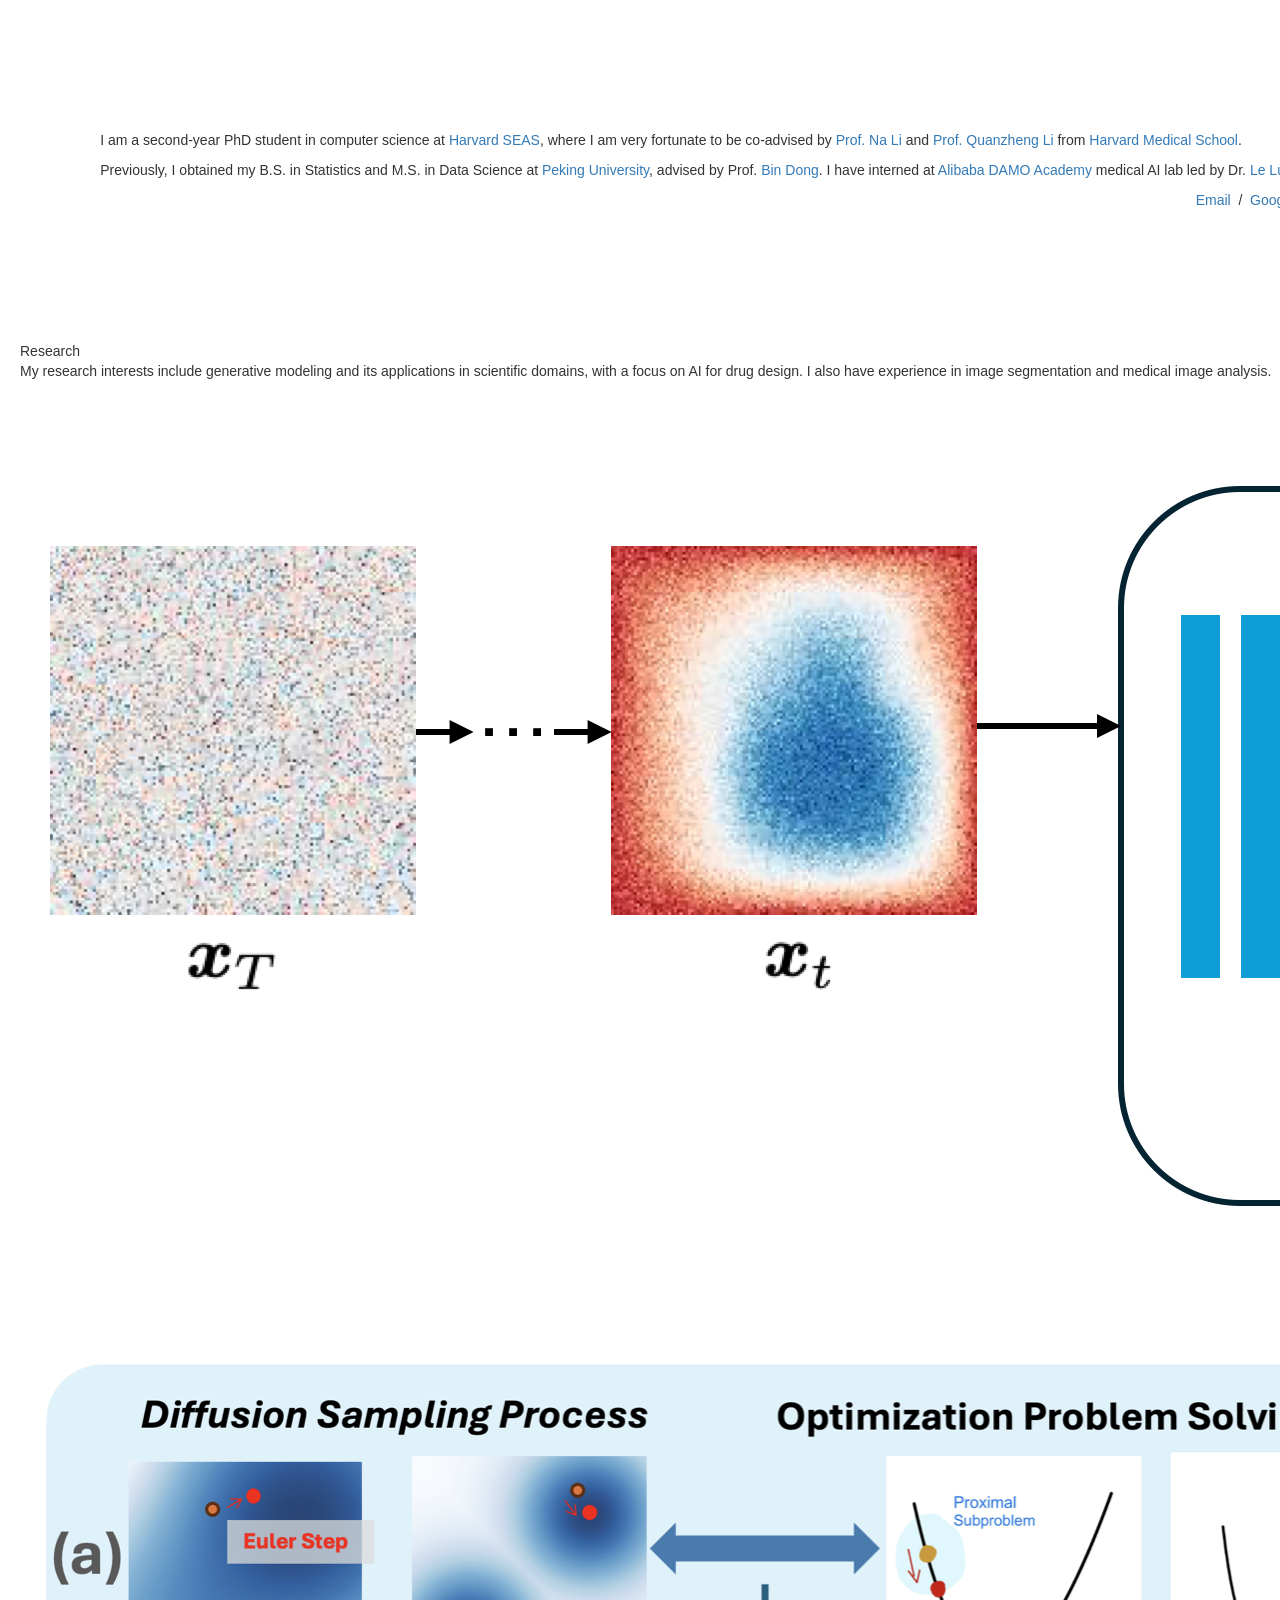
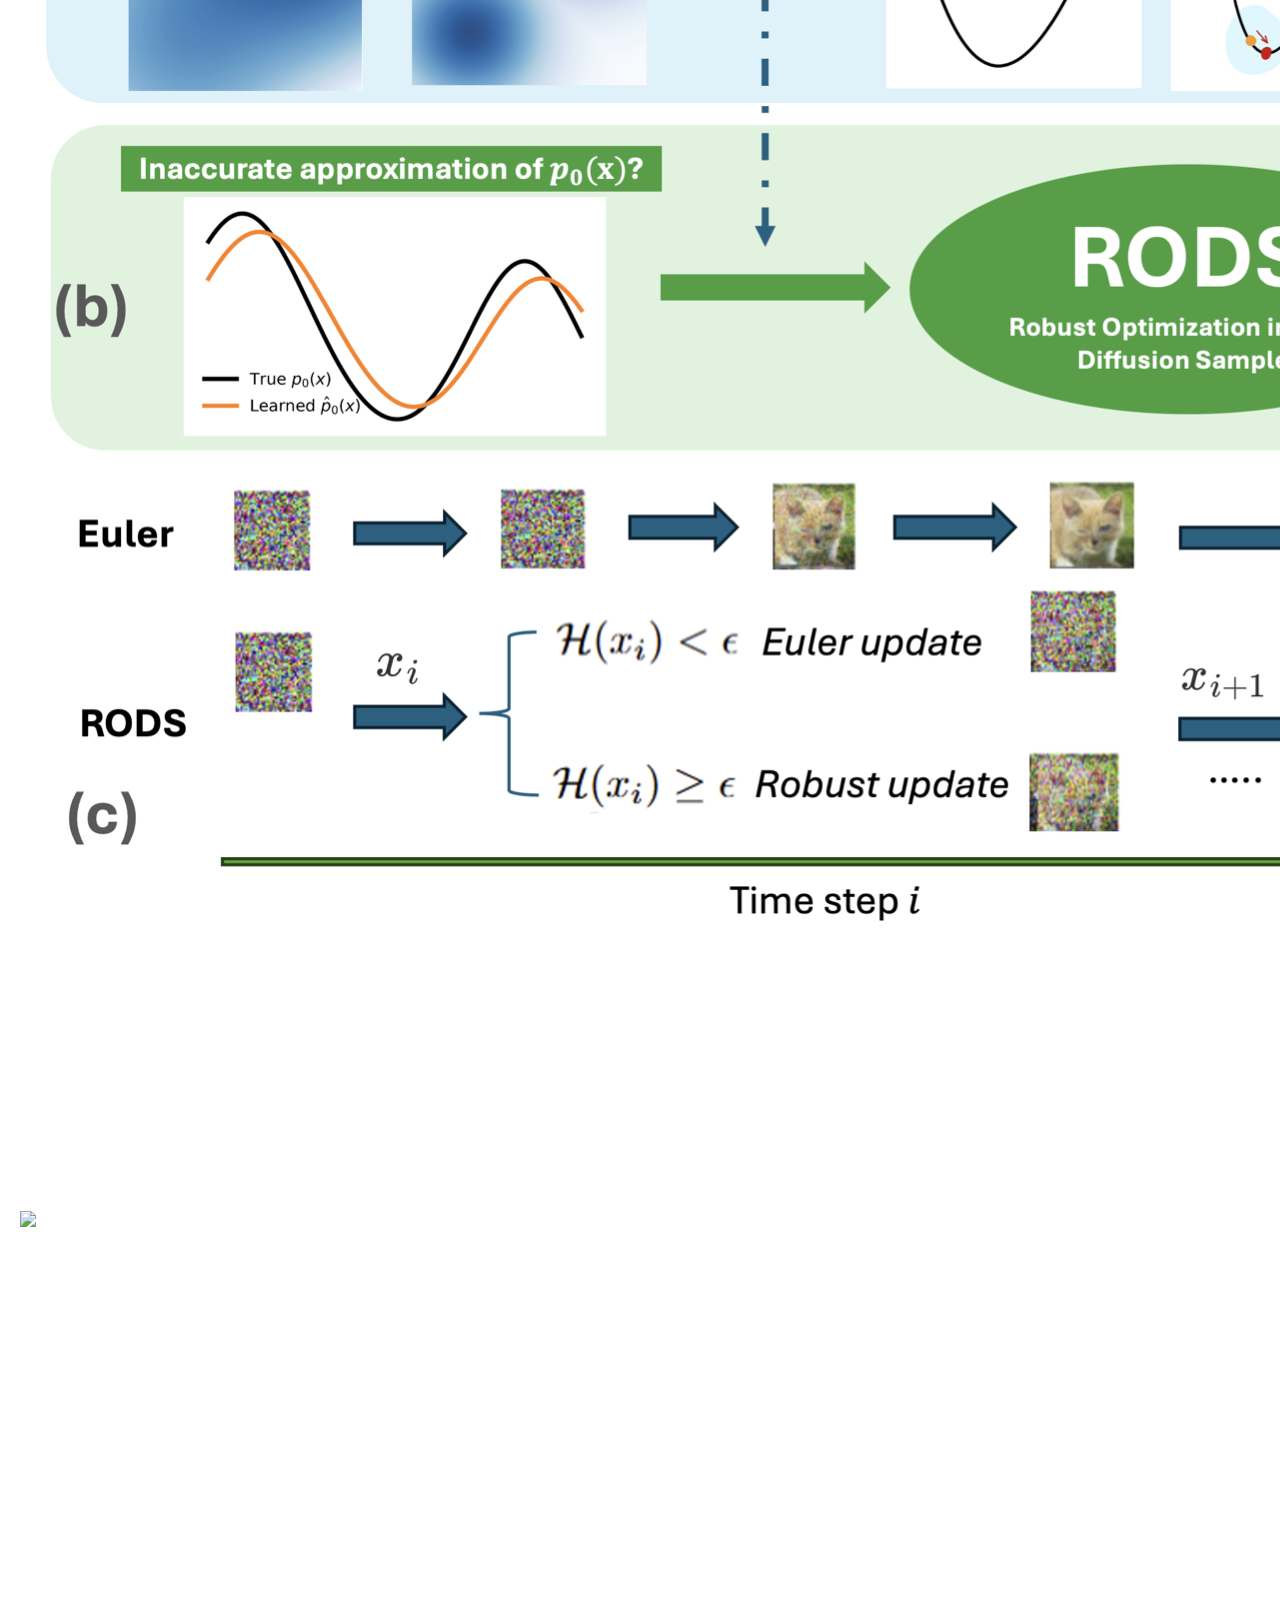
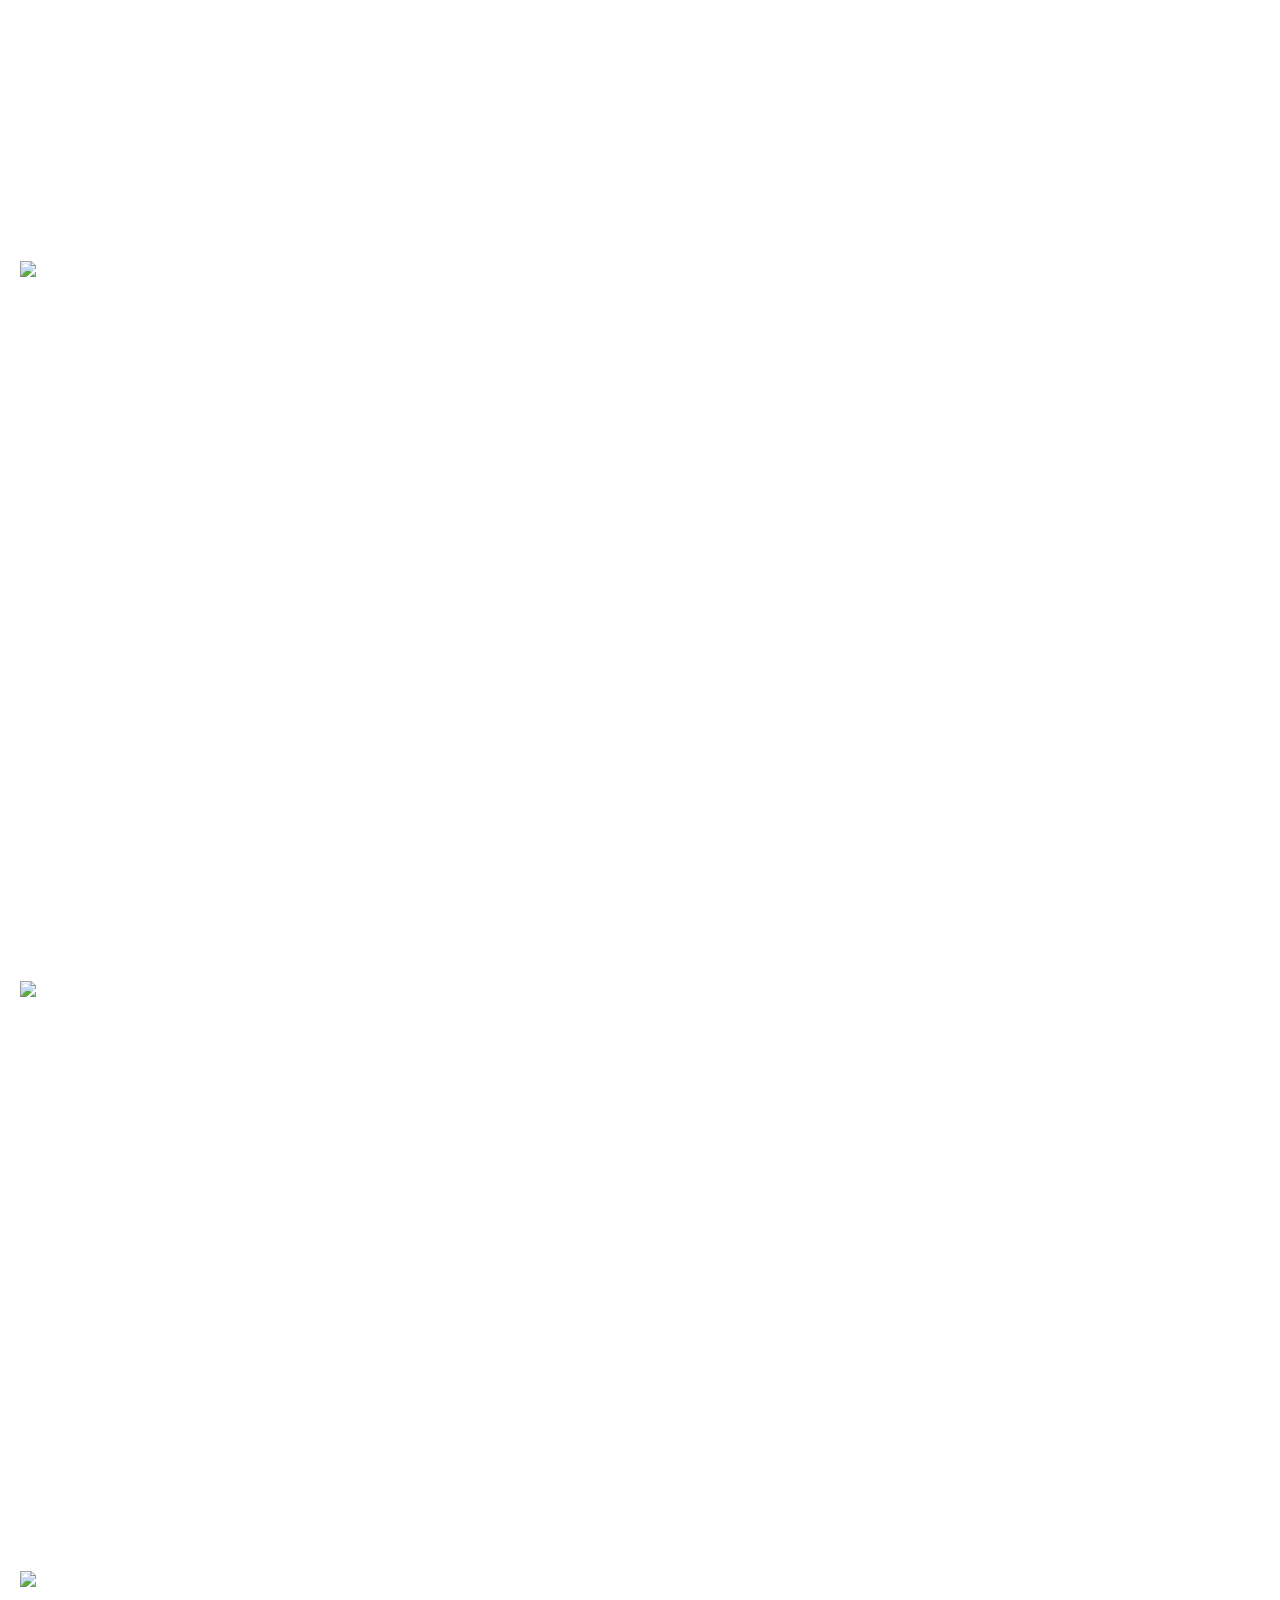
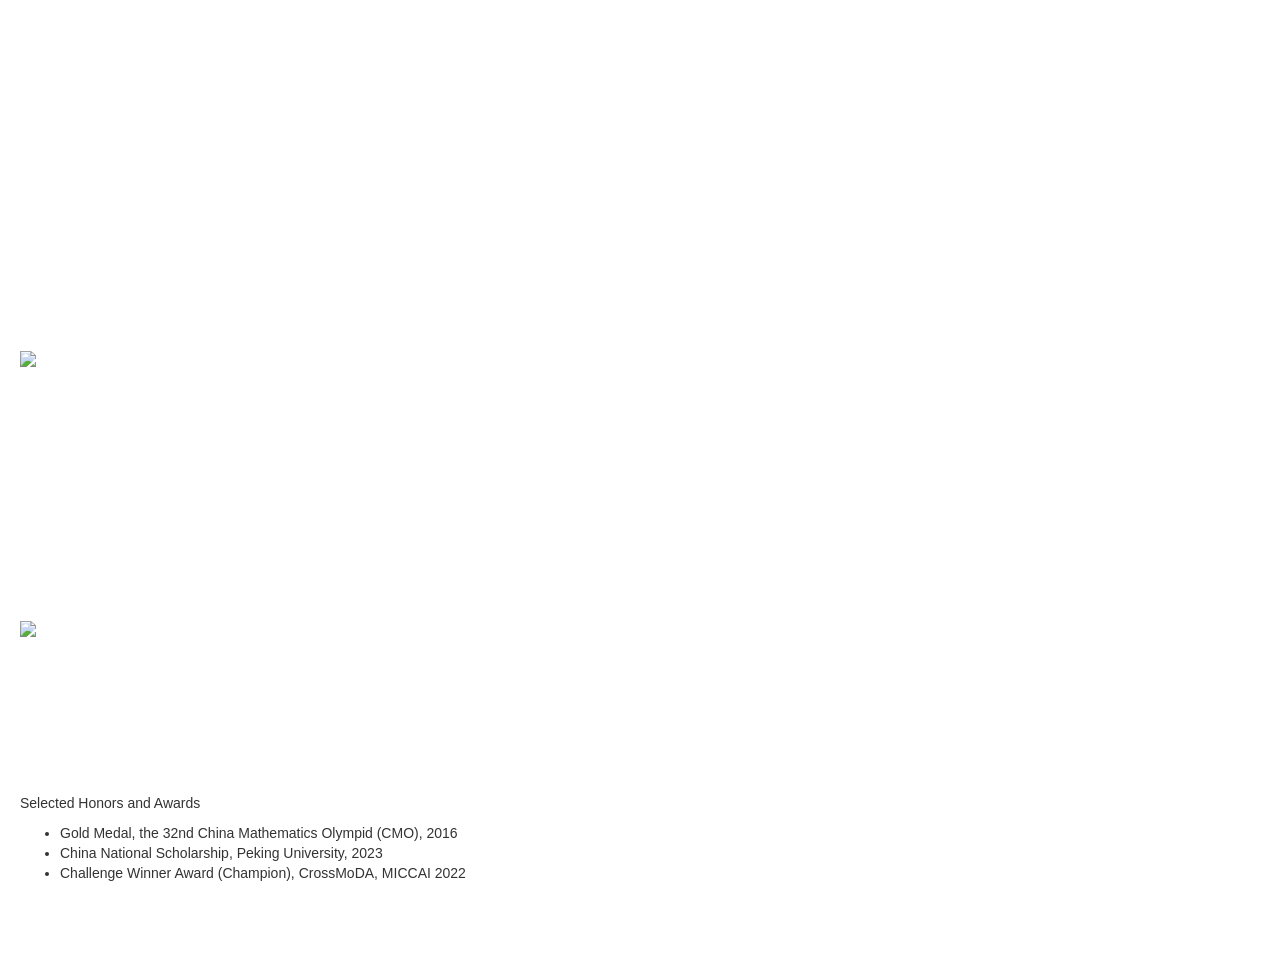
==== index.html @ c16e12d7 "update pirf" ====
<!DOCTYPE HTML>
<html lang="en"><head><meta http-equiv="Content-Type" content="text/html; charset=UTF-8">
  <!-- Hi, Jon Here. Please DELETE the two <script> tags below if you use this HTML, otherwise my analytics will track your page -->
  <!-- Global site tag (gtag.js) - Google Analytics -->
  <!-- <script async src="https://www.googletagmanager.com/gtag/js?id=UA-7580334-2"></script> -->
  <!-- <script type="text/javascript" src="js/hidebib.js"></script> -->

  <title>Mingze Yuan's Homepage</title>
  <link rel="stylesheet" href="https://maxcdn.bootstrapcdn.com/bootstrap/3.2.0/css/bootstrap.min.css">
  
  <meta name="author" content="Mingze Yuan">
  <meta name="viewport" content="width=device-width, initial-scale=1">
  
  <link rel="stylesheet" type="text/css" href="stylesheet.css">
  <link rel="stylesheet" type="text/css" href="css/style.css">
  <link rel="icon" type="image/png" href="images/harvard_icon.png">
</head>

<body>
  <table style="width:100%;max-width:800px;border:0px;border-spacing:0px;border-collapse:separate;margin-right:auto;margin-left:auto;"><tbody>
    <tr style="padding:0px">
      <td style="padding:0px">
        <table style="width:100%;border:0px;border-spacing:0px;border-collapse:separate;margin-right:auto;margin-left:auto;"><tbody>
          <tr style="padding:0px">
            <td style="padding:2.5%;width:63%;vertical-align:middle">
              <p style="text-align:center">
                <name>Mingze Yuan</name>
              </p>
              <p>I am a second-year PhD student in computer science at <a href="https://seas.harvard.edu">Harvard SEAS</a>, where I am very fortunate to be co-advised by <a href="https://nali.seas.harvard.edu">Prof. Na Li</a> and <a href="https://researchers.mgh.harvard.edu/profile/4211743/Quanzheng-Li">Prof. Quanzheng Li</a> from <a href="https://hms.harvard.edu">Harvard Medical School</a>.</p> 
              <p>Previously, I obtained my B.S. in Statistics and M.S. in Data Science at <a href="https://english.pku.edu.cn">Peking University</a>, advised by Prof. <a href="http://faculty.bicmr.pku.edu.cn/~dongbin/">Bin Dong</a>. I have interned at <a href="https://damo.alibaba.com/">Alibaba DAMO Academy</a> medical AI lab led by Dr. <a href="https://www.cs.jhu.edu/~lelu/">Le Lu</a>.</p>

              <!-- <p>I am a master student of <a href="https://www.ds.pku.edu.cn/">Center for Data Science</a> at Peking University, advised by Prof. <a href="http://faculty.bicmr.pku.edu.cn/~dongbin/">Bin Dong</a>. I work on deep learning in medical image analysis and computer vision. I have been fortunate to intern at <a href="https://damo.alibaba.com/">Alibaba DAMO Academy</a> medical AI lab, led by Dr. <a href="https://www.cs.jhu.edu/~lelu/">Le Lu</a>. Previously, I obtained my B.S. in Statistics at Peking University in 2021. 
              </p> -->
              <p style="text-align:center">
                <a href="mailto:mzyuan@pku.edu.cn">Email</a> &nbsp/&nbsp
                <a href="https://scholar.google.com/citations?user=Xt-8KiYAAAAJ">Google Scholar</a> &nbsp/&nbsp
                <a href="https://github.com/mingze-yuan">GitHub</a> &nbsp/&nbsp
                <a href="images/Resume.pdf">CV</a> &nbsp/&nbsp
                <a href="https://www.linkedin.com/in/mingze-yuan-60b070330/">LinkedIn</a>
              </p>
            </td>
            <td style="padding:2.5%;width:30%;max-width:30%">
              <a href="images/avatar.jpg"><img style="width:100%;max-width:100%;border-radius:50%" alt="profile photo" src="images/avatar.jpg" class="hoverZoomLink"></a>
            </td>
          </tr>
        </tbody></table>

        <!-- <table style="width:100%;border:0px;border-spacing:0px;border-collapse:separate;margin-right:auto;margin-left:auto;"><tbody>
        <tr>
          <td style="padding:20px;width:100%;vertical-align:middle">
            <heading>News</heading>
            <ul>
              <li>[2023/11] One review paper on LLMs in medicine is available at <a href="https://arxiv.org/pdf/2311.01918.pdf">here</a>. </li>
              <li>[2023/09] One paper was accepted by <b>NeurIPS 2023</b>.</li>
              <li>[2023/08] One paper was accepted by <b>The Innovation Medicine 2023</b>.</li>
              <li>[2023/06] Two papers were accepted by <b>MICCAI 2023</b>.</li>
              <li>[2023/02] One paper was accepted by <b>CVPR 2023</b> as a <b>Highlight</b>.</li> 
              <li>[2022/06] I joined Alibaba DAMO Academy as a research intern.</li>
              <li>[2022/03] One paper was accepted by <b>IJCAI 2022</b>.</li> 
            </ul>
          </td>
        </tr>
        </tbody></table> -->

        <table style="width:100%;border:0px;border-spacing:0px;border-collapse:separate;margin-right:auto;margin-left:auto;"><tbody>
            <tr>
            <td style="padding:20px;width:100%;vertical-align:middle">
              <heading>Research</heading>
              <p>
                <!-- My research interests include deep learning, medical image analysis, and computer vision. -->
                My research interests include generative modeling and its applications in scientific domains, with a focus on AI for drug design. I also have experience in image segmentation and medical image analysis.
              </p>
            </td>
          </tr>
        </tbody></table>
        <table style="width:100%;border:0px;border-spacing:0px;border-collapse:separate;margin-right:auto;margin-left:auto;"><tbody>
          <tr>
            <td class="tdimg" style="padding:20px;width:35%;vertical-align:center">
              <img src='images/yuan2025pirf.png'>
            </td>
            <td class="tdcontent" style="padding:20px;width:65%;vertical-align:center">
              <p>
                <a href="https://arxiv.org/pdf/2509.20570">
                  <papertitle>PIRF: Physics-Informed Reward Fine-Tuning for Diffusion Models.</papertitle>
                </a>
                <br>
                <strong>Mingze Yuan</strong>, Pengfei Jin, Na Li, Quanzheng Li
                <br>
                <em>NeurIPS</em> workshop in AI4Science, 2025

                <br>
              </p>
              <div class="paper" id="yuan2023devil">
                <a href="https://arxiv.org/abs/2509.20570">paper</a> &nbsp|&nbsp <a href="https://arxiv.org/abs/2509.20570">arXiv</a> &nbsp|&nbsp <a href="https://github.com/mingze-yuan/PIRF">code</a>
              </div>
            </td>
          </tr>
          
          <tr>
            <td class="tdimg" style="padding:20px;width:35%;vertical-align:center">
              <img src='images/tian2025rods.png'>
            </td>
            <td class="tdcontent" style="padding:20px;width:65%;vertical-align:center">
              <p>
                <a href="https://arxiv.org/pdf/2507.12201">
                  <papertitle>RODS: Robust Optimization Inspired Diffusion Sampling for Detecting and Reducing Hallucination in Generative Models</papertitle>
                </a>
                <br>
                Yiqi Tian, Pengfei Jin, <strong>Mingze Yuan</strong>, Na Li, Bo Zeng, Quanzheng Li
                <br>
                <em>NeurIPS</em>, 2025

                <br>
              </p>
              <div class="paper" id="yuan2023devil">
                <a href="https://arxiv.org/abs/2507.12201">paper</a> &nbsp|&nbsp <a href="https://arxiv.org/abs/2507.12201">arXiv</a>
              </div>
            </td>
          </tr>

          <tr>
            <td class="tdimg" style="padding:20px;width:35%;vertical-align:center">
              <img src='images/yuan2023large.png'>
            </td>
            <td class="tdcontent" style="padding:20px;width:65%;vertical-align:center">
              <p>
                <a href="https://www.sciencedirect.com/science/article/pii/S2950347724000264">
                  <papertitle>Large Language Models Illuminate a Progressive Pathway to Artificial Healthcare Assistant: A Review</papertitle>
                </a>
                <br>
                <strong>Mingze Yuan</strong>, Peng Bao, Jiajia Yuan, Yunhao Shen, Zifan Chen, Yi Xie, Jie Zhao, Yang Chen, Li Zhang, Lin Shen, Bin Dong
                <br>
                <em>Medicine Plus</em>, 2024
                <br>
              </p>
              <div class="paper" id="yuan2023large">
                <a href="https://www.sciencedirect.com/science/article/pii/S2950347724000264">paper</a> &nbsp|&nbsp <a href="https://arxiv.org/abs/2311.01918">arXiv</a> &nbsp|&nbsp <a href="https://github.com/mingze-yuan/Awesome-LLM-Healthcare">project page</a>
              </div>
            </td>
          </tr>
          <tr>
            <td class="tdimg" style="padding:20px;width:35%;vertical-align:center">
              <img src='images/yuan2023advanced.png'>
            </td>
            <td class="tdcontent" style="padding:20px;width:65%;vertical-align:center">
              <p>
                <a href="https://www.the-innovation.org/article/doi/10.59717/j.xinn-med.2023.100019">
                  <papertitle>Advanced prompting as a catalyst: Empowering large language models in the management of gastrointestinal cancers</papertitle>
                </a>
                <br>
                Jiajia Yuan<sup>*</sup>, Peng Bao<sup>*</sup>, Zifan Chen<sup>*</sup>, <strong>Mingze Yuan</strong><sup>*</sup>, Jie Zhao, Jiahua Pan, Yi Xie, Yanshuo Cao, Yakun Wang, Zhenghang Wang, Zhihao Lu, Xiaotian Zhang, Jian Li, Lei Ma, Yang Chen, Li Zhang, Lin Shen, Bin Dong
                <br>
                <strong>(<sup>*</sup>: These authors contributed equally)</strong>
                <br>
                <em>The Innovation Medicine</em>, 2023
                <br>
              </p>
              <div class="paper" id="dong2023improved">
                <a href="https://www.the-innovation.org/article/doi/10.59717/j.xinn-med.2023.100019">paper</a> 
              </div>
            </td>
          </tr>
          
          <tr>
            <td class="tdimg" style="padding:20px;width:35%;vertical-align:center">
              <img src='images/yuan2023devil.png'>
            </td>
            <td class="tdcontent" style="padding:20px;width:65%;vertical-align:center">
              <p>
                <a href="https://openaccess.thecvf.com/content/CVPR2023/papers/Yuan_Devil_Is_in_the_Queries_Advancing_Mask_Transformers_for_Real-World_CVPR_2023_paper.pdf">
                  <papertitle>Devil is in the Queries: Advancing Mask Transformers for Real-world Medical Image Segmentation and Out-of-Distribution Localization</papertitle>
                </a>
                <br>
                <strong>Mingze Yuan</strong>, Yingda Xia, Hexin Dong, Zifan Chen, Jiawen Yao, Mingyan Qiu, Ke Yan, Xiaoli Yin, Yu Shi, Xin Chen, Zaiyi Liu, Bin Dong, Jingren Zhou, Le Lu, Ling Zhang, Li Zhang
                <br>
                <em>CVPR</em>, 2023 <strong>Highlight</strong> <p style="color:red;">Top 2.5%</p>

                <br>
              </p>
              <div class="paper" id="yuan2023devil">
                <a href="https://openaccess.thecvf.com/content/CVPR2023/html/Yuan_Devil_Is_in_the_Queries_Advancing_Mask_Transformers_for_Real-World_CVPR_2023_paper.html">paper</a> &nbsp|&nbsp <a href="https://arxiv.org/abs/2304.00212">arXiv</a>
              </div>
            </td>
          </tr>

          <tr>
            <td class="tdimg" style="padding:20px;width:35%;vertical-align:center">
              <img src='images/yuan2023gastric.png'>
            </td>
            <td class="tdcontent" style="padding:20px;width:65%;vertical-align:center">
              <p>
                <a href="https://arxiv.org/pdf/2307.04525.pdf">
                  <papertitle>Cluster-Induced Mask Transformers for Effective Opportunistic Gastric Cancer Screening on Non-contrast CT Scans</papertitle>
                </a>
                <br>
                <strong>Mingze Yuan</strong>, Yingda Xia, Xin Chen, Jiawen Yao, Junli Wang, Mingyan Qiu, Hexin Dong, Jingren Zhou, Bin Dong, Le Lu, Li Zhang, Zaiyi Liu, Ling Zhang
                <br>
                <em>MICCAI</em>, 2023
                <br>
              </p>
              <div class="paper" id="yuan2023gastric">
                <a href="https://link.springer.com/chapter/10.1007/978-3-031-43904-9_15">paper</a> &nbsp|&nbsp <a href="https://arxiv.org/abs/2307.04525">arXiv</a> 
              </div>
            </td>
          </tr>
          
          <tr>
            <td class="tdimg" style="padding:20px;width:35%;vertical-align:center">
              <img src='images/xie2023unsupervised.png'>
            </td>
            <td class="tdcontent" style="padding:20px;width:65%;vertical-align:center">
              <p>
                <a href="https://arxiv.org/pdf/2304.08384.pdf">
                  <papertitle>Unsupervised Image Denoising with Score Function</papertitle>
                </a>
                <br>
                Yutong Xie, <strong>Mingze Yuan</strong>, Bin Dong, Quanzheng Li
                <br>
                <em>NeurIPS</em>, 2023
                <br>
              </p>
              <div class="paper" id="xie2023unsupervised">
                <a href="https://arxiv.org/abs/2304.08384">arXiv</a> 
              </div>
            </td>
          </tr>
          <!-- <tr>
            <td class="tdimg" style="padding:20px;width:35%;vertical-align:center">
              <img src='images/yuan2023large.png'>
            </td>
            <td class="tdcontent" style="padding:20px;width:65%;vertical-align:center">
              <p>
                <a href="https://www.sciencedirect.com/science/article/pii/S2950347724000264">
                  <papertitle>Large Language Models Illuminate a Progressive Pathway to Artificial Healthcare Assistant: A Review</papertitle>
                </a>
                <br>
                <strong>Mingze Yuan</strong>, Peng Bao, Jiajia Yuan, Yunhao Shen, Zifan Chen, Yi Xie, Jie Zhao, Yang Chen, Li Zhang, Lin Shen, Bin Dong
                <br>
                <em>Medicine Plus</em>, 2024
                <br>
              </p>
              <div class="paper" id="yuan2023large">
                <a href="https://www.sciencedirect.com/science/article/pii/S2950347724000264">paper</a> &nbsp|&nbsp <a href="https://arxiv.org/abs/2311.01918">arXiv</a> &nbsp|&nbsp <a href="https://github.com/mingze-yuan/Awesome-LLM-Healthcare">project page</a>
              </div>
            </td>
          </tr>
          <tr>
            <td class="tdimg" style="padding:20px;width:35%;vertical-align:center">
              <img src='images/yuan2023advanced.png'>
            </td>
            <td class="tdcontent" style="padding:20px;width:65%;vertical-align:center">
              <p>
                <a href="https://www.the-innovation.org/article/doi/10.59717/j.xinn-med.2023.100019">
                  <papertitle>Advanced prompting as a catalyst: Empowering large language models in the management of gastrointestinal cancers</papertitle>
                </a>
                <br>
                Jiajia Yuan<sup>*</sup>, Peng Bao<sup>*</sup>, Zifan Chen<sup>*</sup>, <strong>Mingze Yuan</strong><sup>*</sup>, Jie Zhao, Jiahua Pan, Yi Xie, Yanshuo Cao, Yakun Wang, Zhenghang Wang, Zhihao Lu, Xiaotian Zhang, Jian Li, Lei Ma, Yang Chen, Li Zhang, Lin Shen, Bin Dong
                <br>
                <strong>(<sup>*</sup>: These authors contributed equally)</strong>
                <br>
                <em>The Innovation Medicine</em>, 2023
                <br>
              </p>
              <div class="paper" id="dong2023improved">
                <a href="https://www.the-innovation.org/article/doi/10.59717/j.xinn-med.2023.100019">paper</a> 
              </div>
            </td>
          </tr> -->

          
          
  
          
          <!-- <tr>
            <td class="tdimg" style="padding:20px;width:35%;vertical-align:center">
              <img src='images/dong2023improved.png'>
            </td>
            <td class="tdcontent" style="padding:20px;width:65%;vertical-align:center">
              <p>
                <a href="https://arxiv.org/pdf/2308.00507.pdf">
                  <papertitle>Improved Prognostic Prediction of Pancreatic Cancer Using Multi-Phase CT by Integrating Neural Distance and Texture-Aware Transformer</papertitle>
                </a>
                <br>
                Hexin Dong, Jiawen Yao, Yuxing Tang, <strong>Mingze Yuan</strong>, Yingda Xia, Jian Zhou, Hong Lu, Jingren Zhou, Bin Dong, Le Lu, Li Zhang, Zaiyi Liu, Yu Shi, Ling Zhang
                <br>
                <em>MICCAI</em>, 2023
                <br>
              </p>
              <div class="paper" id="dong2023improved">
                <a href="https://link.springer.com/chapter/10.1007/978-3-031-43904-9_24">paper</a> &nbsp|&nbsp <a href="https://arxiv.org/abs/2308.00507">arXiv</a> 
              </div>
            </td>
          </tr> -->
          
          <!-- <tr>
            <td class="tdimg" style="padding:20px;width:35%;vertical-align:center">
              <img src='images/dong2022region.png'>
            </td>
            <td class="tdcontent" style="padding:20px;width:65%;vertical-align:center">
              <p>
                <a href="https://www.ijcai.org/proceedings/2022/0121.pdf">
                  <papertitle>Region-Aware Metric Learning for Open World Semantic Segmentation via Meta-Channel Aggregation</papertitle>
                </a>
                <br>
                Hexin Dong, Zifan Chen, <strong>Mingze Yuan</strong>, Yutong Xie, Jie Zhao, Fei Yu, Bin Dong, Li Zhang
                <br>
                <em>IJCAI</em>, 2022
                <br>
              </p>
              <div class="paper" id="dong2022region">
                <a href="https://www.ijcai.org/proceedings/2022/121">paper</a> &nbsp|&nbsp <a href="https://arxiv.org/abs/2205.08083">arXiv</a> &nbsp|&nbsp <a href="https://github.com/czifan/RAML">code</a>
              </div>
            </td>
          </tr> -->
          
          <tr>
            <td class="tdimg" style="padding:20px;width:35%;vertical-align:center">
              <img src='images/xie2022diffusion.png'>
            </td>
            <td class="tdcontent" style="padding:20px;width:65%;vertical-align:center">
              <p>
                <a href="https://arxiv.org/pdf/2302.02398.pdf">
                  <papertitle>Diffusion Model for Generative Image Denoising</papertitle>
                </a>
                <br>
                Yutong Xie, <strong>Mingze Yuan</strong>, Bin Dong, Quanzheng Li
                <br>
                <em>arXiv preprint</em>, 2023
                <br>
              </p>
              <div class="paper" id="xie2022diffusion">
                <a href="https://arxiv.org/abs/2302.02398">arXiv</a> 
              </div>
            </td>
          </tr>
        </tbody></table>

        <table style="width:100%;border:0px;border-spacing:0px;border-collapse:separate;margin-right:auto;margin-left:auto;"><tbody>
          <tr>
          <td style="padding:20px;width:100%;vertical-align:middle">
            <heading>Selected Honors and Awards</heading>
            <p>
              <!-- My research interests include deep learning, medical image analysis, and computer vision. -->
              <!-- My research interests lie in AI for healthcare and generative modeling, particularly applying image segmentation, diffusion models, and LLMs to advance healthcare practices. -->
              <ul>
                <li>Gold Medal, the 32nd China Mathematics Olympid (CMO), 2016</li>
                <li>China National Scholarship, Peking University, 2023</li>
                <li>Challenge Winner Award (Champion), CrossMoDA, MICCAI 2022</li>
              </ul>
            </p>
          </td>
        </tr>
      </tbody></table>

        <table style="width:100%;border:0px;border-spacing:0px;border-collapse:separate;margin-right:auto;margin-left:auto;"><tbody>
          <tr>
            <td style="padding:0px">
              <br>
              <p style="text-align:right;">Last update: Sep 2025</p> 
              <!-- <p style="text-align:right;">Stolen from <a href="https://yucornetto.github.io/">Qihang Yu</a></p> -->
            </td>
          </tr>
        </tbody></table>
      </td>
    </tr>
  </table>

<script xml:space="preserve" language="JavaScript">
hideallbibs();
</script>

<!-- Google Analytics -->
<!-- End Google Analytics -->

</body>

</html>
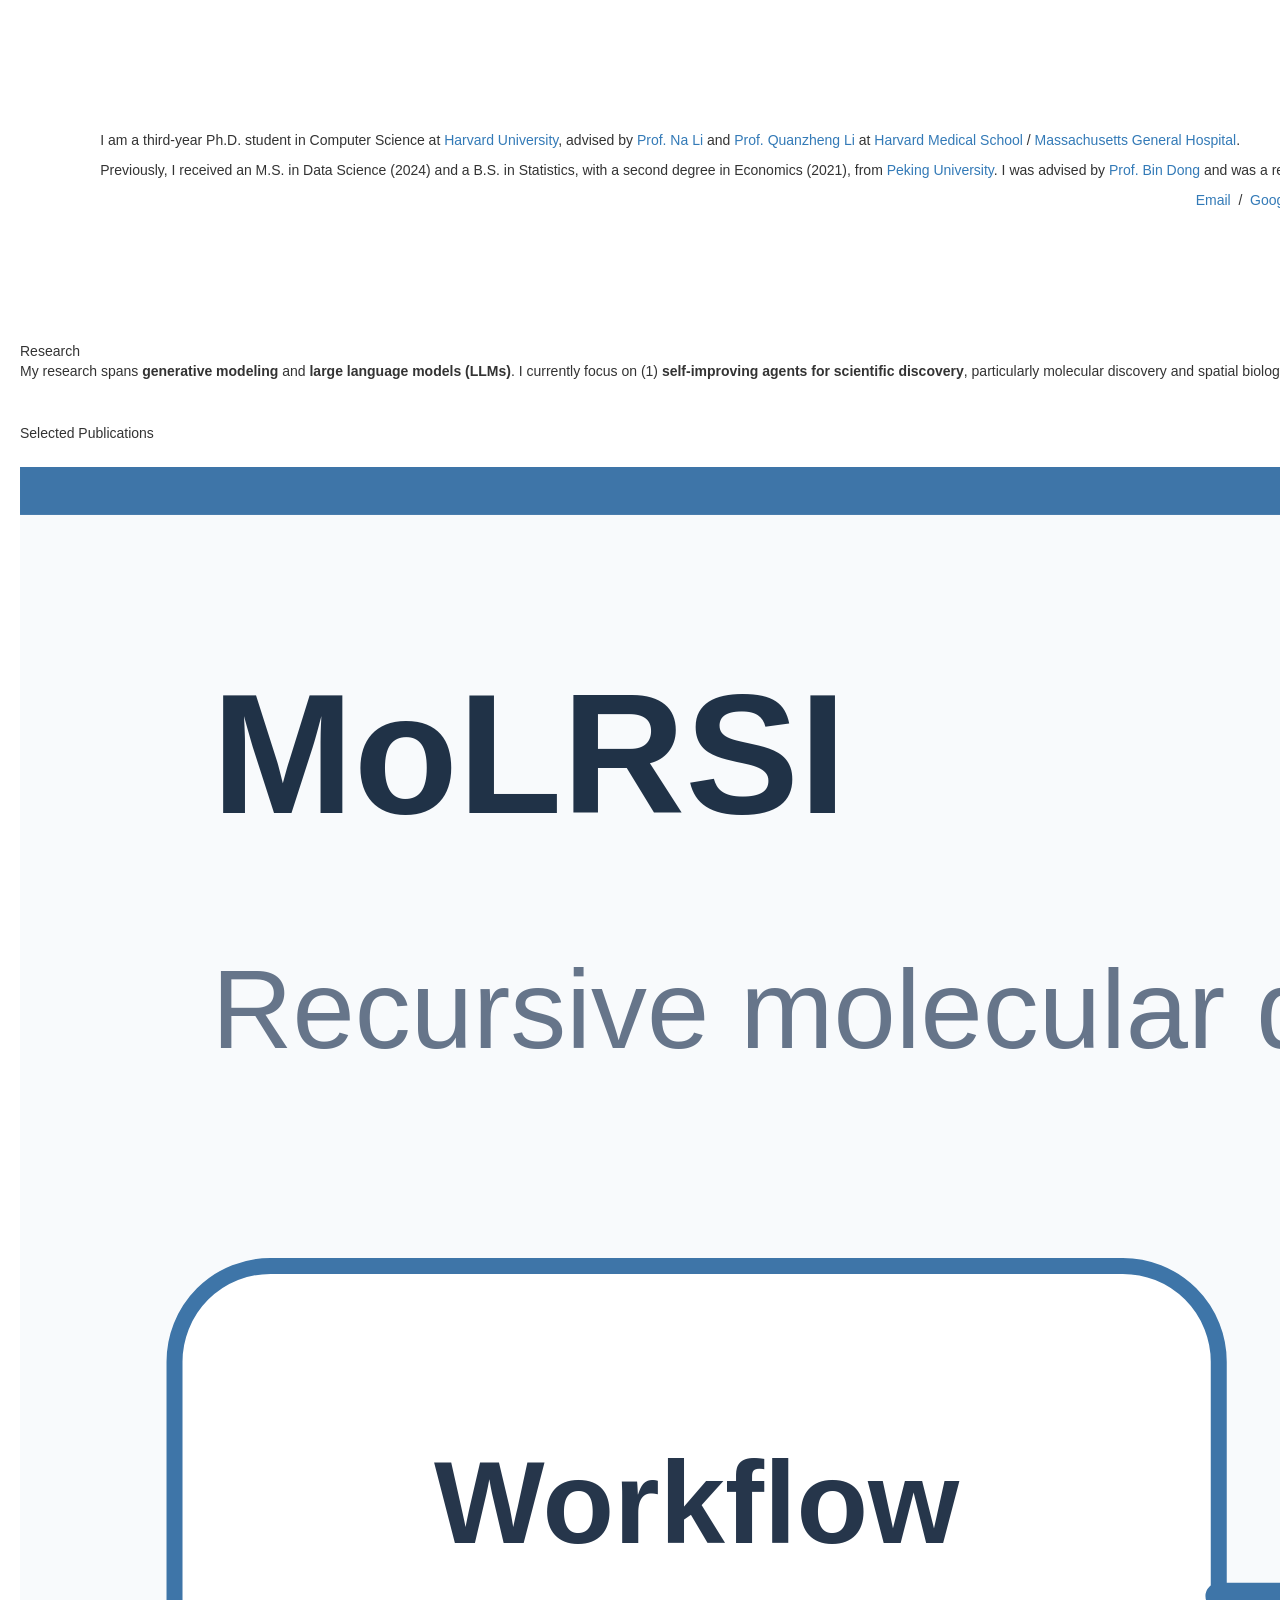
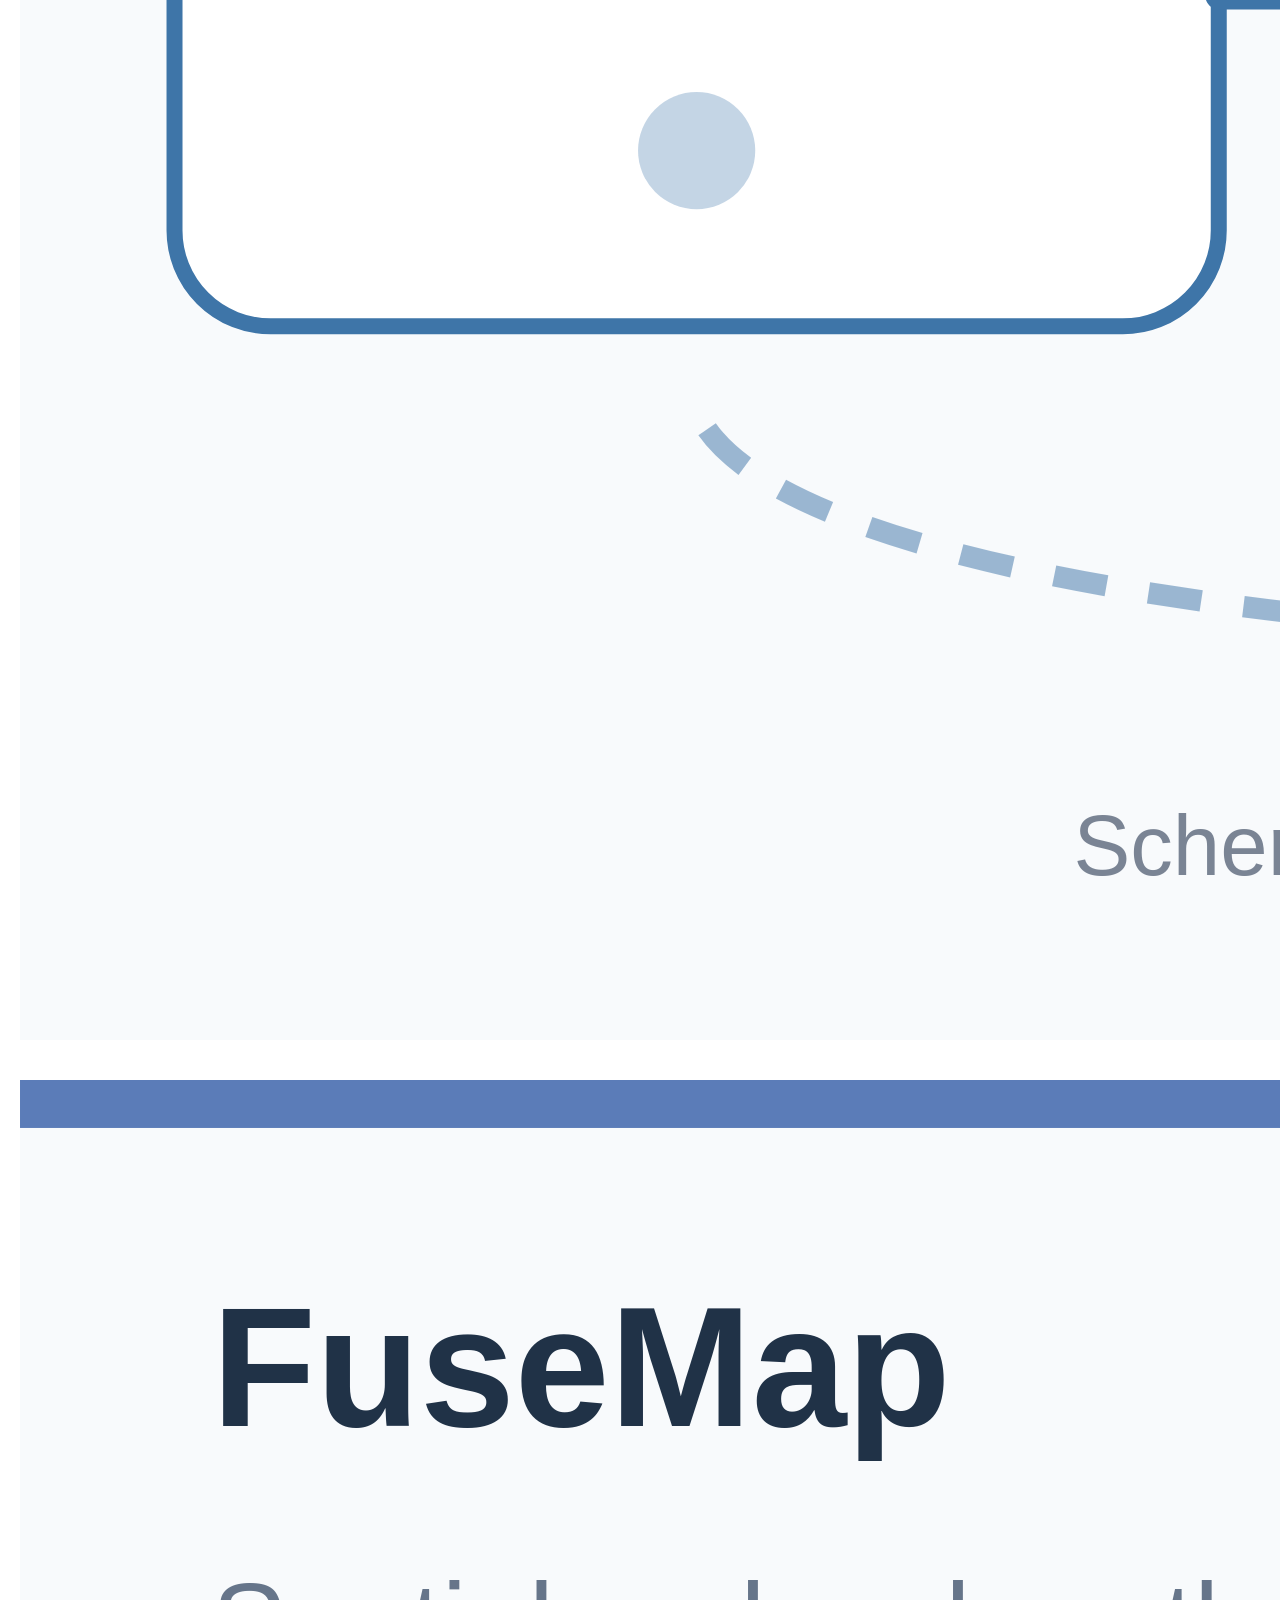
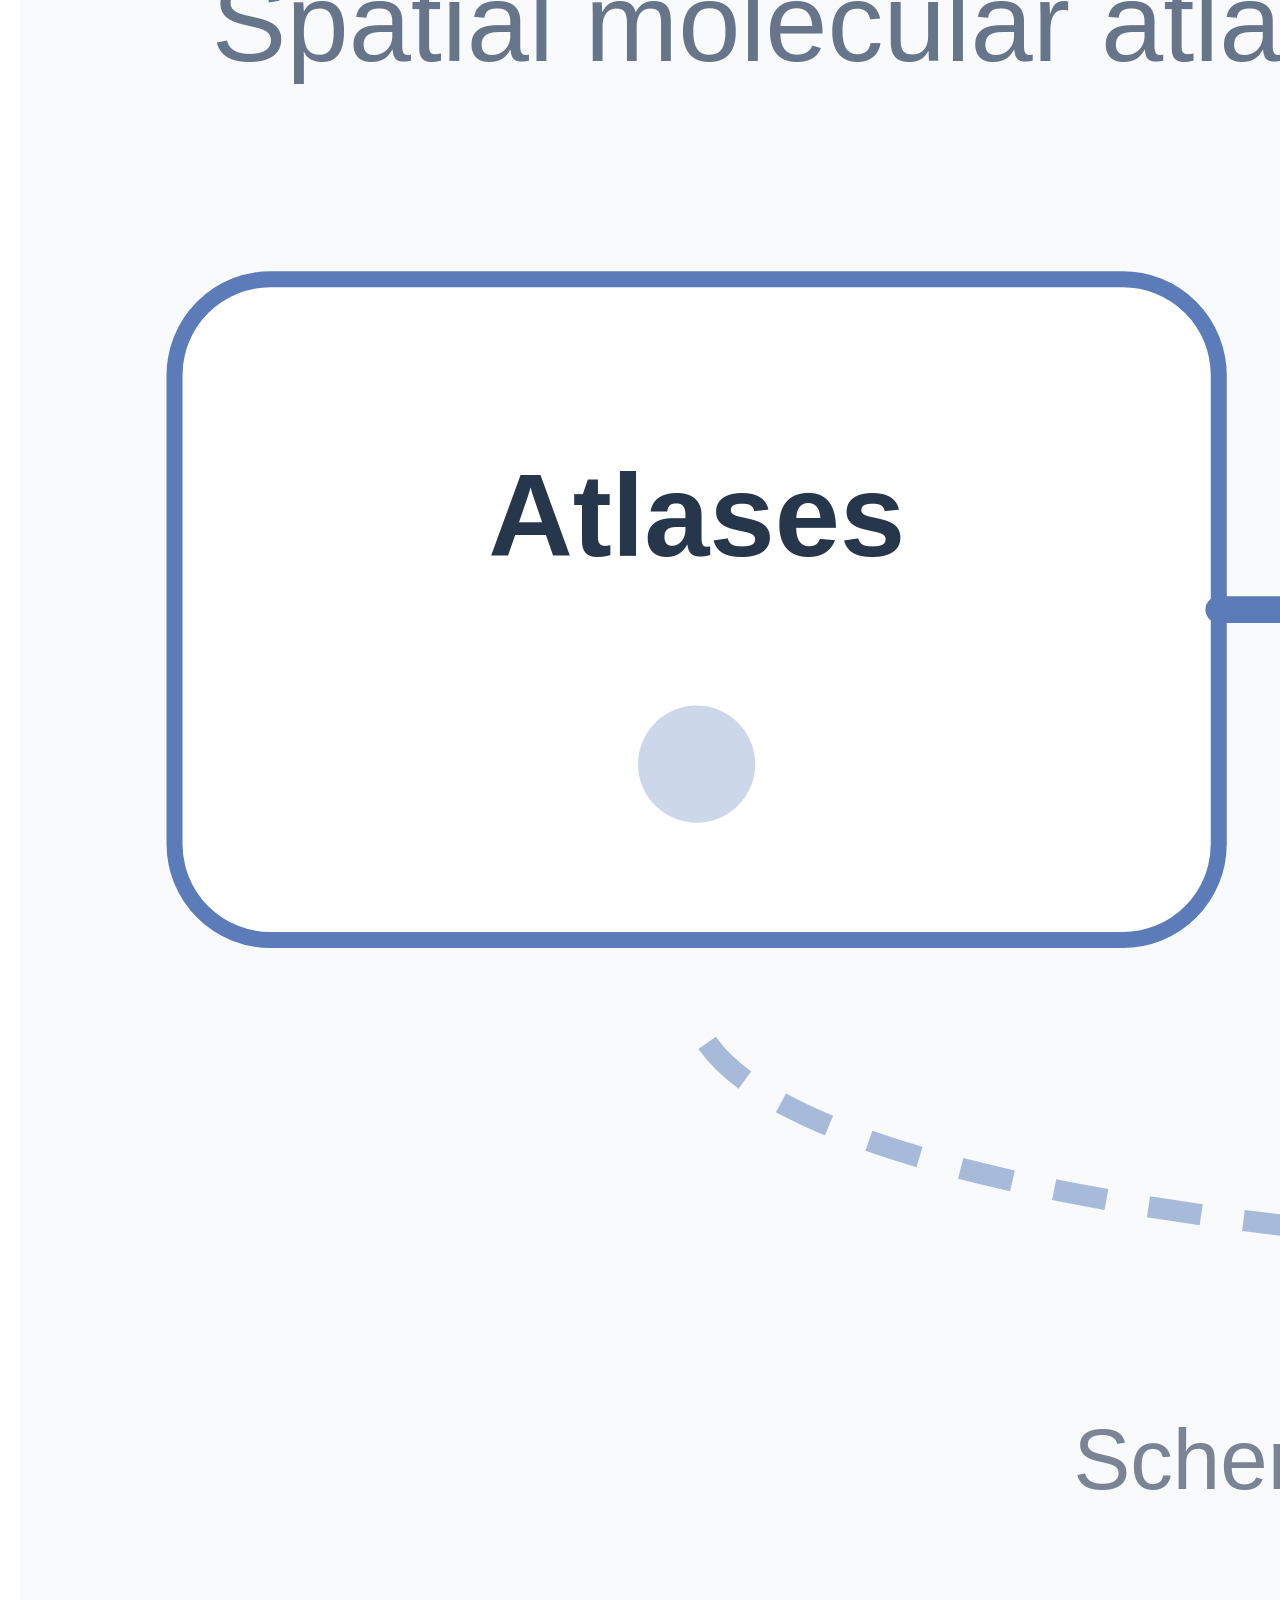
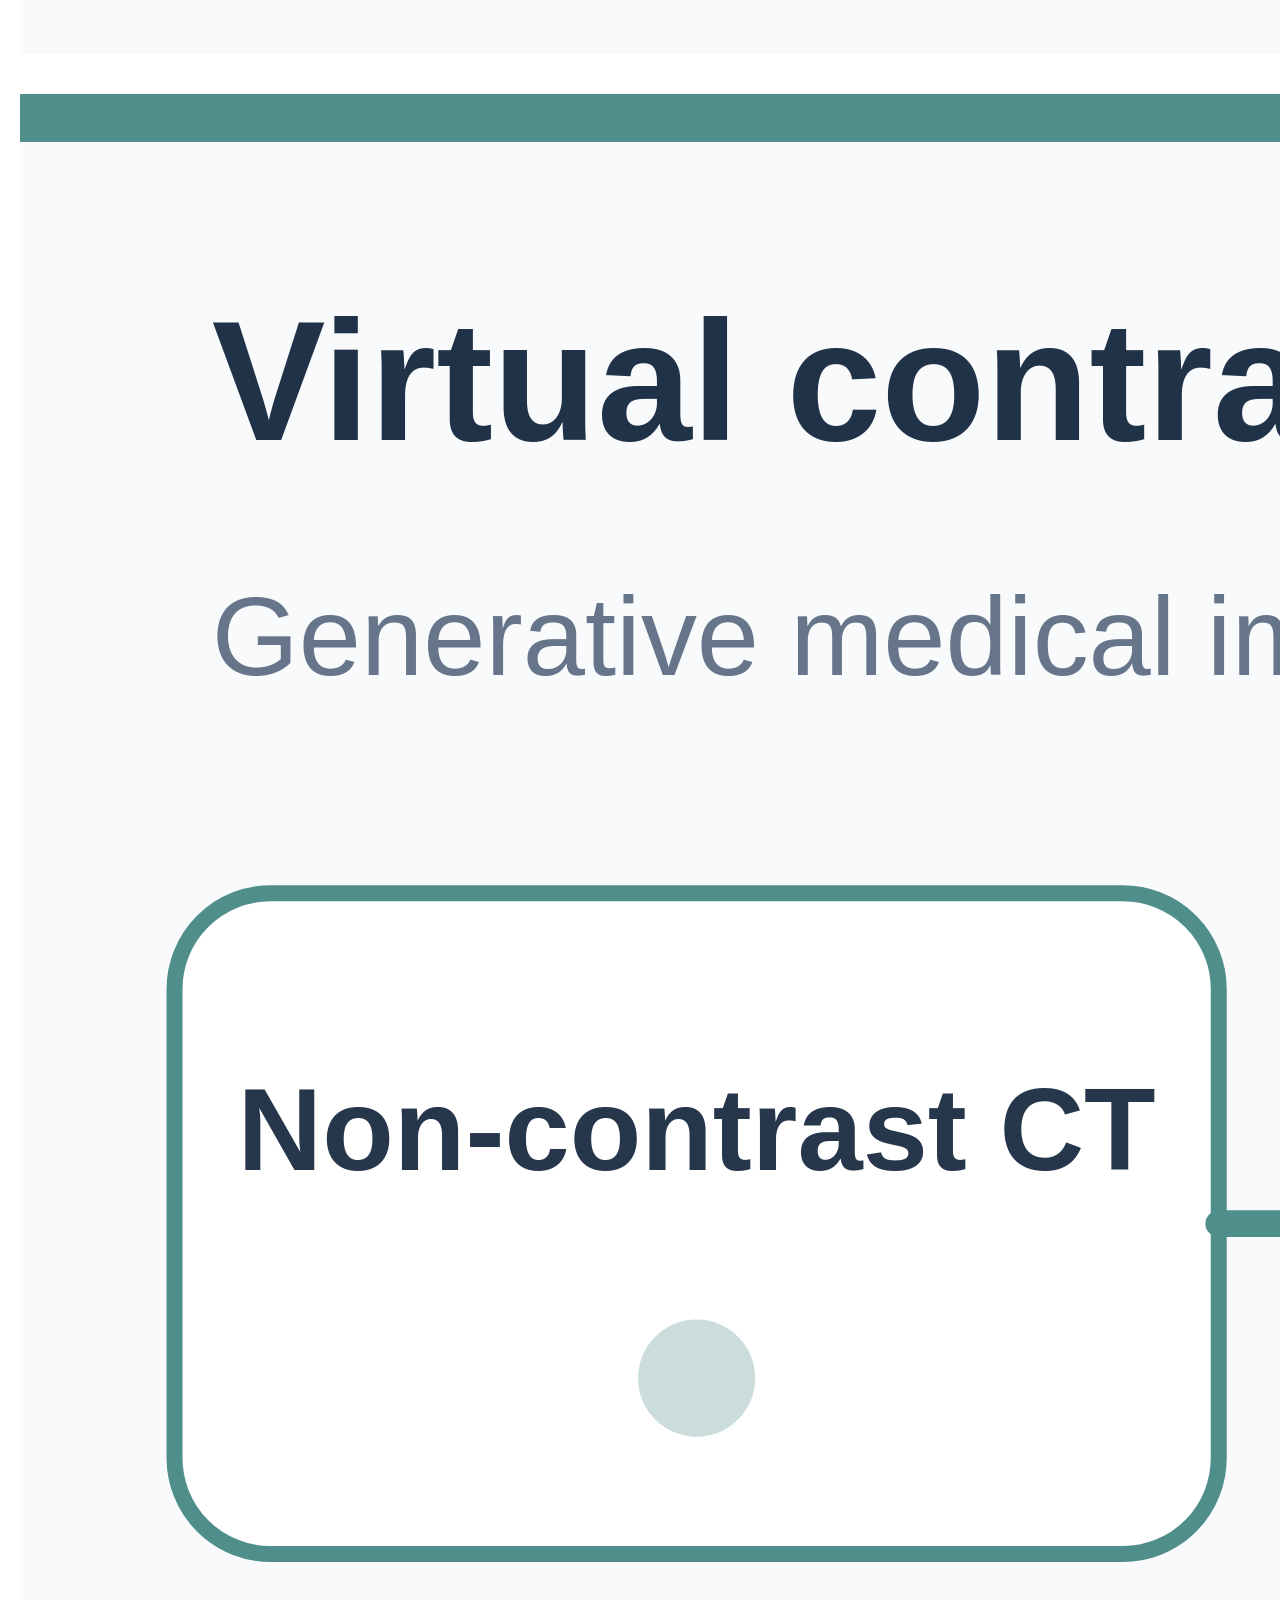
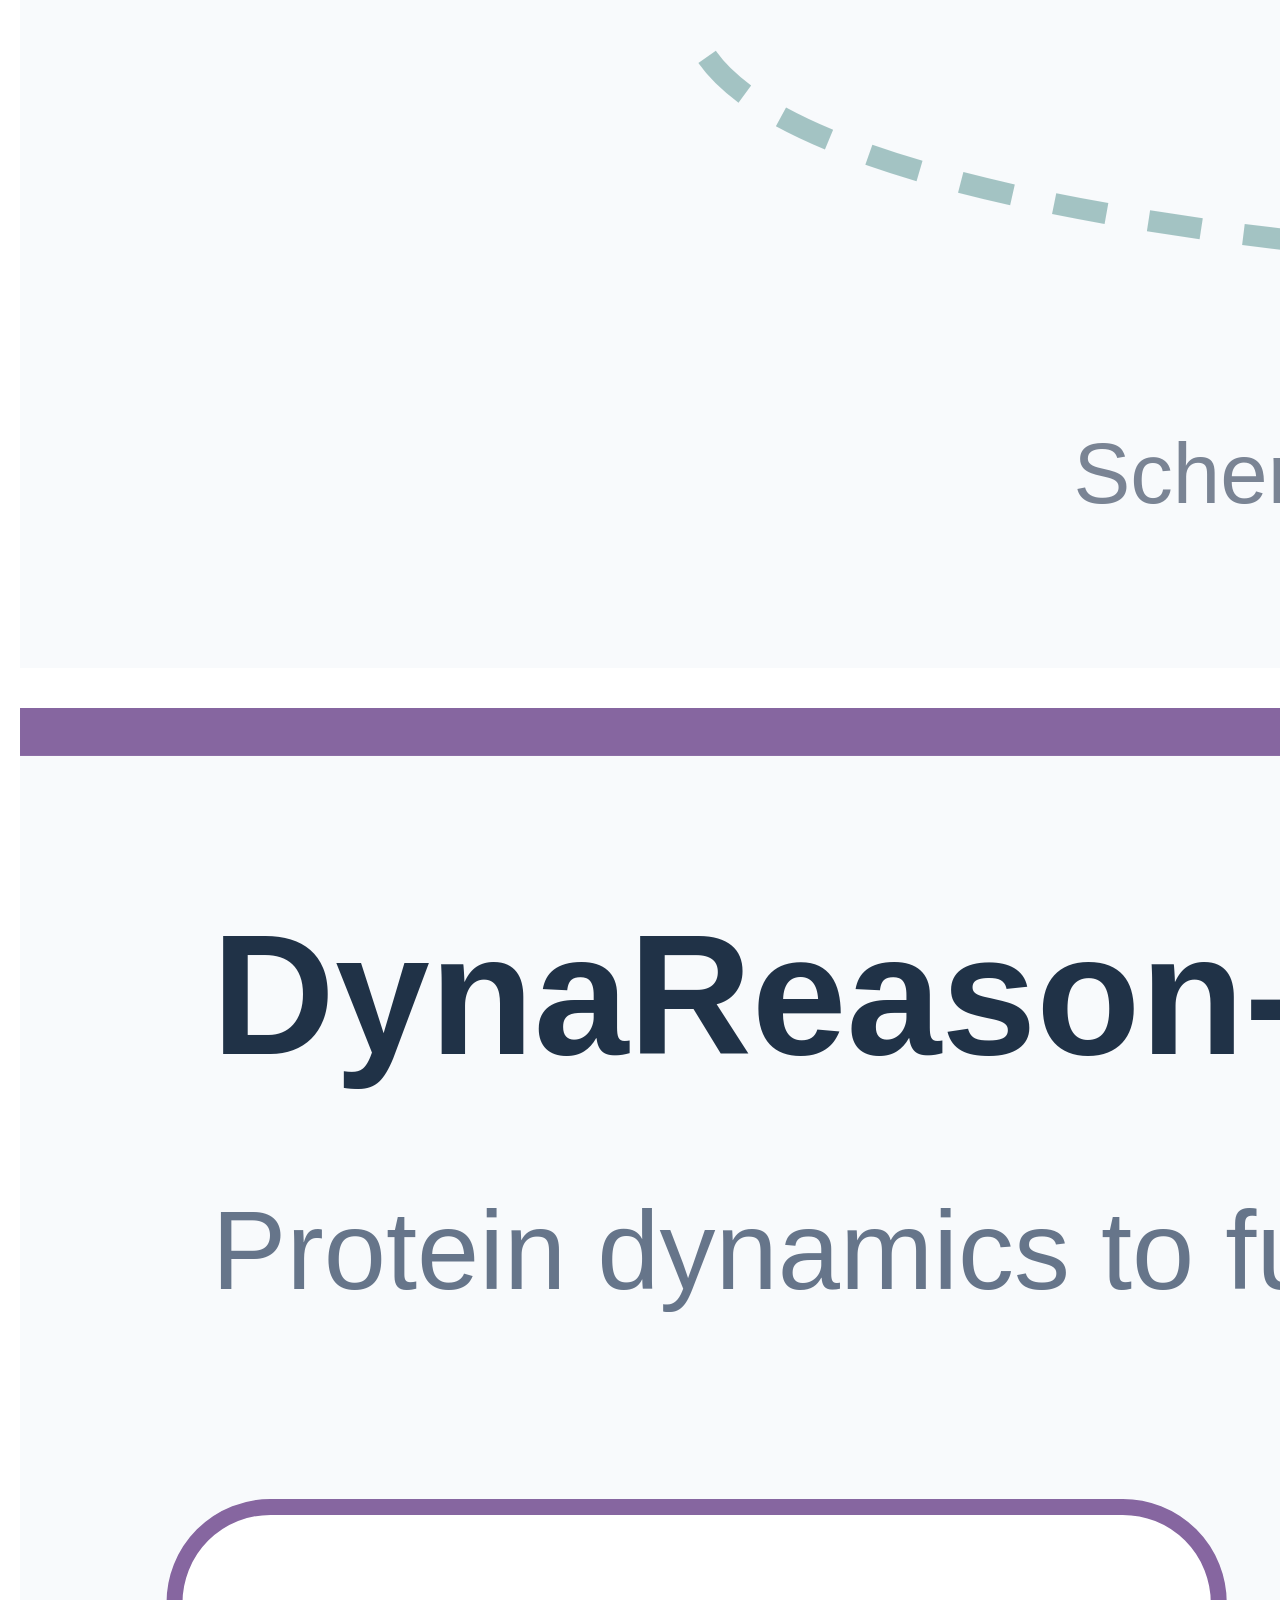
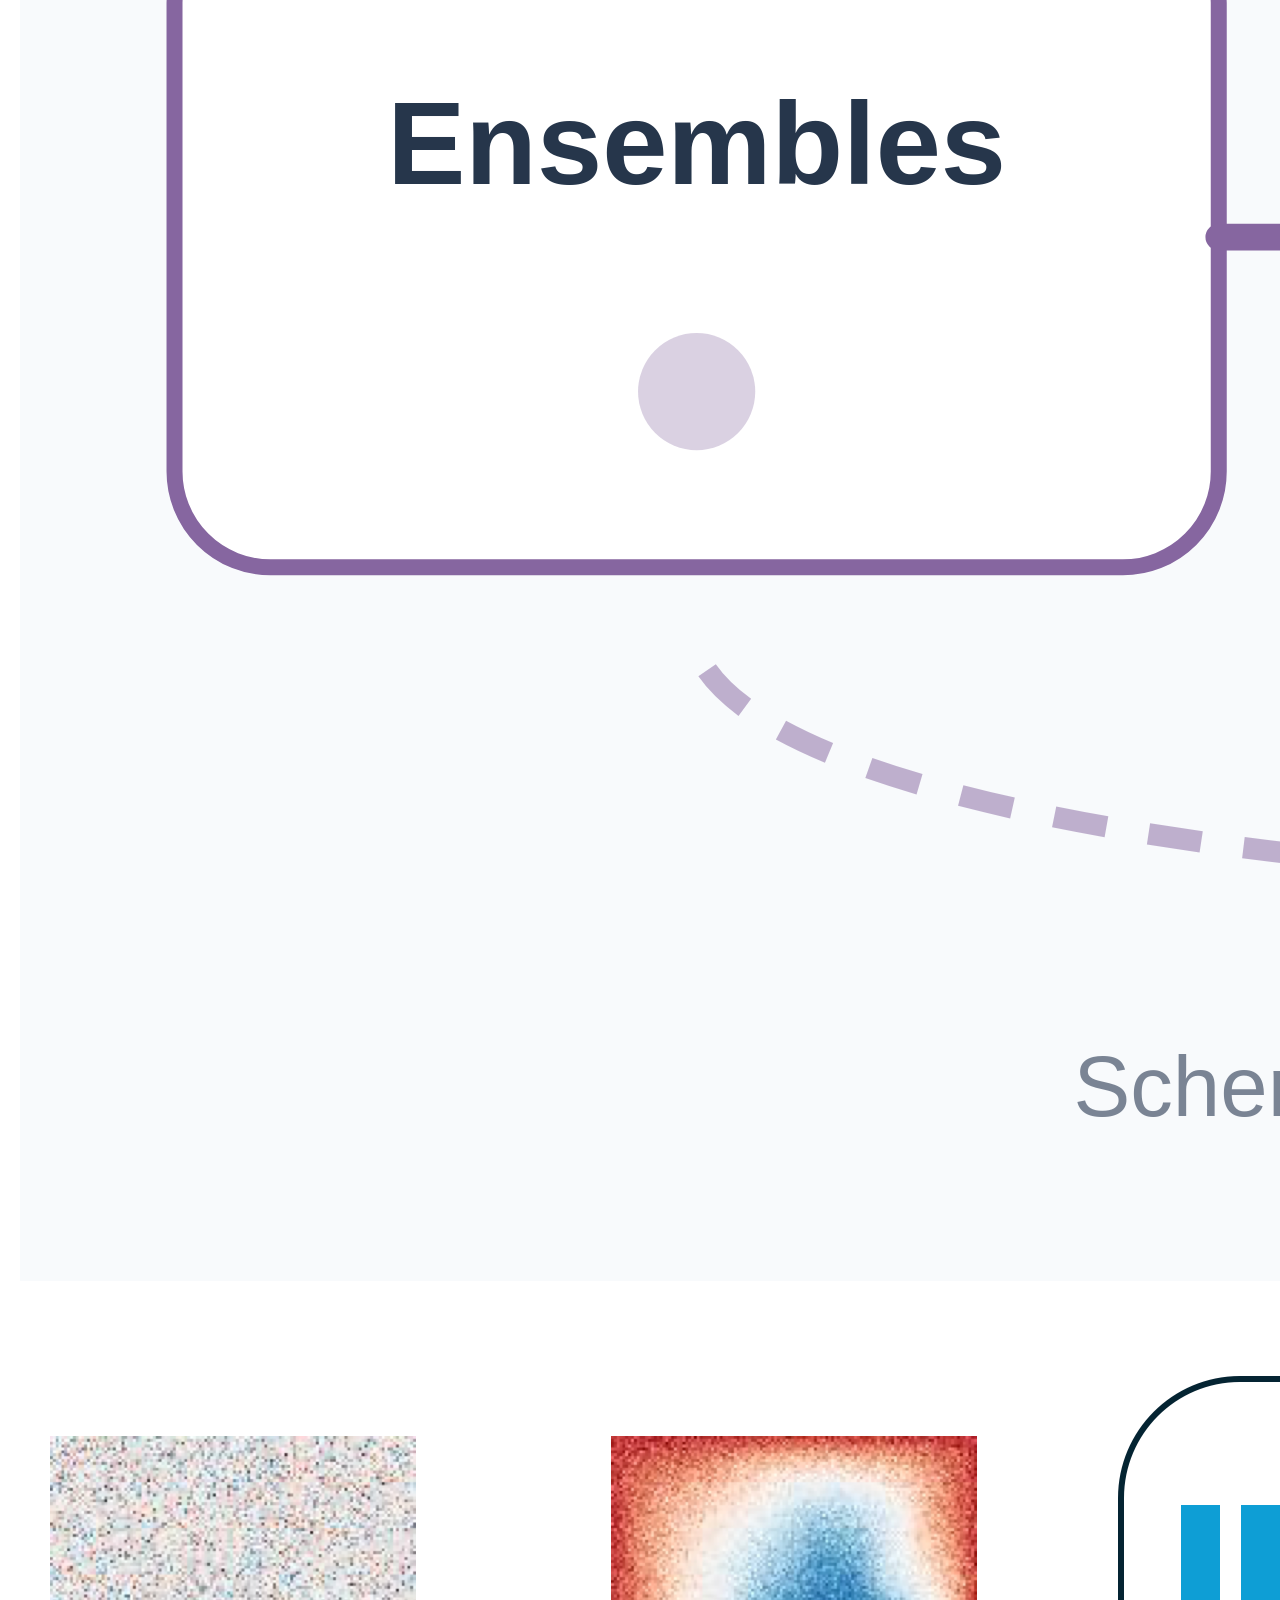
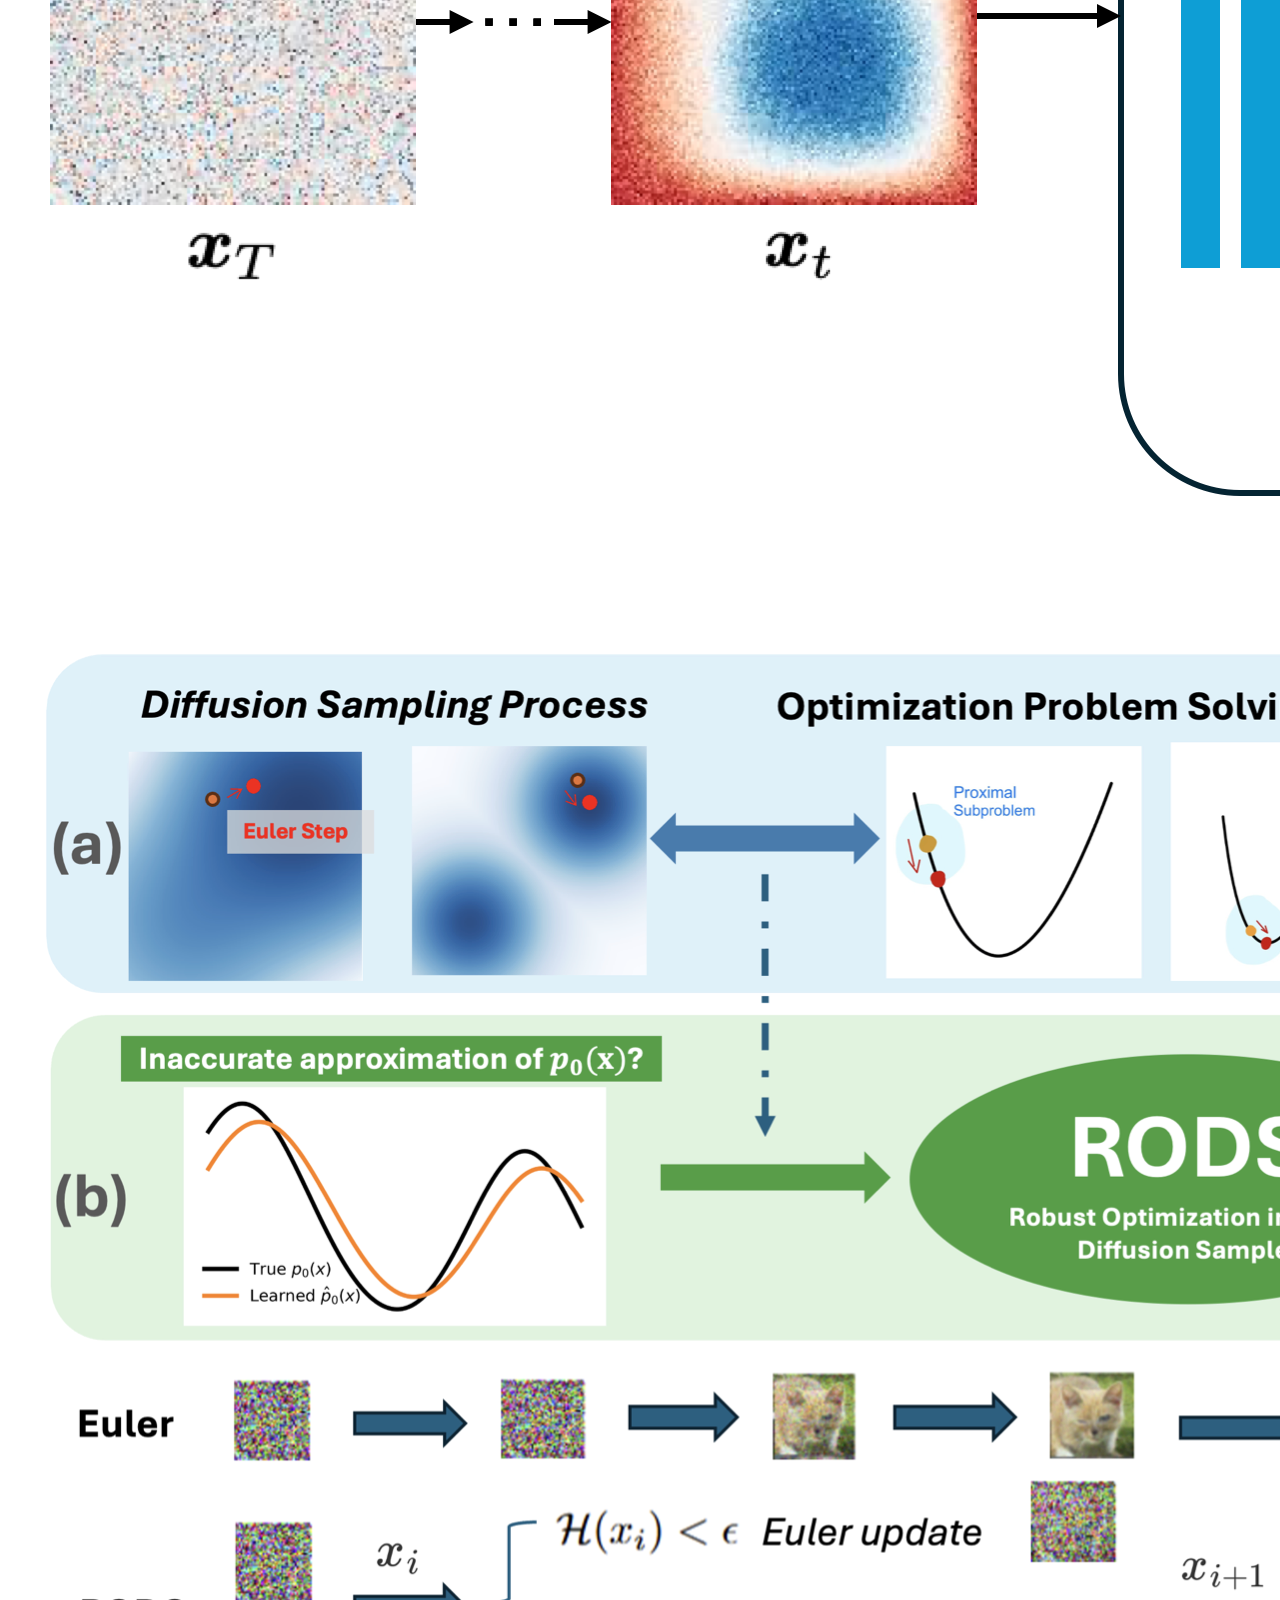
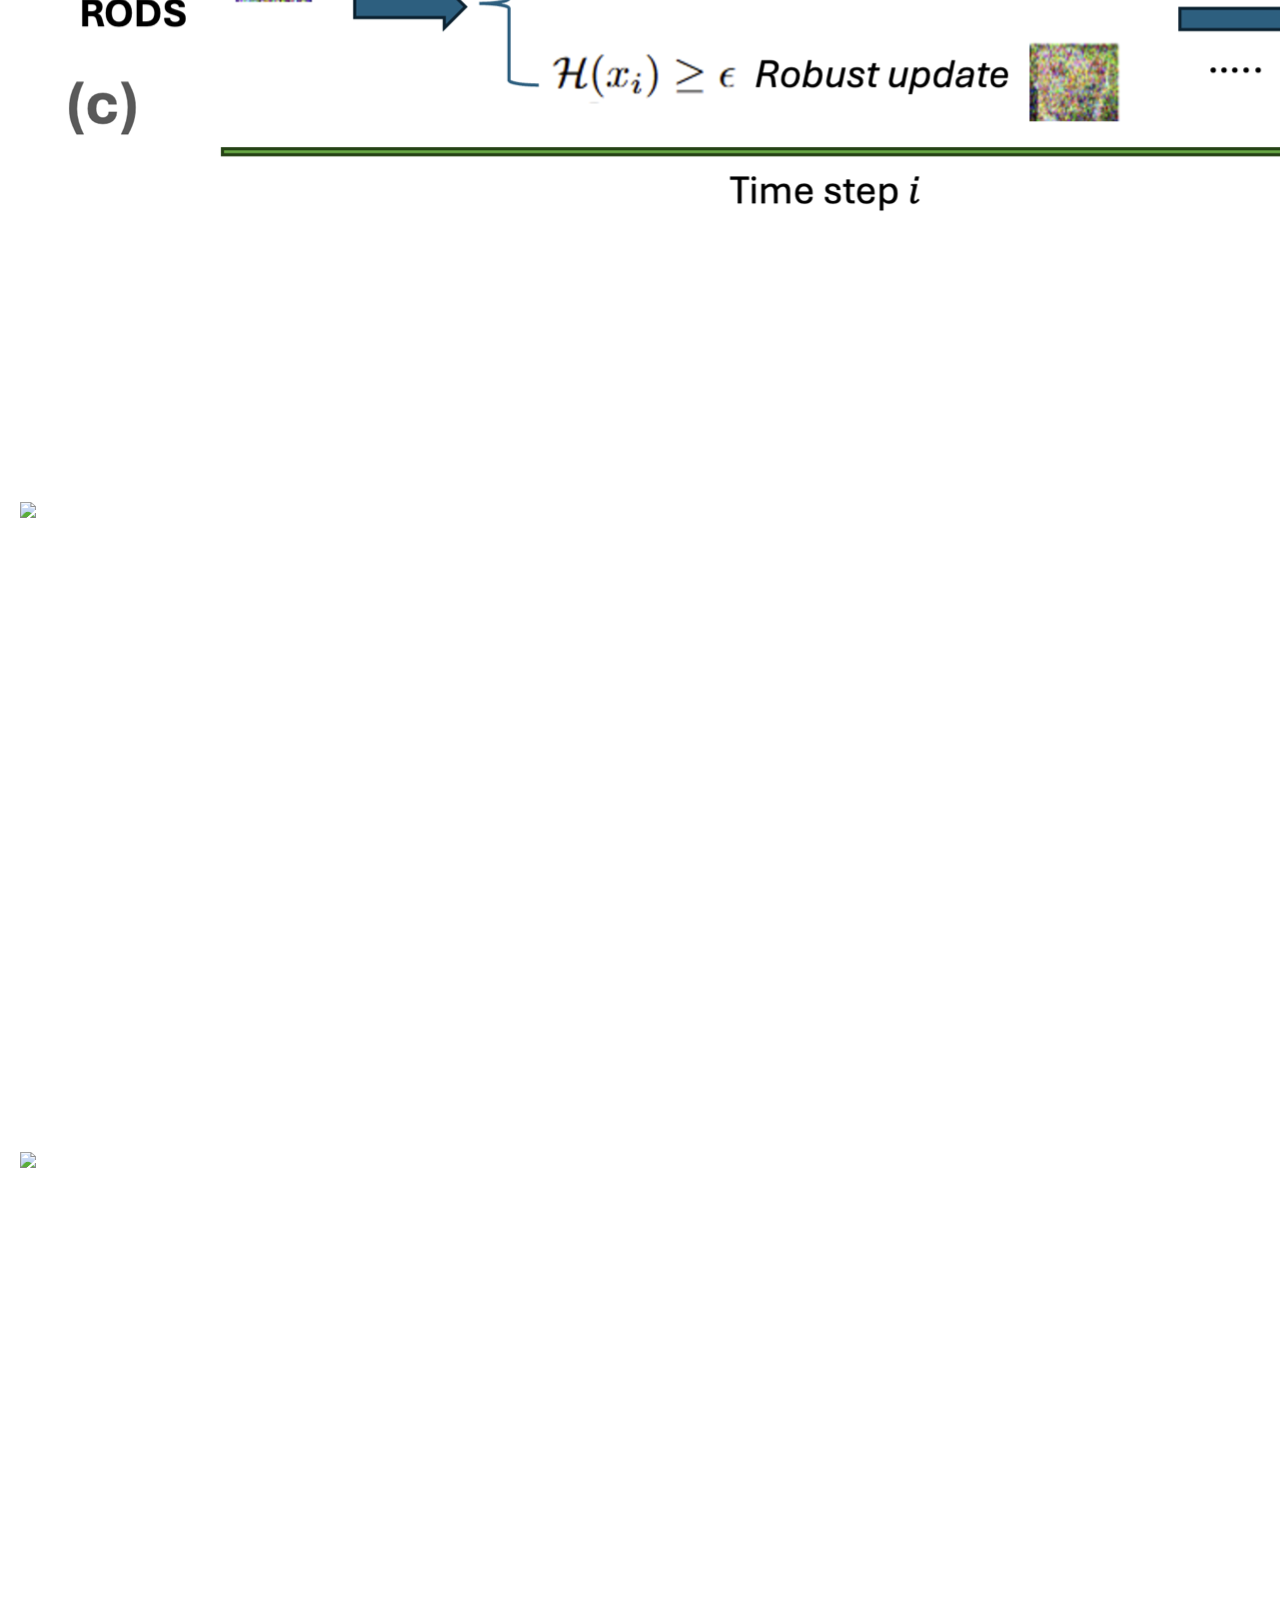
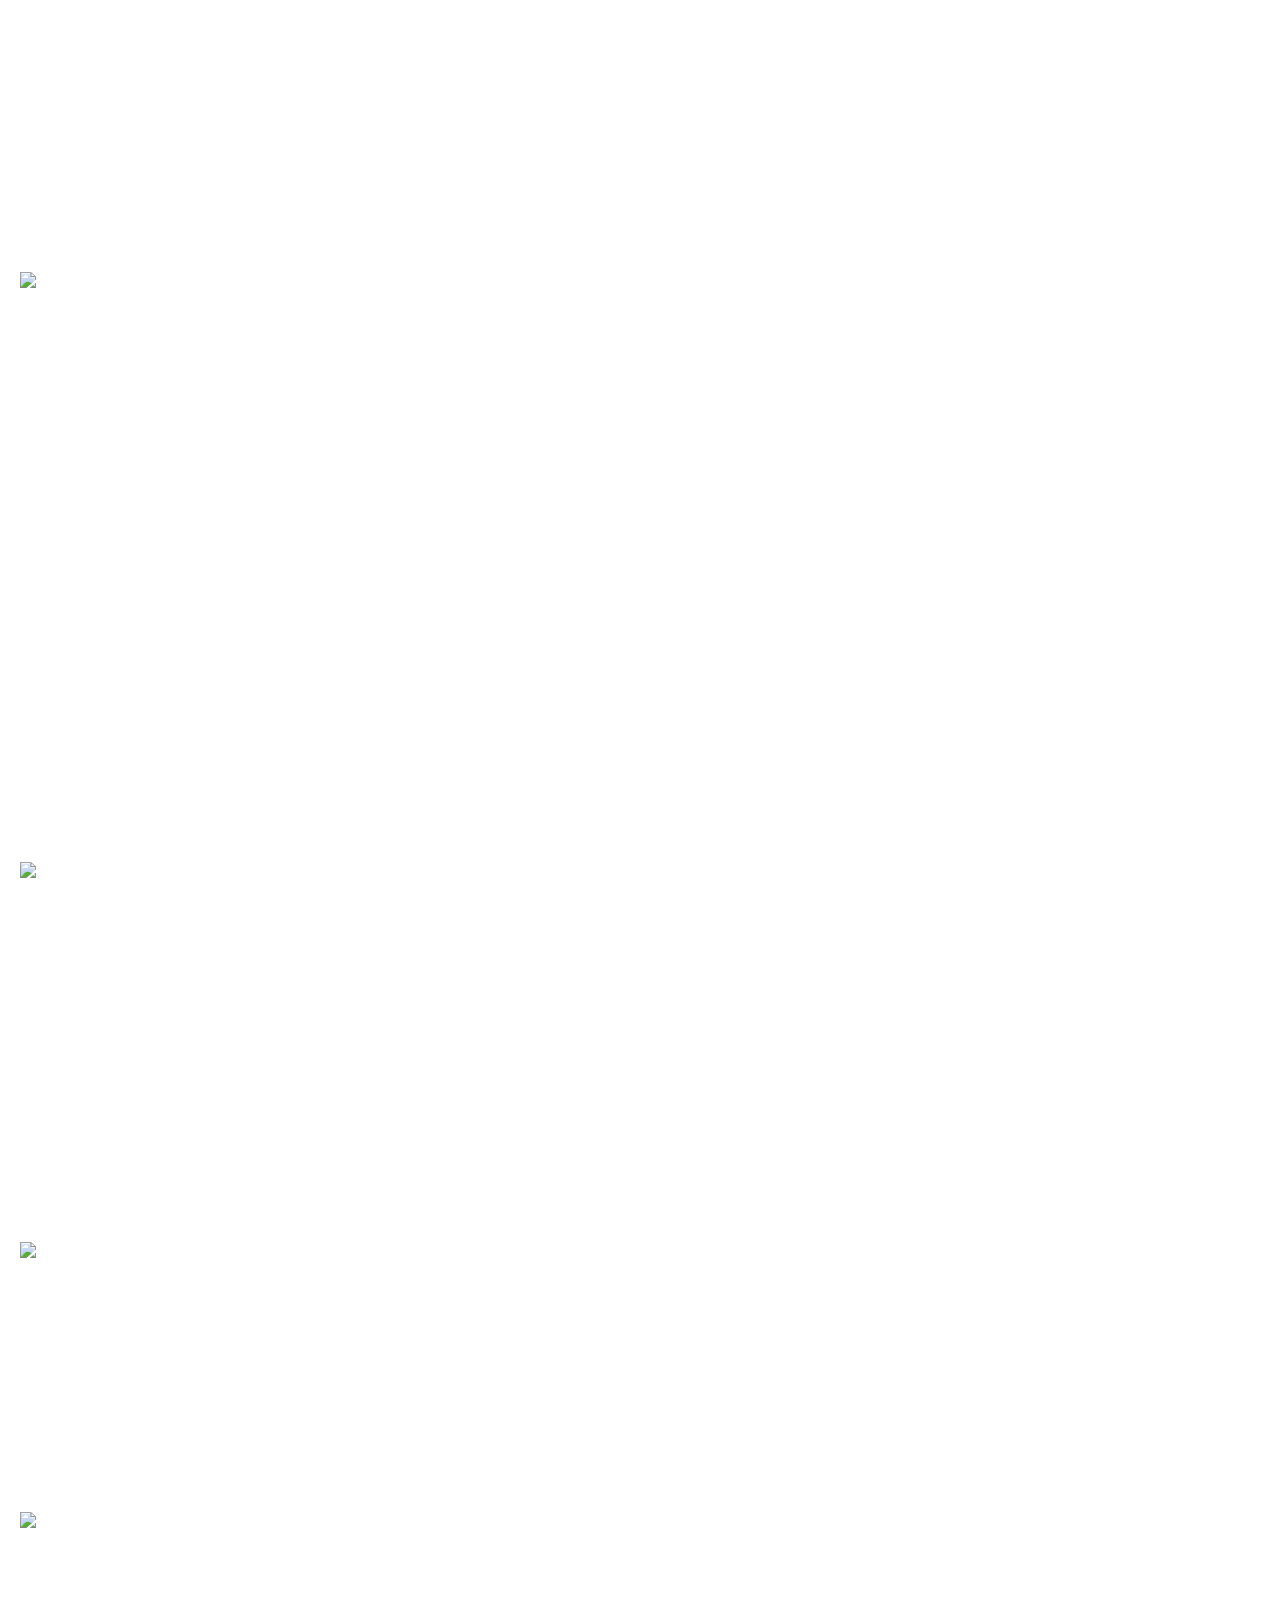
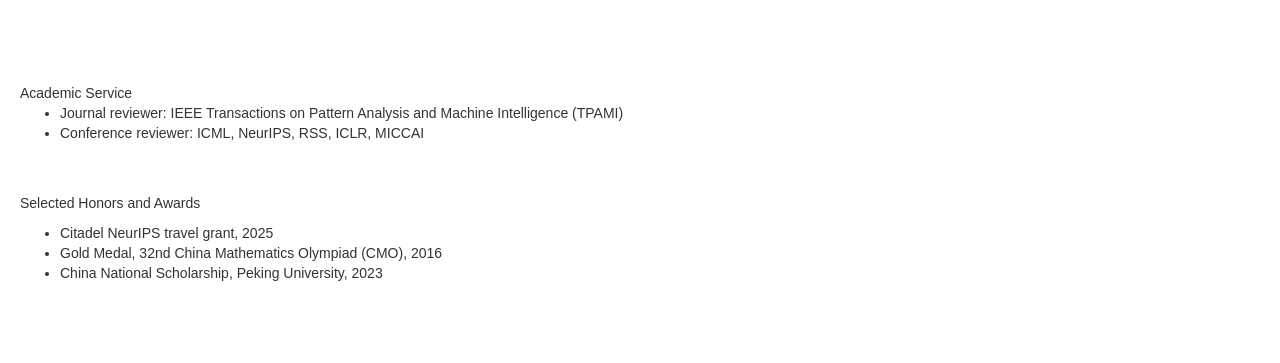
==== commit 47c1df1f: "Update academic homepage and web CV from November 2026 resume" ====
--- a/index.html
+++ b/index.html
@@ -9,6 +9,7 @@
   <link rel="stylesheet" href="https://maxcdn.bootstrapcdn.com/bootstrap/3.2.0/css/bootstrap.min.css">
   
   <meta name="author" content="Mingze Yuan">
+  <meta name="description" content="Mingze Yuan, Ph.D. student at Harvard University. Research in AI for scientific discovery, molecular discovery, generative models, and LLMs.">
   <meta name="viewport" content="width=device-width, initial-scale=1">
   
   <link rel="stylesheet" type="text/css" href="stylesheet.css">
@@ -26,16 +27,16 @@
               <p style="text-align:center">
                 <name>Mingze Yuan</name>
               </p>
-              <p>I am a second-year PhD student in computer science at <a href="https://seas.harvard.edu">Harvard SEAS</a>, where I am very fortunate to be co-advised by <a href="https://nali.seas.harvard.edu">Prof. Na Li</a> and <a href="https://researchers.mgh.harvard.edu/profile/4211743/Quanzheng-Li">Prof. Quanzheng Li</a> from <a href="https://hms.harvard.edu">Harvard Medical School</a>.</p> 
-              <p>Previously, I obtained my B.S. in Statistics and M.S. in Data Science at <a href="https://english.pku.edu.cn">Peking University</a>, advised by Prof. <a href="http://faculty.bicmr.pku.edu.cn/~dongbin/">Bin Dong</a>. I have interned at <a href="https://damo.alibaba.com/">Alibaba DAMO Academy</a> medical AI lab led by Dr. <a href="https://www.cs.jhu.edu/~lelu/">Le Lu</a>.</p>
+              <p>I am a third-year Ph.D. student in Computer Science at <a href="https://seas.harvard.edu">Harvard University</a>, advised by <a href="https://nali.seas.harvard.edu">Prof. Na Li</a> and <a href="https://researchers.mgh.harvard.edu/profile/4211743/Quanzheng-Li">Prof. Quanzheng Li</a> at <a href="https://hms.harvard.edu">Harvard Medical School</a> / <a href="https://www.massgeneral.org/">Massachusetts General Hospital</a>.</p> 
+              <p>Previously, I received an M.S. in Data Science (2024) and a B.S. in Statistics, with a second degree in Economics (2021), from <a href="https://english.pku.edu.cn">Peking University</a>. I was advised by <a href="http://faculty.bicmr.pku.edu.cn/~dongbin/">Prof. Bin Dong</a> and was a research intern at <a href="https://damo.alibaba.com/">Alibaba DAMO Academy</a> (2022–2024).</p>
 
               <!-- <p>I am a master student of <a href="https://www.ds.pku.edu.cn/">Center for Data Science</a> at Peking University, advised by Prof. <a href="http://faculty.bicmr.pku.edu.cn/~dongbin/">Bin Dong</a>. I work on deep learning in medical image analysis and computer vision. I have been fortunate to intern at <a href="https://damo.alibaba.com/">Alibaba DAMO Academy</a> medical AI lab, led by Dr. <a href="https://www.cs.jhu.edu/~lelu/">Le Lu</a>. Previously, I obtained my B.S. in Statistics at Peking University in 2021. 
               </p> -->
               <p style="text-align:center">
-                <a href="mailto:mzyuan@pku.edu.cn">Email</a> &nbsp/&nbsp
+                <a href="mailto:mingzeyuan@g.harvard.edu">Email</a> &nbsp/&nbsp
                 <a href="https://scholar.google.com/citations?user=Xt-8KiYAAAAJ">Google Scholar</a> &nbsp/&nbsp
                 <a href="https://github.com/mingze-yuan">GitHub</a> &nbsp/&nbsp
-                <a href="images/Resume.pdf">CV</a> &nbsp/&nbsp
+                <a href="cv.html">CV</a> &nbsp/&nbsp
                 <a href="https://www.linkedin.com/in/mingze-yuan-60b070330/">LinkedIn</a>
               </p>
             </td>
@@ -68,12 +69,80 @@
               <heading>Research</heading>
               <p>
                 <!-- My research interests include deep learning, medical image analysis, and computer vision. -->
-                My research interests include generative modeling and its applications in scientific domains, with a focus on AI for drug design. I also have experience in image segmentation and medical image analysis.
+                My research spans <strong>generative modeling</strong> and <strong>large language models (LLMs)</strong>. I currently focus on (1) <strong>self-improving agents for scientific discovery</strong>, particularly molecular discovery and spatial biology, and (2) <strong>LLM reasoning</strong>. My earlier work includes diffusion models and their applications to medical imaging.
               </p>
             </td>
           </tr>
         </tbody></table>
         <table style="width:100%;border:0px;border-spacing:0px;border-collapse:separate;margin-right:auto;margin-left:auto;"><tbody>
+          <tr><td style="padding:12px 20px 4px;vertical-align:middle"><heading>Selected Publications</heading></td></tr>
+          <tr>
+            <td class="tdimg" style="padding:20px;width:35%;vertical-align:middle">
+              <img src="images/zhang2026molrsi.svg" alt="Schematic preview for MoLRSI: A Recursive Self-Improving AI Agent for Molecular Discovery">
+            </td>
+            <td class="tdcontent" style="padding:20px;width:65%;vertical-align:middle">
+              <p>
+                <a href="https://arxiv.org/abs/2610.39714"><papertitle>MoLRSI: A Recursive Self-Improving AI Agent for Molecular Discovery</papertitle></a>
+                <br>
+                Yikun Zhang, Xiwei Cheng, <strong>Mingze Yuan</strong>, et al.
+                <br>
+                <em>arXiv preprint, 2026</em>
+                <br><small>Co-first authorship to be reflected in a forthcoming revision.</small>
+              </p>
+              <div class="paper" id="zhang2026molrsi"><a href="https://arxiv.org/abs/2610.39714">arXiv</a> &nbsp|&nbsp <a href="https://github.com/yikunpku/MolRSI">project</a></div>
+            </td>
+          </tr>
+
+          <tr>
+            <td class="tdimg" style="padding:20px;width:35%;vertical-align:middle">
+              <img src="images/he2026fusemap.svg" alt="Schematic preview for An agentic AI spatial molecular foundation model of the brain">
+            </td>
+            <td class="tdcontent" style="padding:20px;width:65%;vertical-align:middle">
+              <p>
+                <a href="https://yichun-he-lab.github.io/publications.html"><papertitle>An agentic AI spatial molecular foundation model of the brain</papertitle></a>
+                <br>
+                Yichun He, Hao Sheng, <strong>Mingze Yuan</strong>, et al.
+                <br>
+                <em>Nature Methods, accepted in principle, 2026</em>
+                
+              </p>
+              <div class="paper" id="he2026fusemap"><a href="https://github.com/wanglab-broad/FuseMap">project</a> &nbsp|&nbsp <a href="https://yichun-he-lab.github.io/publications.html">lab publication list</a></div>
+            </td>
+          </tr>
+
+          <tr>
+            <td class="tdimg" style="padding:20px;width:35%;vertical-align:middle">
+              <img src="images/yun2026virtualct.svg" alt="Schematic preview for High-fidelity virtual contrast-enhanced CT via generative artificial intelligence for pancreatic oncology: a retrospective multicentre study">
+            </td>
+            <td class="tdcontent" style="padding:20px;width:65%;vertical-align:middle">
+              <p>
+                <papertitle>High-fidelity virtual contrast-enhanced CT via generative artificial intelligence for pancreatic oncology: a retrospective multicentre study</papertitle>
+                <br>
+                Boxiang Yun<sup>*</sup>, <strong>Mingze Yuan</strong><sup>*</sup>, et al.
+                <br>
+                <em>The Lancet Digital Health, accepted in principle, 2026</em>
+                <br><small><sup>*</sup> Equal contribution.</small>
+              </p>
+              
+            </td>
+          </tr>
+
+          <tr>
+            <td class="tdimg" style="padding:20px;width:35%;vertical-align:middle">
+              <img src="images/liang2026dynareason.svg" alt="Schematic preview for Beyond Static Structures: Linking Protein Dynamics to Function via DynaReason-Pro">
+            </td>
+            <td class="tdcontent" style="padding:20px;width:65%;vertical-align:middle">
+              <p>
+                <a href="https://arxiv.org/abs/2610.33804"><papertitle>Beyond Static Structures: Linking Protein Dynamics to Function via DynaReason-Pro</papertitle></a>
+                <br>
+                Zhaokang Liang, <strong>Mingze Yuan</strong>, Quanzheng Li, Wengong Jin
+                <br>
+                <em>Transactions on Machine Learning Research (TMLR), accepted in principle, 2026</em>
+                
+              </p>
+              <div class="paper" id="liang2026dynareason"><a href="https://arxiv.org/abs/2610.33804">arXiv</a></div>
+            </td>
+          </tr>
           <tr>
             <td class="tdimg" style="padding:20px;width:35%;vertical-align:center">
               <img src='images/yuan2025pirf.png'>
@@ -333,6 +402,16 @@
               </div>
             </td>
           </tr>
+        </tbody></table>
+
+        <table style="width:100%;border:0px;border-spacing:0px;border-collapse:separate;margin-right:auto;margin-left:auto;"><tbody>
+          <tr><td style="padding:20px;width:100%;vertical-align:middle">
+            <heading>Academic Service</heading>
+            <ul>
+              <li>Journal reviewer: IEEE Transactions on Pattern Analysis and Machine Intelligence (TPAMI)</li>
+              <li>Conference reviewer: ICML, NeurIPS, RSS, ICLR, MICCAI</li>
+            </ul>
+          </td></tr>
         </tbody></table>
 
         <table style="width:100%;border:0px;border-spacing:0px;border-collapse:separate;margin-right:auto;margin-left:auto;"><tbody>
@@ -343,9 +422,9 @@
               <!-- My research interests include deep learning, medical image analysis, and computer vision. -->
               <!-- My research interests lie in AI for healthcare and generative modeling, particularly applying image segmentation, diffusion models, and LLMs to advance healthcare practices. -->
               <ul>
-                <li>Gold Medal, the 32nd China Mathematics Olympid (CMO), 2016</li>
+                <li>Citadel NeurIPS travel grant, 2025</li>
+                <li>Gold Medal, 32nd China Mathematics Olympiad (CMO), 2016</li>
                 <li>China National Scholarship, Peking University, 2023</li>
-                <li>Challenge Winner Award (Champion), CrossMoDA, MICCAI 2022</li>
               </ul>
             </p>
           </td>
@@ -356,7 +435,7 @@
           <tr>
             <td style="padding:0px">
               <br>
-              <p style="text-align:right;">Last update: Sep 2025</p> 
+              <p style="text-align:right;">Last update: Nov 2026</p> 
               <!-- <p style="text-align:right;">Stolen from <a href="https://yucornetto.github.io/">Qihang Yu</a></p> -->
             </td>
           </tr>
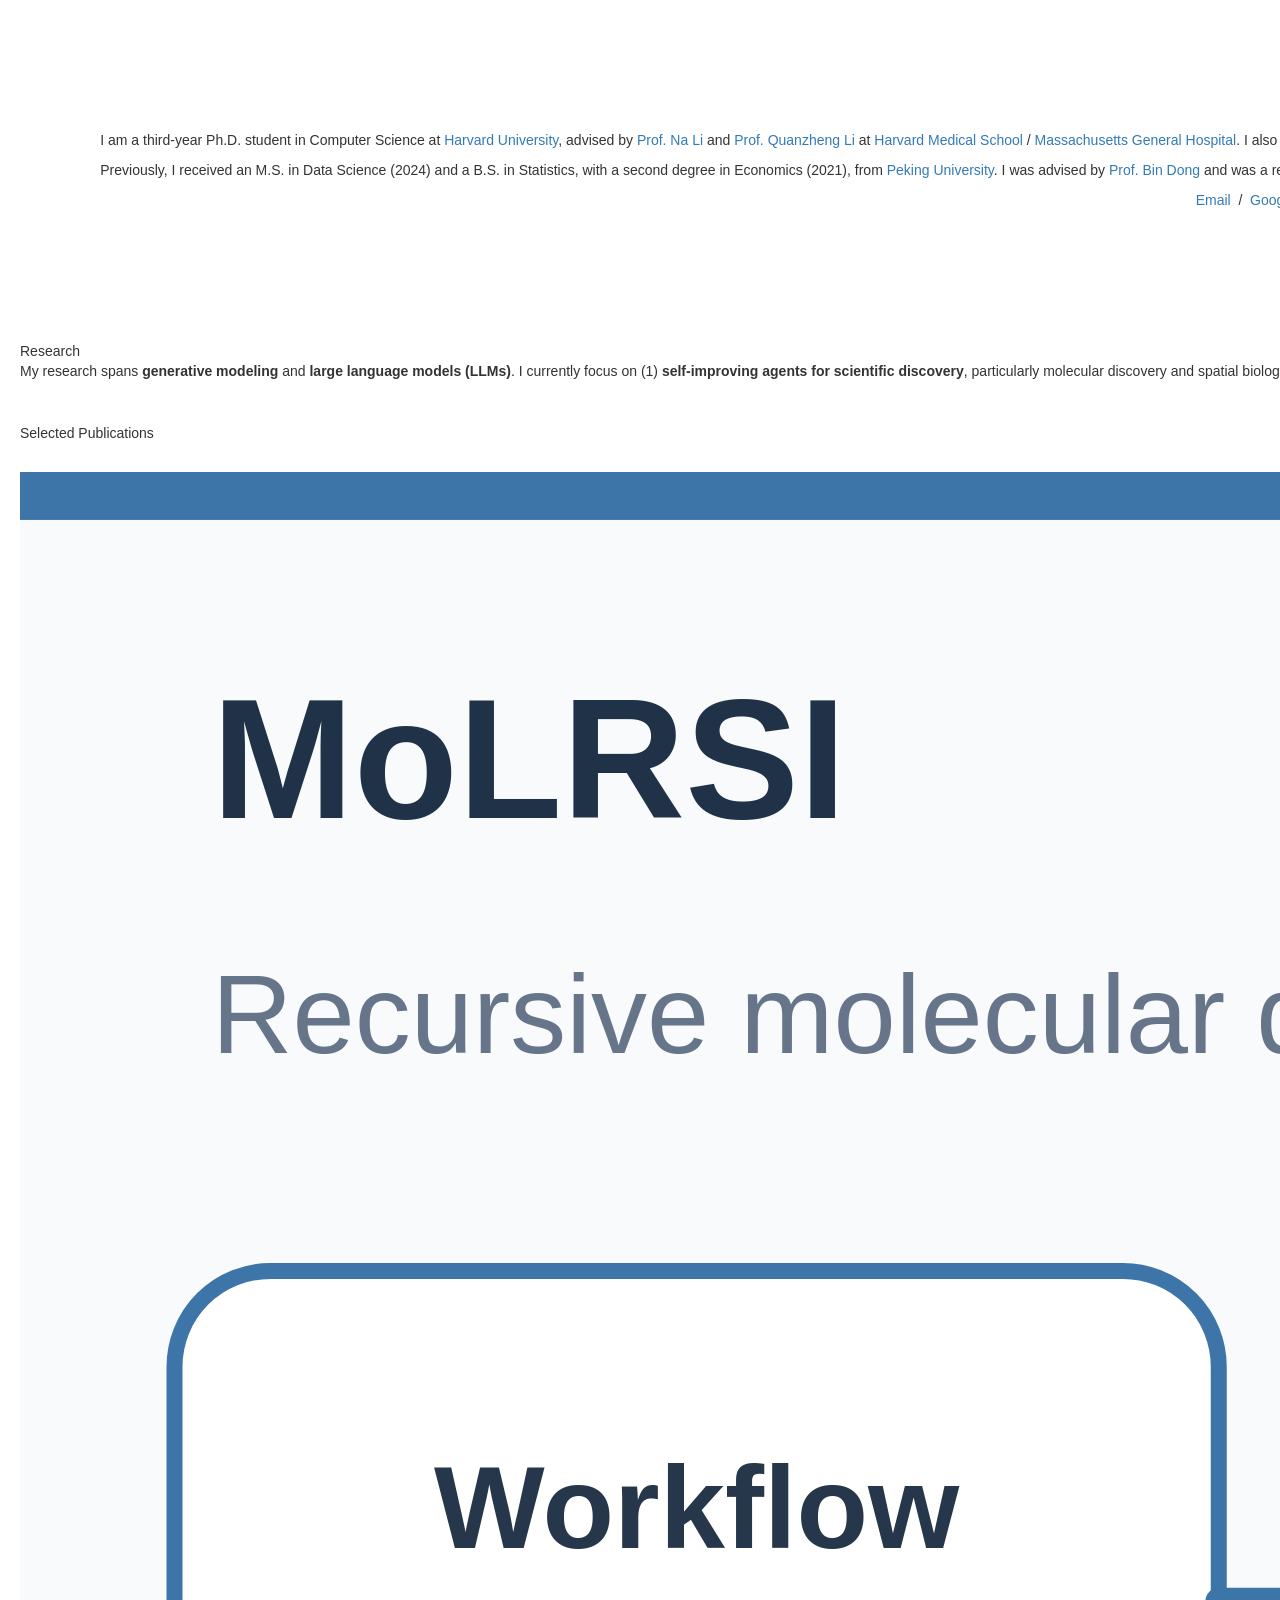
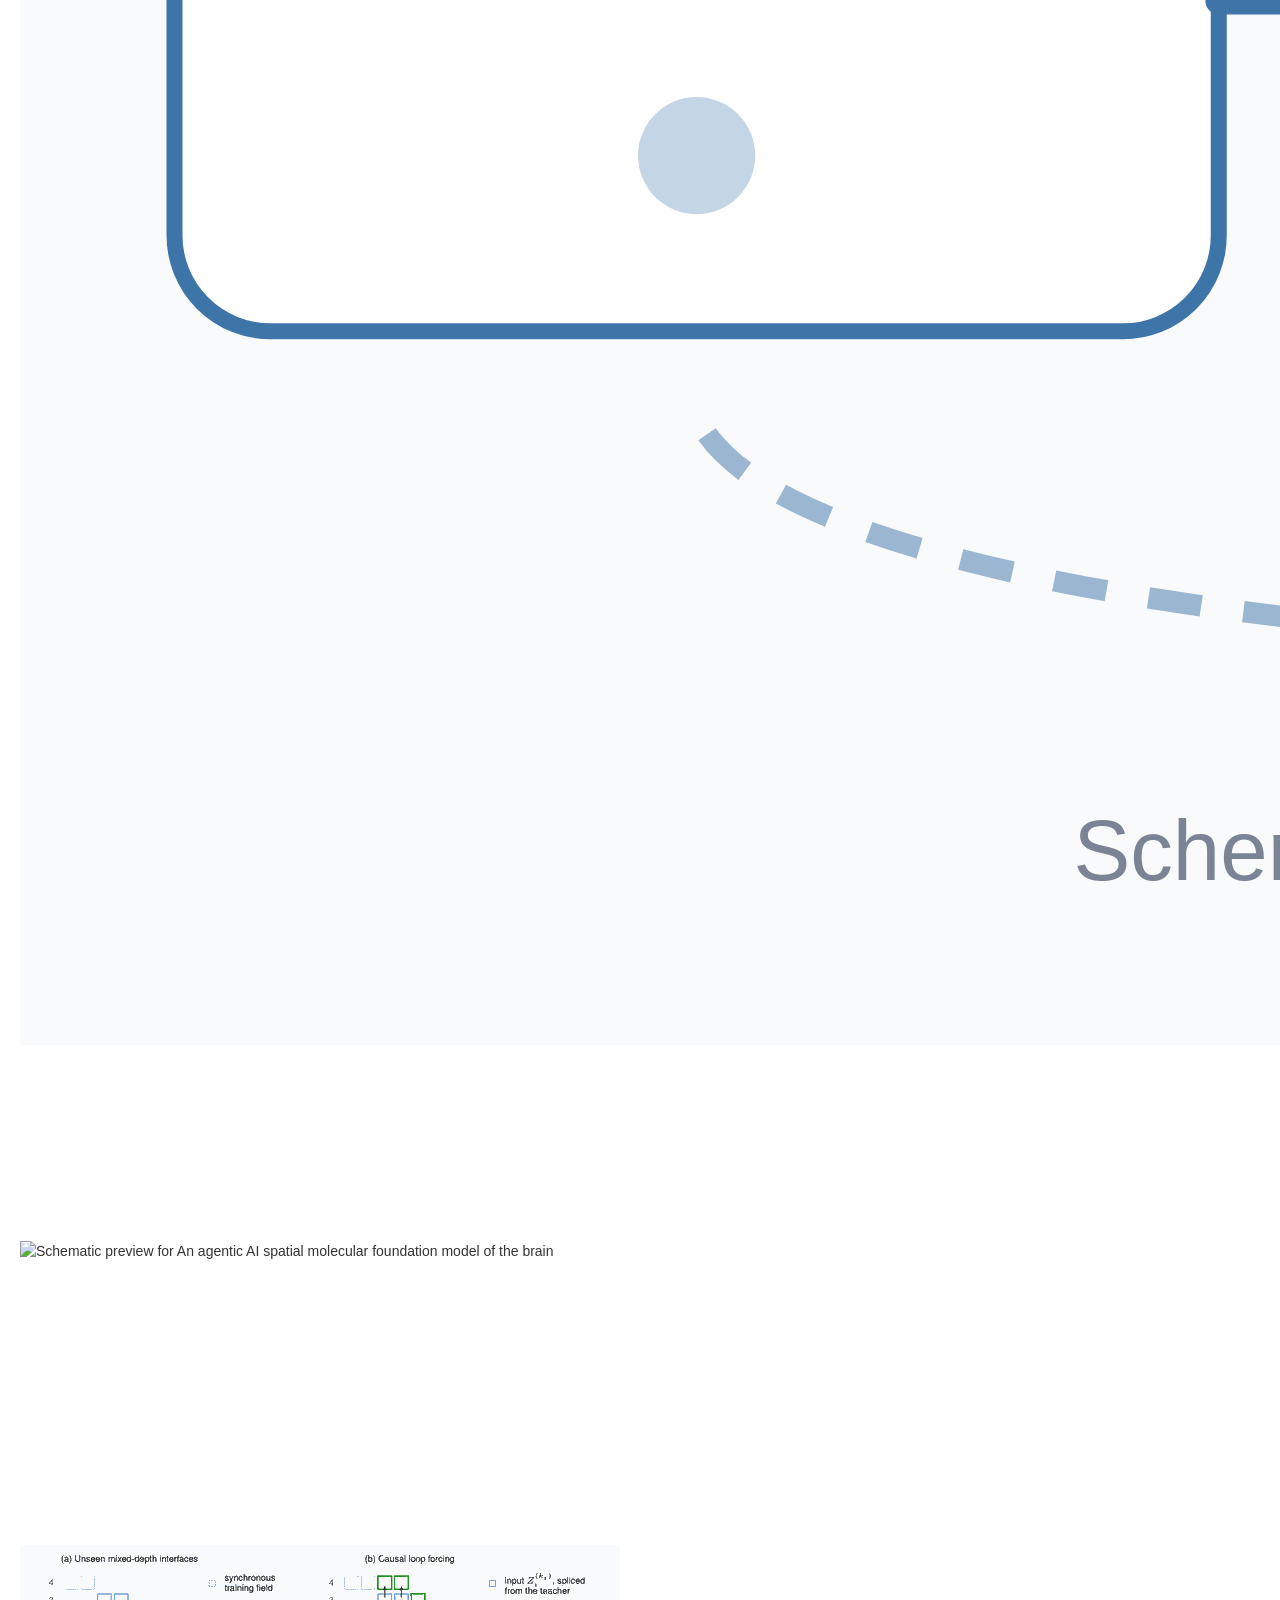
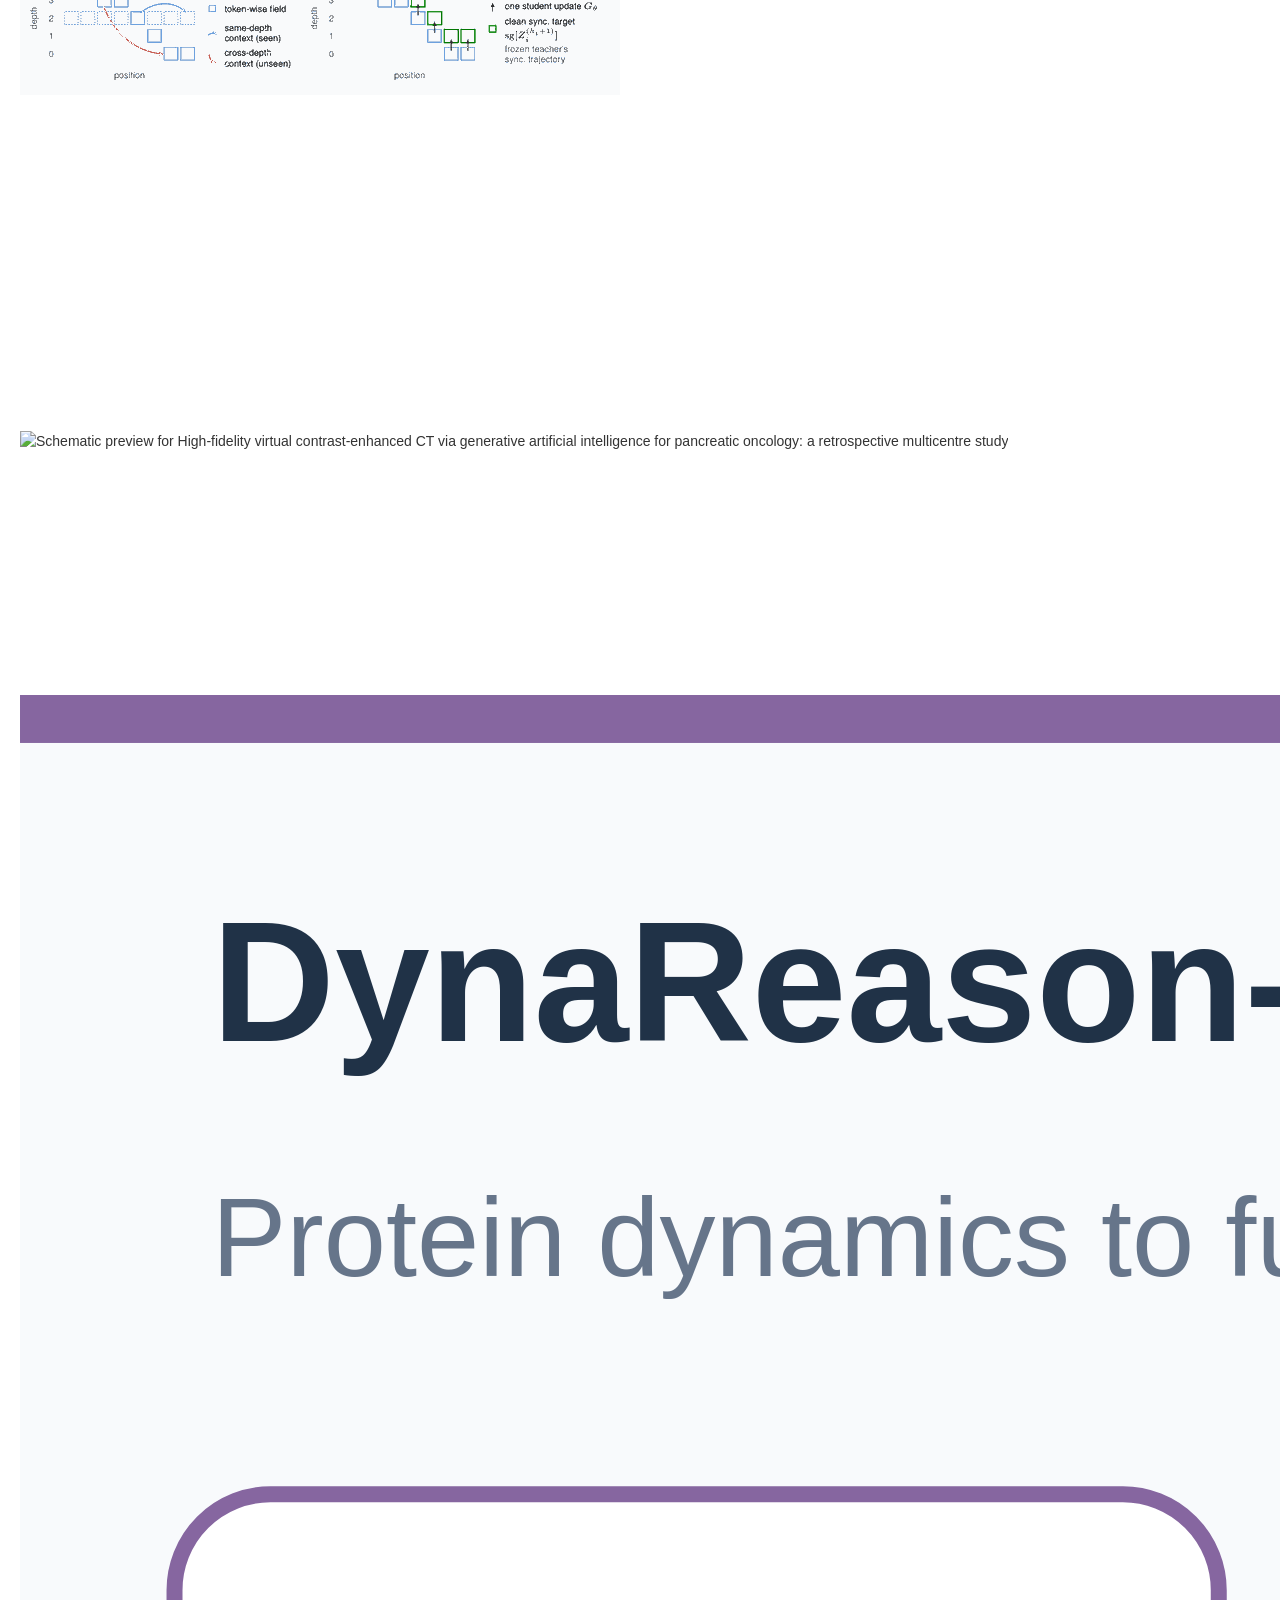
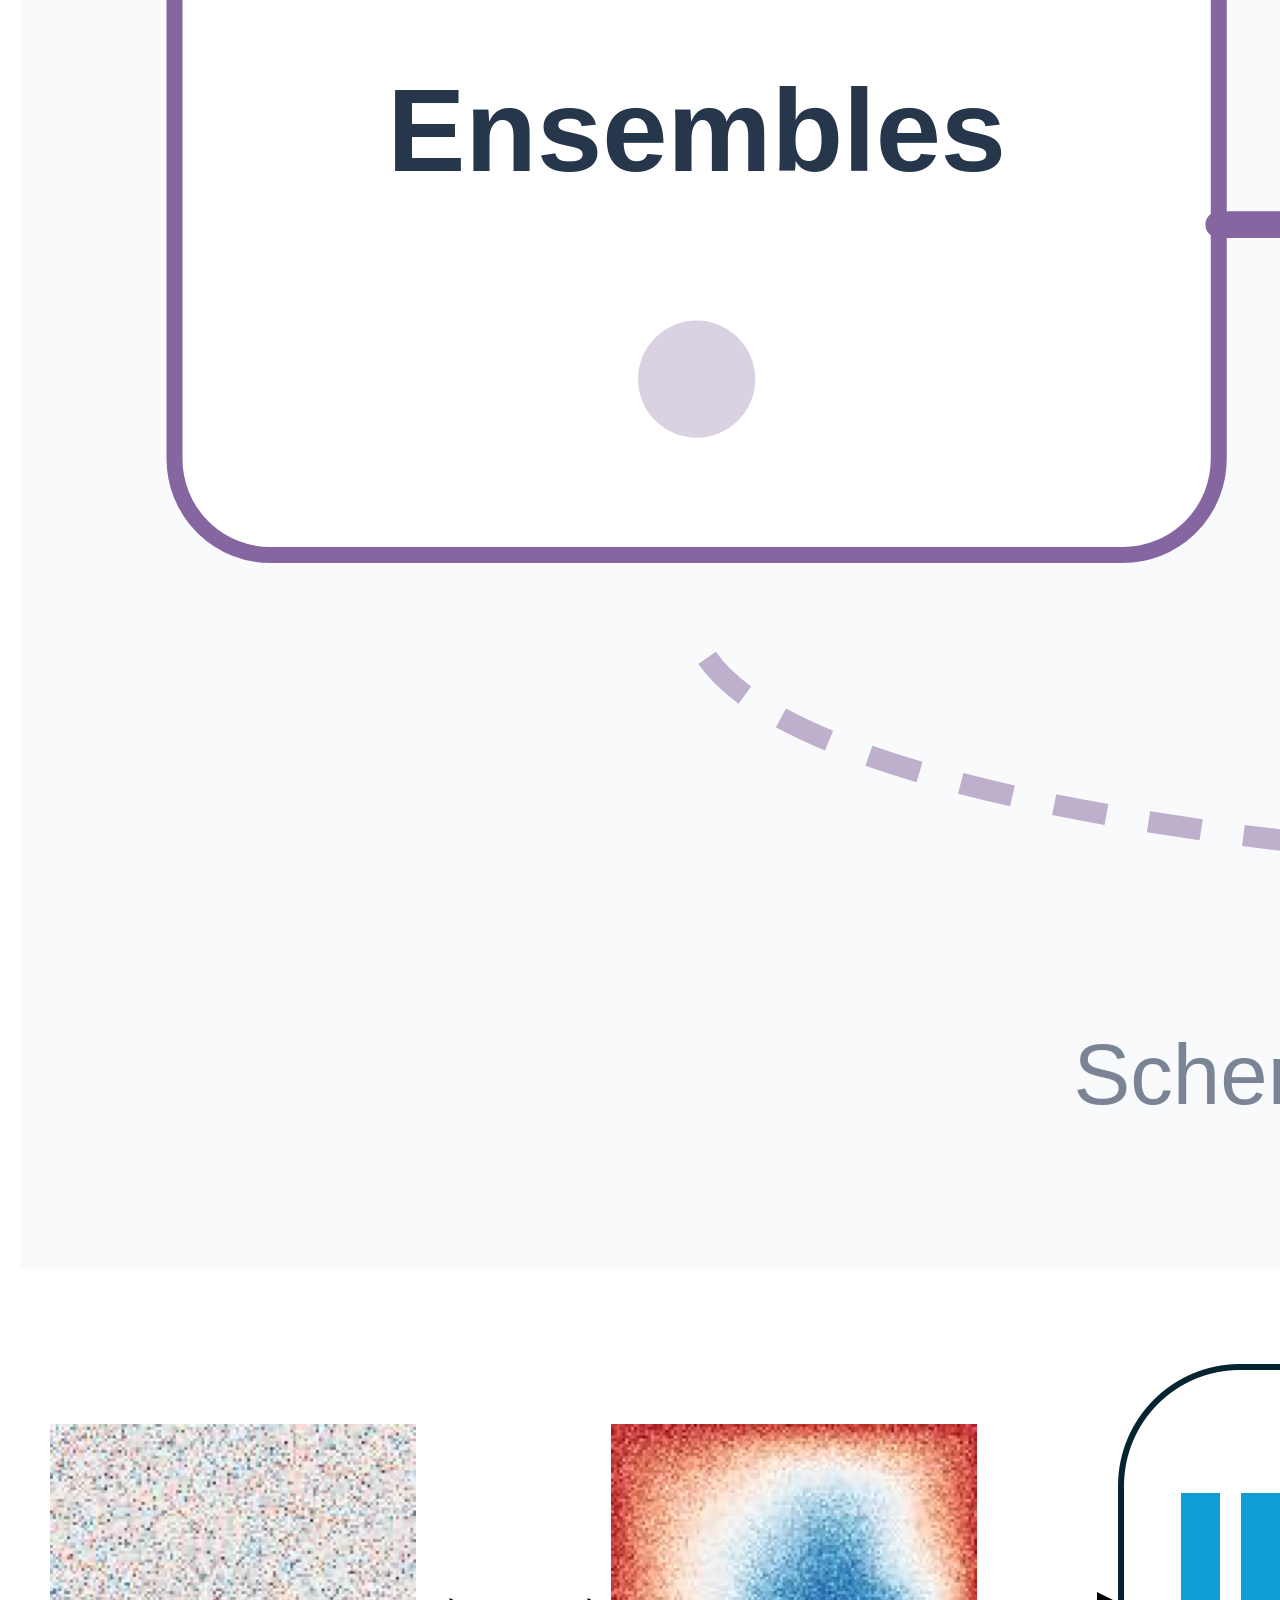
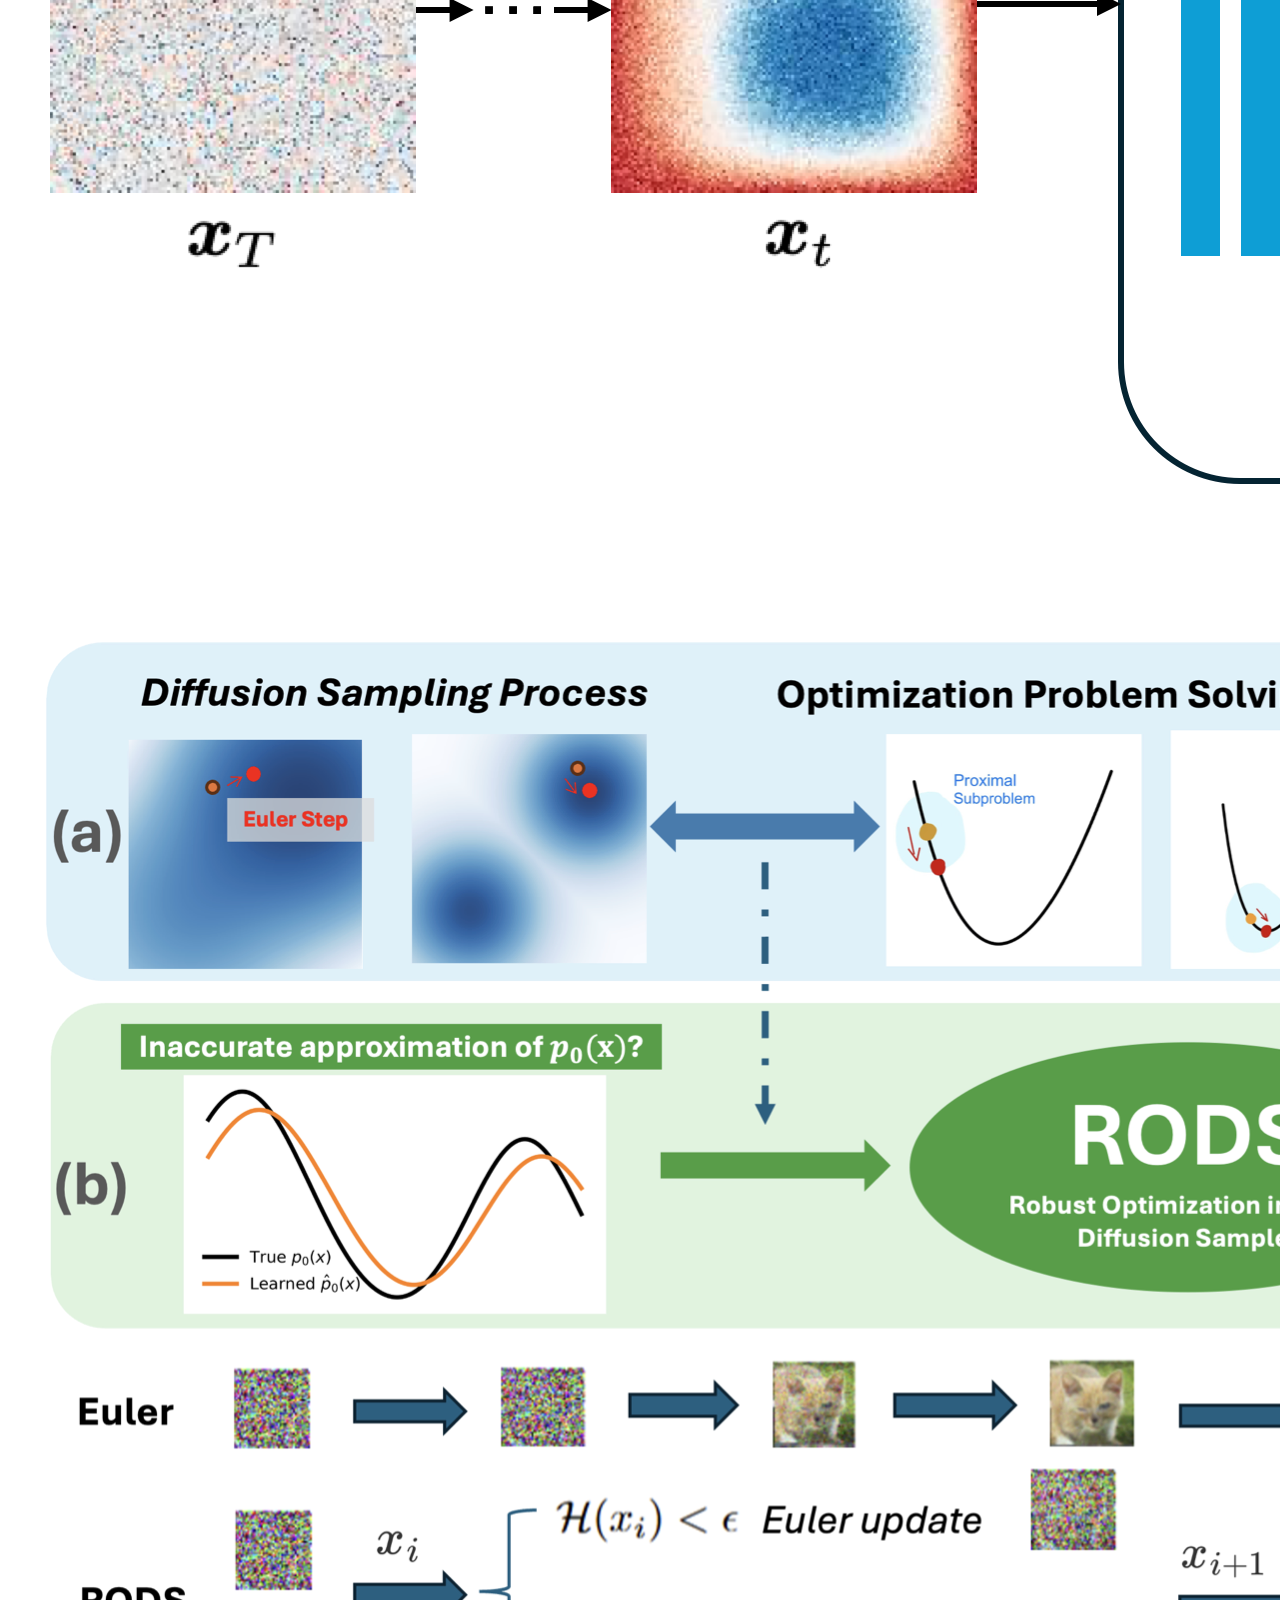
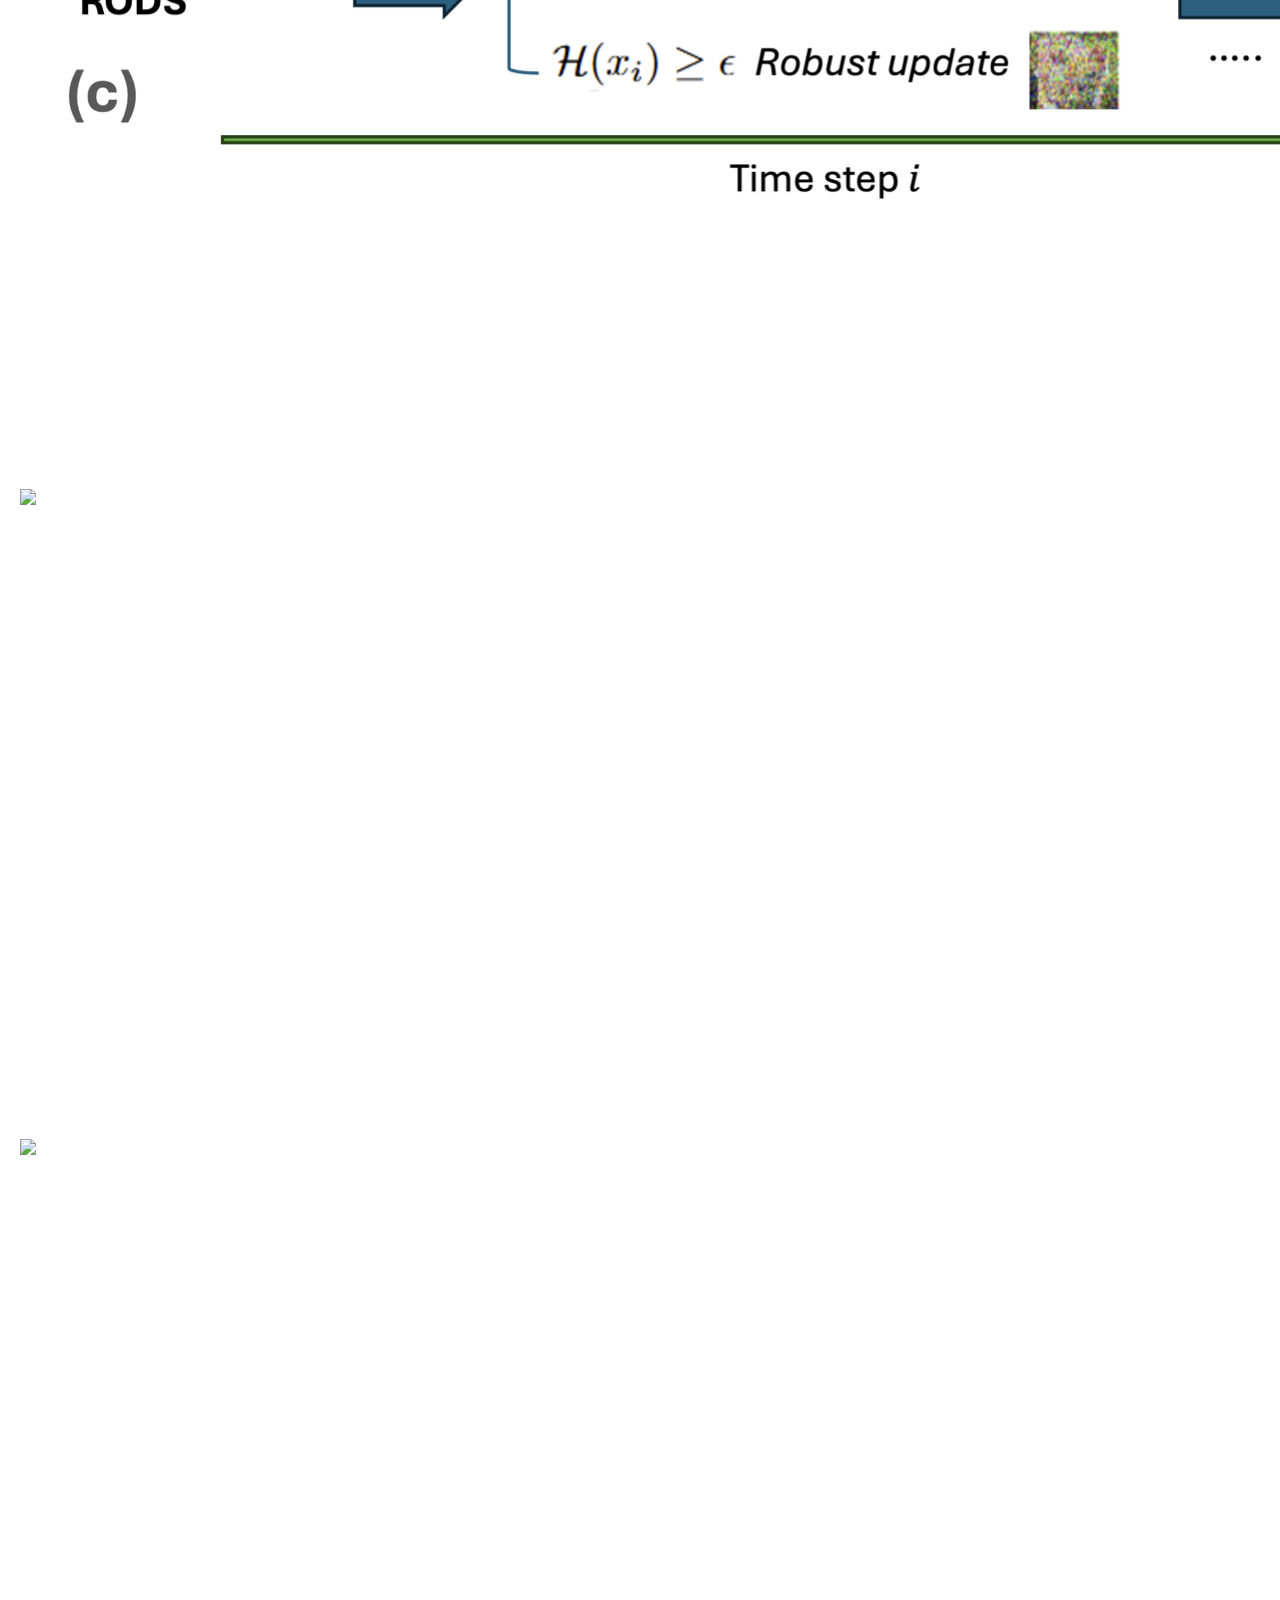
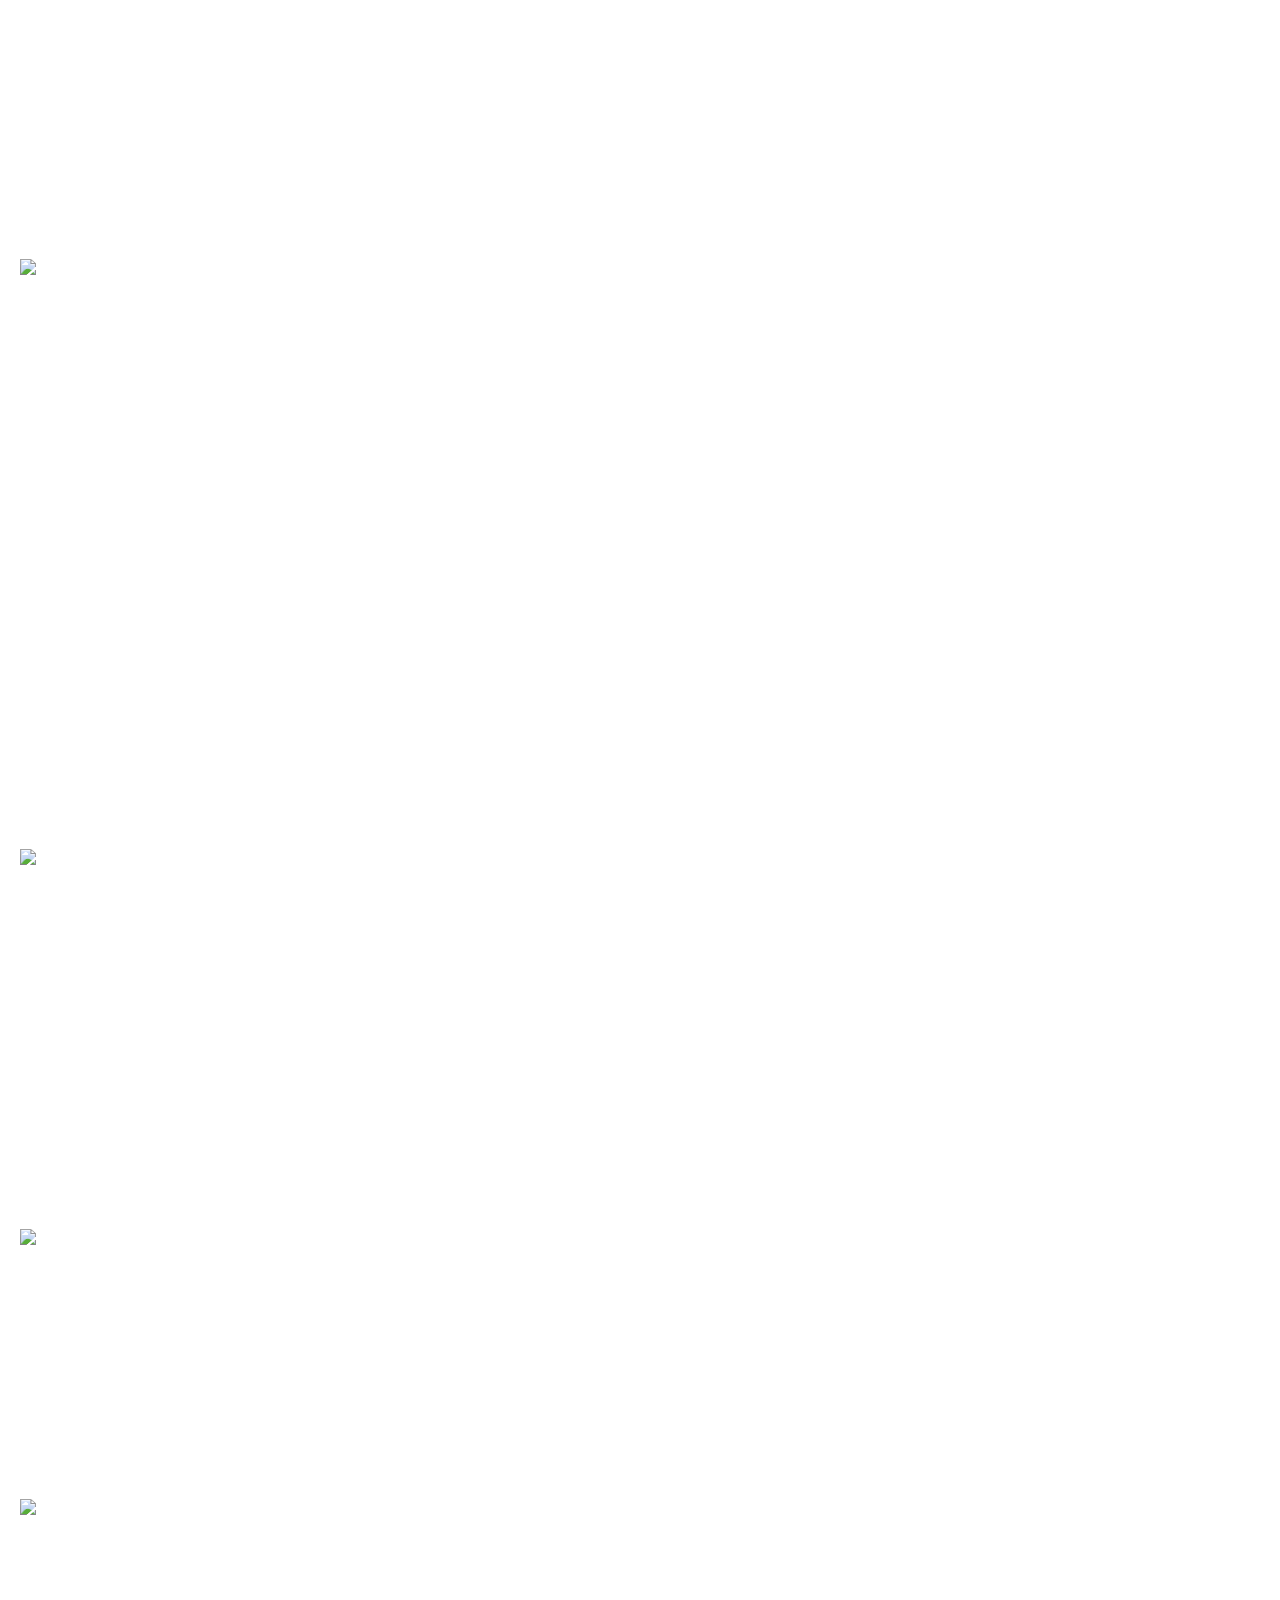
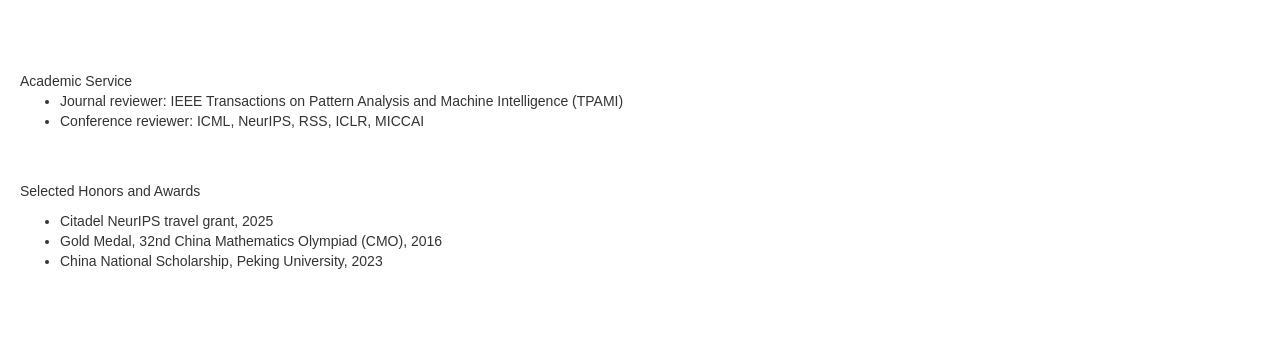
==== commit 1cb95adf: "Add looped-language-model paper, equal-contribution marks, and publication figures" ====
--- a/index.html
+++ b/index.html
@@ -27,7 +27,7 @@
               <p style="text-align:center">
                 <name>Mingze Yuan</name>
               </p>
-              <p>I am a third-year Ph.D. student in Computer Science at <a href="https://seas.harvard.edu">Harvard University</a>, advised by <a href="https://nali.seas.harvard.edu">Prof. Na Li</a> and <a href="https://researchers.mgh.harvard.edu/profile/4211743/Quanzheng-Li">Prof. Quanzheng Li</a> at <a href="https://hms.harvard.edu">Harvard Medical School</a> / <a href="https://www.massgeneral.org/">Massachusetts General Hospital</a>.</p> 
+              <p>I am a third-year Ph.D. student in Computer Science at <a href="https://seas.harvard.edu">Harvard University</a>, advised by <a href="https://nali.seas.harvard.edu">Prof. Na Li</a> and <a href="https://researchers.mgh.harvard.edu/profile/4211743/Quanzheng-Li">Prof. Quanzheng Li</a> at <a href="https://hms.harvard.edu">Harvard Medical School</a> / <a href="https://www.massgeneral.org/">Massachusetts General Hospital</a>. I also work with Prof. <a href="https://wengong-jin.github.io/">Wengong Jin</a> at Northeastern University.</p> 
               <p>Previously, I received an M.S. in Data Science (2024) and a B.S. in Statistics, with a second degree in Economics (2021), from <a href="https://english.pku.edu.cn">Peking University</a>. I was advised by <a href="http://faculty.bicmr.pku.edu.cn/~dongbin/">Prof. Bin Dong</a> and was a research intern at <a href="https://damo.alibaba.com/">Alibaba DAMO Academy</a> (2022–2024).</p>
 
               <!-- <p>I am a master student of <a href="https://www.ds.pku.edu.cn/">Center for Data Science</a> at Peking University, advised by Prof. <a href="http://faculty.bicmr.pku.edu.cn/~dongbin/">Bin Dong</a>. I work on deep learning in medical image analysis and computer vision. I have been fortunate to intern at <a href="https://damo.alibaba.com/">Alibaba DAMO Academy</a> medical AI lab, led by Dr. <a href="https://www.cs.jhu.edu/~lelu/">Le Lu</a>. Previously, I obtained my B.S. in Statistics at Peking University in 2021. 
@@ -75,7 +75,7 @@
           </tr>
         </tbody></table>
         <table style="width:100%;border:0px;border-spacing:0px;border-collapse:separate;margin-right:auto;margin-left:auto;"><tbody>
-          <tr><td style="padding:12px 20px 4px;vertical-align:middle"><heading>Selected Publications</heading></td></tr>
+          <tr><td style="padding:12px 20px 4px;vertical-align:middle"><heading>Selected Publications</heading><span style="float:right;color:#666;font-size:12px;padding-top:8px;">* Equal contribution</span></td></tr>
           <tr>
             <td class="tdimg" style="padding:20px;width:35%;vertical-align:middle">
               <img src="images/zhang2026molrsi.svg" alt="Schematic preview for MoLRSI: A Recursive Self-Improving AI Agent for Molecular Discovery">
@@ -84,7 +84,7 @@
               <p>
                 <a href="https://arxiv.org/abs/2610.39714"><papertitle>MoLRSI: A Recursive Self-Improving AI Agent for Molecular Discovery</papertitle></a>
                 <br>
-                Yikun Zhang, Xiwei Cheng, <strong>Mingze Yuan</strong>, et al.
+                Yikun Zhang<sup>*</sup>, Xiwei Cheng<sup>*</sup>, <strong>Mingze Yuan</strong><sup>*</sup>, et al.
                 <br>
                 <em>arXiv preprint, 2026</em>
                 <br><small>Co-first authorship to be reflected in a forthcoming revision.</small>
@@ -95,7 +95,7 @@
 
           <tr>
             <td class="tdimg" style="padding:20px;width:35%;vertical-align:middle">
-              <img src="images/he2026fusemap.svg" alt="Schematic preview for An agentic AI spatial molecular foundation model of the brain">
+              <img src="images/he2026fusemap.jpg" alt="Schematic preview for An agentic AI spatial molecular foundation model of the brain">
             </td>
             <td class="tdcontent" style="padding:20px;width:65%;vertical-align:middle">
               <p>
@@ -112,7 +112,21 @@
 
           <tr>
             <td class="tdimg" style="padding:20px;width:35%;vertical-align:middle">
-              <img src="images/yun2026virtualct.svg" alt="Schematic preview for High-fidelity virtual contrast-enhanced CT via generative artificial intelligence for pancreatic oncology: a retrospective multicentre study">
+              <img src="images/yuan2026looped.png" alt="Figure 2: Causal Loop Forcing method illustration">
+            </td>
+            <td class="tdcontent" style="padding:20px;width:65%;vertical-align:middle">
+              <p>
+                <papertitle>Ready to Read, Not Ready to Reuse: Mixed-Depth Interfaces in Looped Language Models</papertitle>
+                <br>
+                <strong>Mingze Yuan</strong>, Na Li, Quanzheng Li, Huangjie Zheng
+                <br>
+                <em>Manuscript, 2026</em>
+              </p>
+            </td>
+          </tr>
+          <tr>
+            <td class="tdimg" style="padding:20px;width:35%;vertical-align:middle">
+              <img src="images/yun2026virtualct.jpg" alt="Schematic preview for High-fidelity virtual contrast-enhanced CT via generative artificial intelligence for pancreatic oncology: a retrospective multicentre study">
             </td>
             <td class="tdcontent" style="padding:20px;width:65%;vertical-align:middle">
               <p>
@@ -175,7 +189,7 @@
                   <papertitle>RODS: Robust Optimization Inspired Diffusion Sampling for Detecting and Reducing Hallucination in Generative Models</papertitle>
                 </a>
                 <br>
-                Yiqi Tian, Pengfei Jin, <strong>Mingze Yuan</strong>, Na Li, Bo Zeng, Quanzheng Li
+                Yiqi Tian<sup>*</sup>, Pengfei Jin<sup>*</sup>, <strong>Mingze Yuan</strong>, Na Li, Bo Zeng, Quanzheng Li
                 <br>
                 <em>NeurIPS</em>, 2025
 
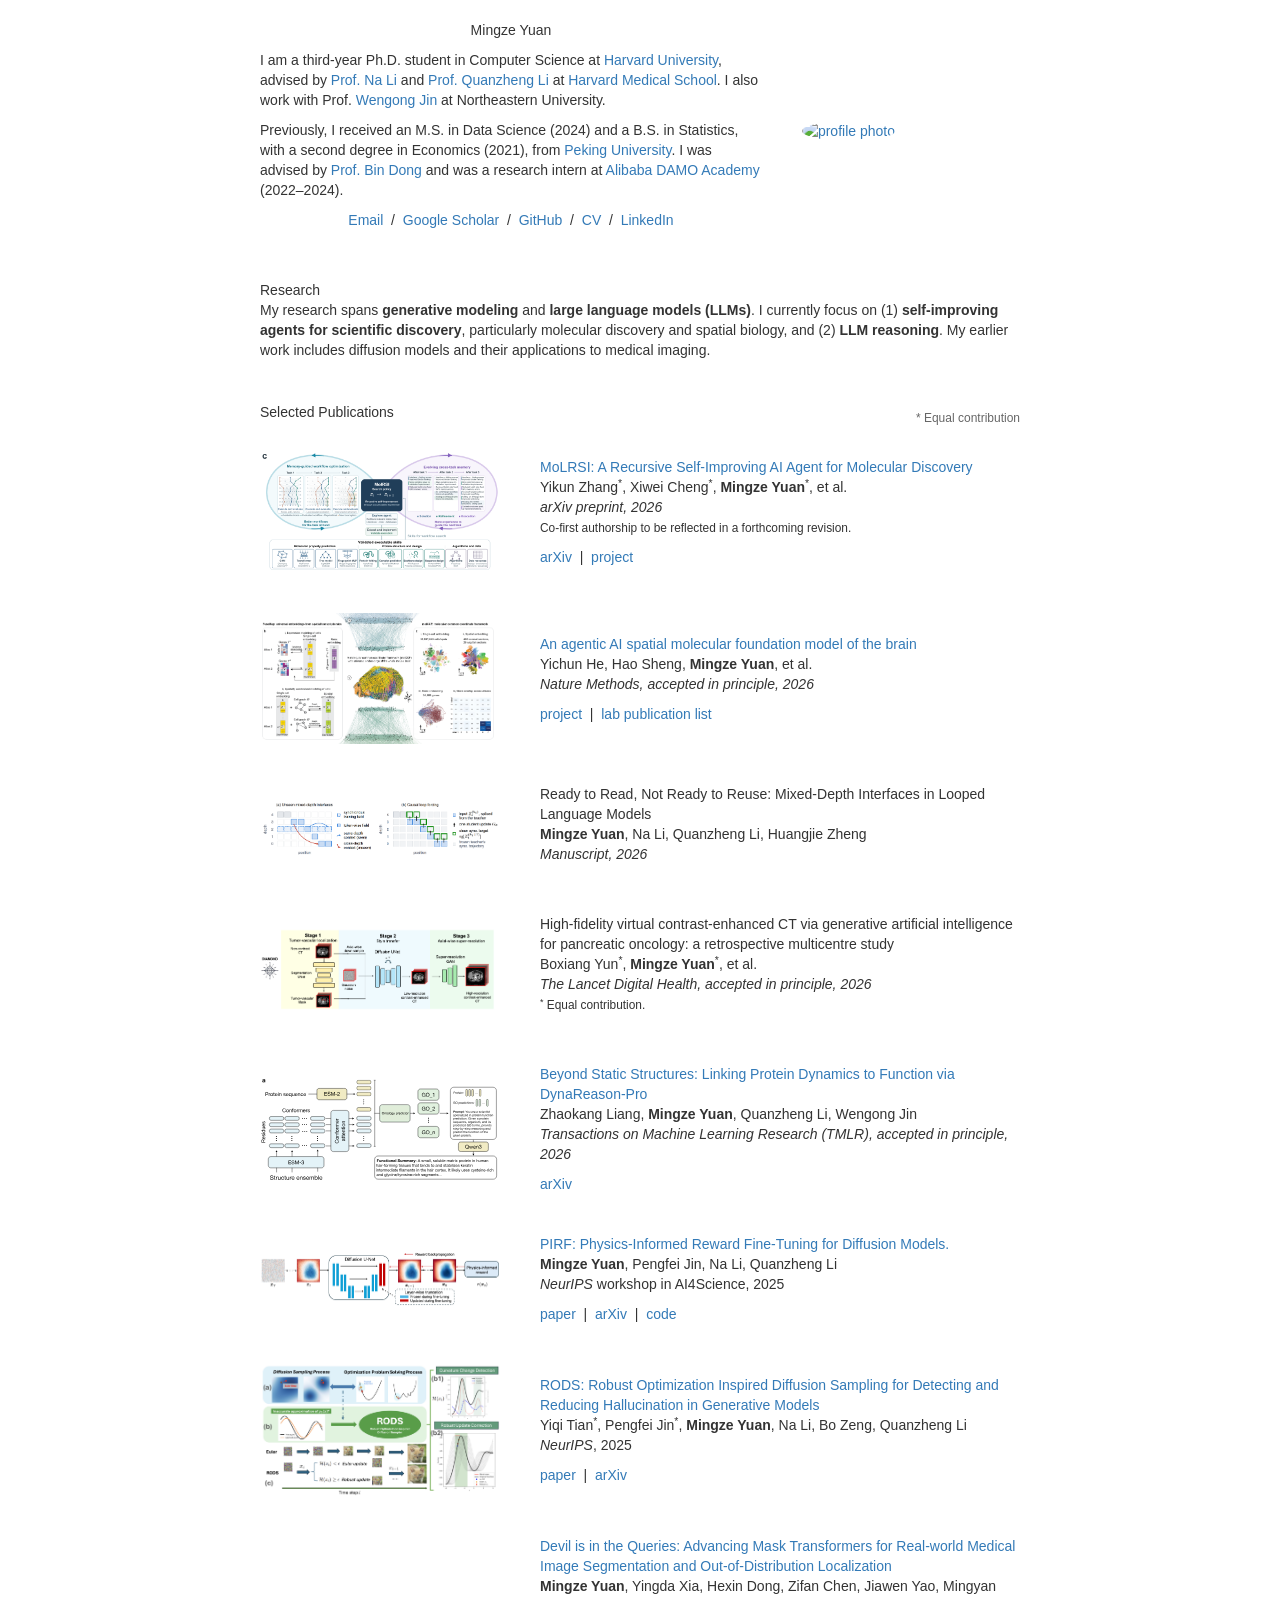
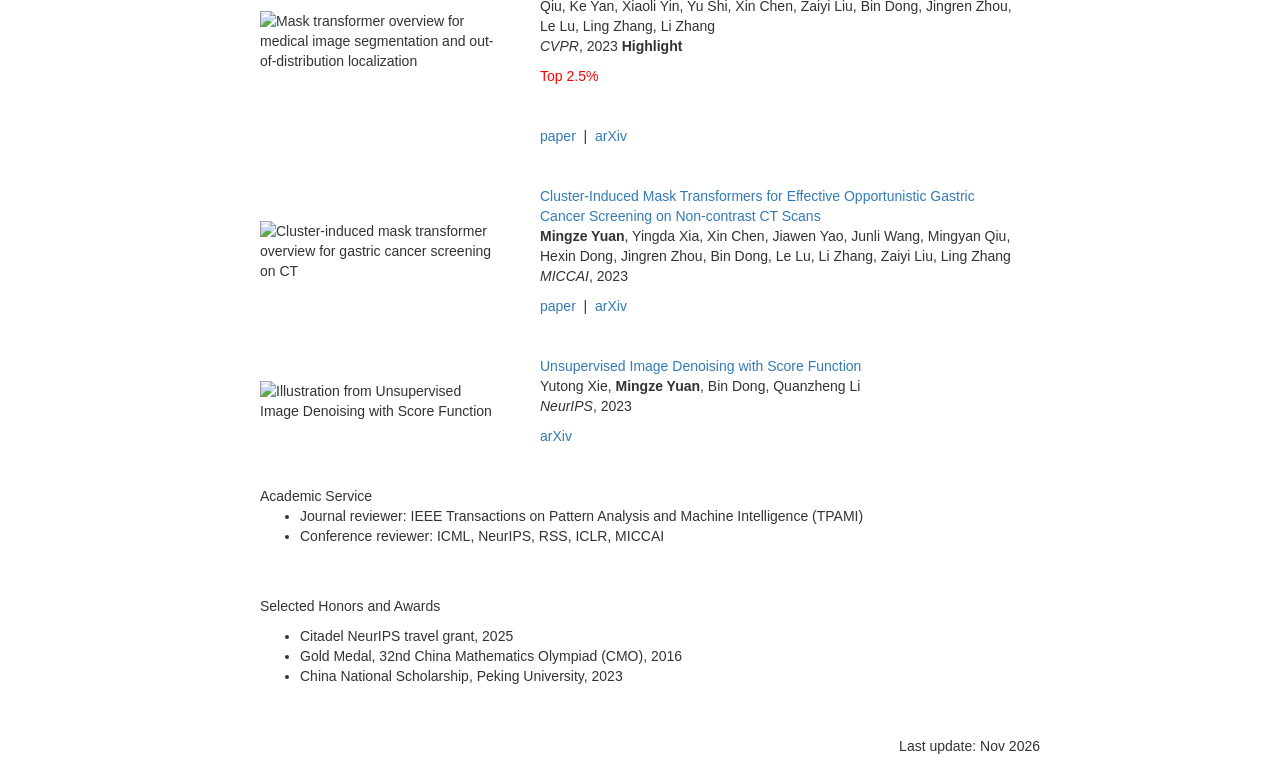
==== commit 0e110e87: "Update homepage publication figures" ====
--- a/index.html
+++ b/index.html
@@ -27,7 +27,7 @@
               <p style="text-align:center">
                 <name>Mingze Yuan</name>
               </p>
-              <p>I am a third-year Ph.D. student in Computer Science at <a href="https://seas.harvard.edu">Harvard University</a>, advised by <a href="https://nali.seas.harvard.edu">Prof. Na Li</a> and <a href="https://researchers.mgh.harvard.edu/profile/4211743/Quanzheng-Li">Prof. Quanzheng Li</a> at <a href="https://hms.harvard.edu">Harvard Medical School</a> / <a href="https://www.massgeneral.org/">Massachusetts General Hospital</a>. I also work with Prof. <a href="https://wengong-jin.github.io/">Wengong Jin</a> at Northeastern University.</p> 
+              <p>I am a third-year Ph.D. student in Computer Science at <a href="https://seas.harvard.edu">Harvard University</a>, advised by <a href="https://nali.seas.harvard.edu">Prof. Na Li</a> and <a href="https://researchers.mgh.harvard.edu/profile/4211743/Quanzheng-Li">Prof. Quanzheng Li</a> at <a href="https://hms.harvard.edu">Harvard Medical School</a>. I also work with Prof. <a href="https://wengong-jin.github.io/">Wengong Jin</a> at Northeastern University.</p>
               <p>Previously, I received an M.S. in Data Science (2024) and a B.S. in Statistics, with a second degree in Economics (2021), from <a href="https://english.pku.edu.cn">Peking University</a>. I was advised by <a href="http://faculty.bicmr.pku.edu.cn/~dongbin/">Prof. Bin Dong</a> and was a research intern at <a href="https://damo.alibaba.com/">Alibaba DAMO Academy</a> (2022–2024).</p>
 
               <!-- <p>I am a master student of <a href="https://www.ds.pku.edu.cn/">Center for Data Science</a> at Peking University, advised by Prof. <a href="http://faculty.bicmr.pku.edu.cn/~dongbin/">Bin Dong</a>. I work on deep learning in medical image analysis and computer vision. I have been fortunate to intern at <a href="https://damo.alibaba.com/">Alibaba DAMO Academy</a> medical AI lab, led by Dr. <a href="https://www.cs.jhu.edu/~lelu/">Le Lu</a>. Previously, I obtained my B.S. in Statistics at Peking University in 2021. 
@@ -74,13 +74,13 @@
             </td>
           </tr>
         </tbody></table>
-        <table style="width:100%;border:0px;border-spacing:0px;border-collapse:separate;margin-right:auto;margin-left:auto;"><tbody>
-          <tr><td style="padding:12px 20px 4px;vertical-align:middle"><heading>Selected Publications</heading><span style="float:right;color:#666;font-size:12px;padding-top:8px;">* Equal contribution</span></td></tr>
-          <tr>
-            <td class="tdimg" style="padding:20px;width:35%;vertical-align:middle">
-              <img src="images/zhang2026molrsi.svg" alt="Schematic preview for MoLRSI: A Recursive Self-Improving AI Agent for Molecular Discovery">
-            </td>
-            <td class="tdcontent" style="padding:20px;width:65%;vertical-align:middle">
+        <table class="publication-list" style="width:100%;border:0px;border-spacing:0px;border-collapse:separate;margin-right:auto;margin-left:auto;"><tbody>
+          <tr><td colspan="2" style="padding:12px 20px 4px;vertical-align:middle"><heading>Selected Publications</heading><span style="float:right;color:#666;font-size:12px;padding-top:8px;">* Equal contribution</span></td></tr>
+          <tr>
+            <td class="tdimg">
+              <img src="images/zhang2026molrsi.png" alt="MoLRSI Figure 1c, showing memory-guided workflow optimization and cross-task memory">
+            </td>
+            <td class="tdcontent">
               <p>
                 <a href="https://arxiv.org/abs/2610.39714"><papertitle>MoLRSI: A Recursive Self-Improving AI Agent for Molecular Discovery</papertitle></a>
                 <br>
@@ -94,10 +94,10 @@
           </tr>
 
           <tr>
-            <td class="tdimg" style="padding:20px;width:35%;vertical-align:middle">
-              <img src="images/he2026fusemap.jpg" alt="Schematic preview for An agentic AI spatial molecular foundation model of the brain">
-            </td>
-            <td class="tdcontent" style="padding:20px;width:65%;vertical-align:middle">
+            <td class="tdimg">
+              <img src="images/he2026fusemap.png" alt="FuseMap spatial transcriptomics embeddings and molecular coordinate framework for the mouse brain">
+            </td>
+            <td class="tdcontent">
               <p>
                 <a href="https://yichun-he-lab.github.io/publications.html"><papertitle>An agentic AI spatial molecular foundation model of the brain</papertitle></a>
                 <br>
@@ -111,10 +111,10 @@
           </tr>
 
           <tr>
-            <td class="tdimg" style="padding:20px;width:35%;vertical-align:middle">
-              <img src="images/yuan2026looped.png" alt="Figure 2: Causal Loop Forcing method illustration">
-            </td>
-            <td class="tdcontent" style="padding:20px;width:65%;vertical-align:middle">
+            <td class="tdimg">
+              <img src="images/yuan2026looped.png" alt="Figure 2, showing unseen mixed-depth interfaces and causal loop forcing">
+            </td>
+            <td class="tdcontent">
               <p>
                 <papertitle>Ready to Read, Not Ready to Reuse: Mixed-Depth Interfaces in Looped Language Models</papertitle>
                 <br>
@@ -125,10 +125,10 @@
             </td>
           </tr>
           <tr>
-            <td class="tdimg" style="padding:20px;width:35%;vertical-align:middle">
-              <img src="images/yun2026virtualct.jpg" alt="Schematic preview for High-fidelity virtual contrast-enhanced CT via generative artificial intelligence for pancreatic oncology: a retrospective multicentre study">
-            </td>
-            <td class="tdcontent" style="padding:20px;width:65%;vertical-align:middle">
+            <td class="tdimg">
+              <img src="images/yun2026virtualct.png" alt="DIAMOND pipeline for generating virtual contrast-enhanced CT images">
+            </td>
+            <td class="tdcontent">
               <p>
                 <papertitle>High-fidelity virtual contrast-enhanced CT via generative artificial intelligence for pancreatic oncology: a retrospective multicentre study</papertitle>
                 <br>
@@ -142,10 +142,10 @@
           </tr>
 
           <tr>
-            <td class="tdimg" style="padding:20px;width:35%;vertical-align:middle">
-              <img src="images/liang2026dynareason.svg" alt="Schematic preview for Beyond Static Structures: Linking Protein Dynamics to Function via DynaReason-Pro">
-            </td>
-            <td class="tdcontent" style="padding:20px;width:65%;vertical-align:middle">
+            <td class="tdimg">
+              <img src="images/liang2026dynareason.svg" alt="DynaReason-Pro Figure 1a, showing protein function prediction from conformational ensembles">
+            </td>
+            <td class="tdcontent">
               <p>
                 <a href="https://arxiv.org/abs/2610.33804"><papertitle>Beyond Static Structures: Linking Protein Dynamics to Function via DynaReason-Pro</papertitle></a>
                 <br>
@@ -158,10 +158,10 @@
             </td>
           </tr>
           <tr>
-            <td class="tdimg" style="padding:20px;width:35%;vertical-align:center">
-              <img src='images/yuan2025pirf.png'>
-            </td>
-            <td class="tdcontent" style="padding:20px;width:65%;vertical-align:center">
+            <td class="tdimg">
+              <img src="images/yuan2025pirf.png" alt="PIRF overview for physics-informed diffusion model fine-tuning">
+            </td>
+            <td class="tdcontent">
               <p>
                 <a href="https://arxiv.org/pdf/2509.20570">
                   <papertitle>PIRF: Physics-Informed Reward Fine-Tuning for Diffusion Models.</papertitle>
@@ -180,10 +180,10 @@
           </tr>
           
           <tr>
-            <td class="tdimg" style="padding:20px;width:35%;vertical-align:center">
-              <img src='images/tian2025rods.png'>
-            </td>
-            <td class="tdcontent" style="padding:20px;width:65%;vertical-align:center">
+            <td class="tdimg">
+              <img src="images/tian2025rods.png" alt="RODS overview for detecting and reducing diffusion model hallucinations">
+            </td>
+            <td class="tdcontent">
               <p>
                 <a href="https://arxiv.org/pdf/2507.12201">
                   <papertitle>RODS: Robust Optimization Inspired Diffusion Sampling for Detecting and Reducing Hallucination in Generative Models</papertitle>
@@ -202,53 +202,10 @@
           </tr>
 
           <tr>
-            <td class="tdimg" style="padding:20px;width:35%;vertical-align:center">
-              <img src='images/yuan2023large.png'>
-            </td>
-            <td class="tdcontent" style="padding:20px;width:65%;vertical-align:center">
-              <p>
-                <a href="https://www.sciencedirect.com/science/article/pii/S2950347724000264">
-                  <papertitle>Large Language Models Illuminate a Progressive Pathway to Artificial Healthcare Assistant: A Review</papertitle>
-                </a>
-                <br>
-                <strong>Mingze Yuan</strong>, Peng Bao, Jiajia Yuan, Yunhao Shen, Zifan Chen, Yi Xie, Jie Zhao, Yang Chen, Li Zhang, Lin Shen, Bin Dong
-                <br>
-                <em>Medicine Plus</em>, 2024
-                <br>
-              </p>
-              <div class="paper" id="yuan2023large">
-                <a href="https://www.sciencedirect.com/science/article/pii/S2950347724000264">paper</a> &nbsp|&nbsp <a href="https://arxiv.org/abs/2311.01918">arXiv</a> &nbsp|&nbsp <a href="https://github.com/mingze-yuan/Awesome-LLM-Healthcare">project page</a>
-              </div>
-            </td>
-          </tr>
-          <tr>
-            <td class="tdimg" style="padding:20px;width:35%;vertical-align:center">
-              <img src='images/yuan2023advanced.png'>
-            </td>
-            <td class="tdcontent" style="padding:20px;width:65%;vertical-align:center">
-              <p>
-                <a href="https://www.the-innovation.org/article/doi/10.59717/j.xinn-med.2023.100019">
-                  <papertitle>Advanced prompting as a catalyst: Empowering large language models in the management of gastrointestinal cancers</papertitle>
-                </a>
-                <br>
-                Jiajia Yuan<sup>*</sup>, Peng Bao<sup>*</sup>, Zifan Chen<sup>*</sup>, <strong>Mingze Yuan</strong><sup>*</sup>, Jie Zhao, Jiahua Pan, Yi Xie, Yanshuo Cao, Yakun Wang, Zhenghang Wang, Zhihao Lu, Xiaotian Zhang, Jian Li, Lei Ma, Yang Chen, Li Zhang, Lin Shen, Bin Dong
-                <br>
-                <strong>(<sup>*</sup>: These authors contributed equally)</strong>
-                <br>
-                <em>The Innovation Medicine</em>, 2023
-                <br>
-              </p>
-              <div class="paper" id="dong2023improved">
-                <a href="https://www.the-innovation.org/article/doi/10.59717/j.xinn-med.2023.100019">paper</a> 
-              </div>
-            </td>
-          </tr>
-          
-          <tr>
-            <td class="tdimg" style="padding:20px;width:35%;vertical-align:center">
-              <img src='images/yuan2023devil.png'>
-            </td>
-            <td class="tdcontent" style="padding:20px;width:65%;vertical-align:center">
+            <td class="tdimg">
+              <img src="images/yuan2023devil.png" alt="Mask transformer overview for medical image segmentation and out-of-distribution localization">
+            </td>
+            <td class="tdcontent">
               <p>
                 <a href="https://openaccess.thecvf.com/content/CVPR2023/papers/Yuan_Devil_Is_in_the_Queries_Advancing_Mask_Transformers_for_Real-World_CVPR_2023_paper.pdf">
                   <papertitle>Devil is in the Queries: Advancing Mask Transformers for Real-world Medical Image Segmentation and Out-of-Distribution Localization</papertitle>
@@ -267,10 +224,10 @@
           </tr>
 
           <tr>
-            <td class="tdimg" style="padding:20px;width:35%;vertical-align:center">
-              <img src='images/yuan2023gastric.png'>
-            </td>
-            <td class="tdcontent" style="padding:20px;width:65%;vertical-align:center">
+            <td class="tdimg">
+              <img src="images/yuan2023gastric.png" alt="Cluster-induced mask transformer overview for gastric cancer screening on CT">
+            </td>
+            <td class="tdcontent">
               <p>
                 <a href="https://arxiv.org/pdf/2307.04525.pdf">
                   <papertitle>Cluster-Induced Mask Transformers for Effective Opportunistic Gastric Cancer Screening on Non-contrast CT Scans</papertitle>
@@ -288,10 +245,10 @@
           </tr>
           
           <tr>
-            <td class="tdimg" style="padding:20px;width:35%;vertical-align:center">
-              <img src='images/xie2023unsupervised.png'>
-            </td>
-            <td class="tdcontent" style="padding:20px;width:65%;vertical-align:center">
+            <td class="tdimg">
+              <img src="images/xie2023unsupervised.png" alt="Illustration from Unsupervised Image Denoising with Score Function">
+            </td>
+            <td class="tdcontent">
               <p>
                 <a href="https://arxiv.org/pdf/2304.08384.pdf">
                   <papertitle>Unsupervised Image Denoising with Score Function</papertitle>
@@ -307,53 +264,7 @@
               </div>
             </td>
           </tr>
-          <!-- <tr>
-            <td class="tdimg" style="padding:20px;width:35%;vertical-align:center">
-              <img src='images/yuan2023large.png'>
-            </td>
-            <td class="tdcontent" style="padding:20px;width:65%;vertical-align:center">
-              <p>
-                <a href="https://www.sciencedirect.com/science/article/pii/S2950347724000264">
-                  <papertitle>Large Language Models Illuminate a Progressive Pathway to Artificial Healthcare Assistant: A Review</papertitle>
-                </a>
-                <br>
-                <strong>Mingze Yuan</strong>, Peng Bao, Jiajia Yuan, Yunhao Shen, Zifan Chen, Yi Xie, Jie Zhao, Yang Chen, Li Zhang, Lin Shen, Bin Dong
-                <br>
-                <em>Medicine Plus</em>, 2024
-                <br>
-              </p>
-              <div class="paper" id="yuan2023large">
-                <a href="https://www.sciencedirect.com/science/article/pii/S2950347724000264">paper</a> &nbsp|&nbsp <a href="https://arxiv.org/abs/2311.01918">arXiv</a> &nbsp|&nbsp <a href="https://github.com/mingze-yuan/Awesome-LLM-Healthcare">project page</a>
-              </div>
-            </td>
-          </tr>
-          <tr>
-            <td class="tdimg" style="padding:20px;width:35%;vertical-align:center">
-              <img src='images/yuan2023advanced.png'>
-            </td>
-            <td class="tdcontent" style="padding:20px;width:65%;vertical-align:center">
-              <p>
-                <a href="https://www.the-innovation.org/article/doi/10.59717/j.xinn-med.2023.100019">
-                  <papertitle>Advanced prompting as a catalyst: Empowering large language models in the management of gastrointestinal cancers</papertitle>
-                </a>
-                <br>
-                Jiajia Yuan<sup>*</sup>, Peng Bao<sup>*</sup>, Zifan Chen<sup>*</sup>, <strong>Mingze Yuan</strong><sup>*</sup>, Jie Zhao, Jiahua Pan, Yi Xie, Yanshuo Cao, Yakun Wang, Zhenghang Wang, Zhihao Lu, Xiaotian Zhang, Jian Li, Lei Ma, Yang Chen, Li Zhang, Lin Shen, Bin Dong
-                <br>
-                <strong>(<sup>*</sup>: These authors contributed equally)</strong>
-                <br>
-                <em>The Innovation Medicine</em>, 2023
-                <br>
-              </p>
-              <div class="paper" id="dong2023improved">
-                <a href="https://www.the-innovation.org/article/doi/10.59717/j.xinn-med.2023.100019">paper</a> 
-              </div>
-            </td>
-          </tr> -->
-
-          
-          
-  
-          
+
           <!-- <tr>
             <td class="tdimg" style="padding:20px;width:35%;vertical-align:center">
               <img src='images/dong2023improved.png'>
@@ -395,27 +306,6 @@
               </div>
             </td>
           </tr> -->
-          
-          <tr>
-            <td class="tdimg" style="padding:20px;width:35%;vertical-align:center">
-              <img src='images/xie2022diffusion.png'>
-            </td>
-            <td class="tdcontent" style="padding:20px;width:65%;vertical-align:center">
-              <p>
-                <a href="https://arxiv.org/pdf/2302.02398.pdf">
-                  <papertitle>Diffusion Model for Generative Image Denoising</papertitle>
-                </a>
-                <br>
-                Yutong Xie, <strong>Mingze Yuan</strong>, Bin Dong, Quanzheng Li
-                <br>
-                <em>arXiv preprint</em>, 2023
-                <br>
-              </p>
-              <div class="paper" id="xie2022diffusion">
-                <a href="https://arxiv.org/abs/2302.02398">arXiv</a> 
-              </div>
-            </td>
-          </tr>
         </tbody></table>
 
         <table style="width:100%;border:0px;border-spacing:0px;border-collapse:separate;margin-right:auto;margin-left:auto;"><tbody>
--- a/css/style.css
+++ b/css/style.css
@@ -0,0 +1,55 @@
+.paper > pre {
+    width: 450px;
+    overflow: auto;
+}
+
+.two > img {
+    width: 250px;
+}
+
+.tdimg,
+.tdcontent {
+    padding: 20px;
+    vertical-align: middle;
+}
+
+.tdimg {
+    width: 35%;
+}
+
+.tdcontent {
+    width: 65%;
+}
+
+.tdimg > img {
+    display: block;
+    width: 100%;
+    max-width: 250px;
+    height: auto;
+}
+
+@media (max-width: 760px) {
+    .publication-list,
+    .publication-list > tbody,
+    .publication-list > tbody > tr,
+    .publication-list > tbody > tr > td {
+        display: block;
+    }
+
+    .tdimg,
+    .tdcontent {
+        width: auto;
+    }
+
+    .tdimg {
+        padding: 16px 20px 4px;
+    }
+
+    .tdimg > img {
+        max-width: 360px;
+    }
+
+    .tdcontent {
+        padding: 8px 20px 16px;
+    }
+}
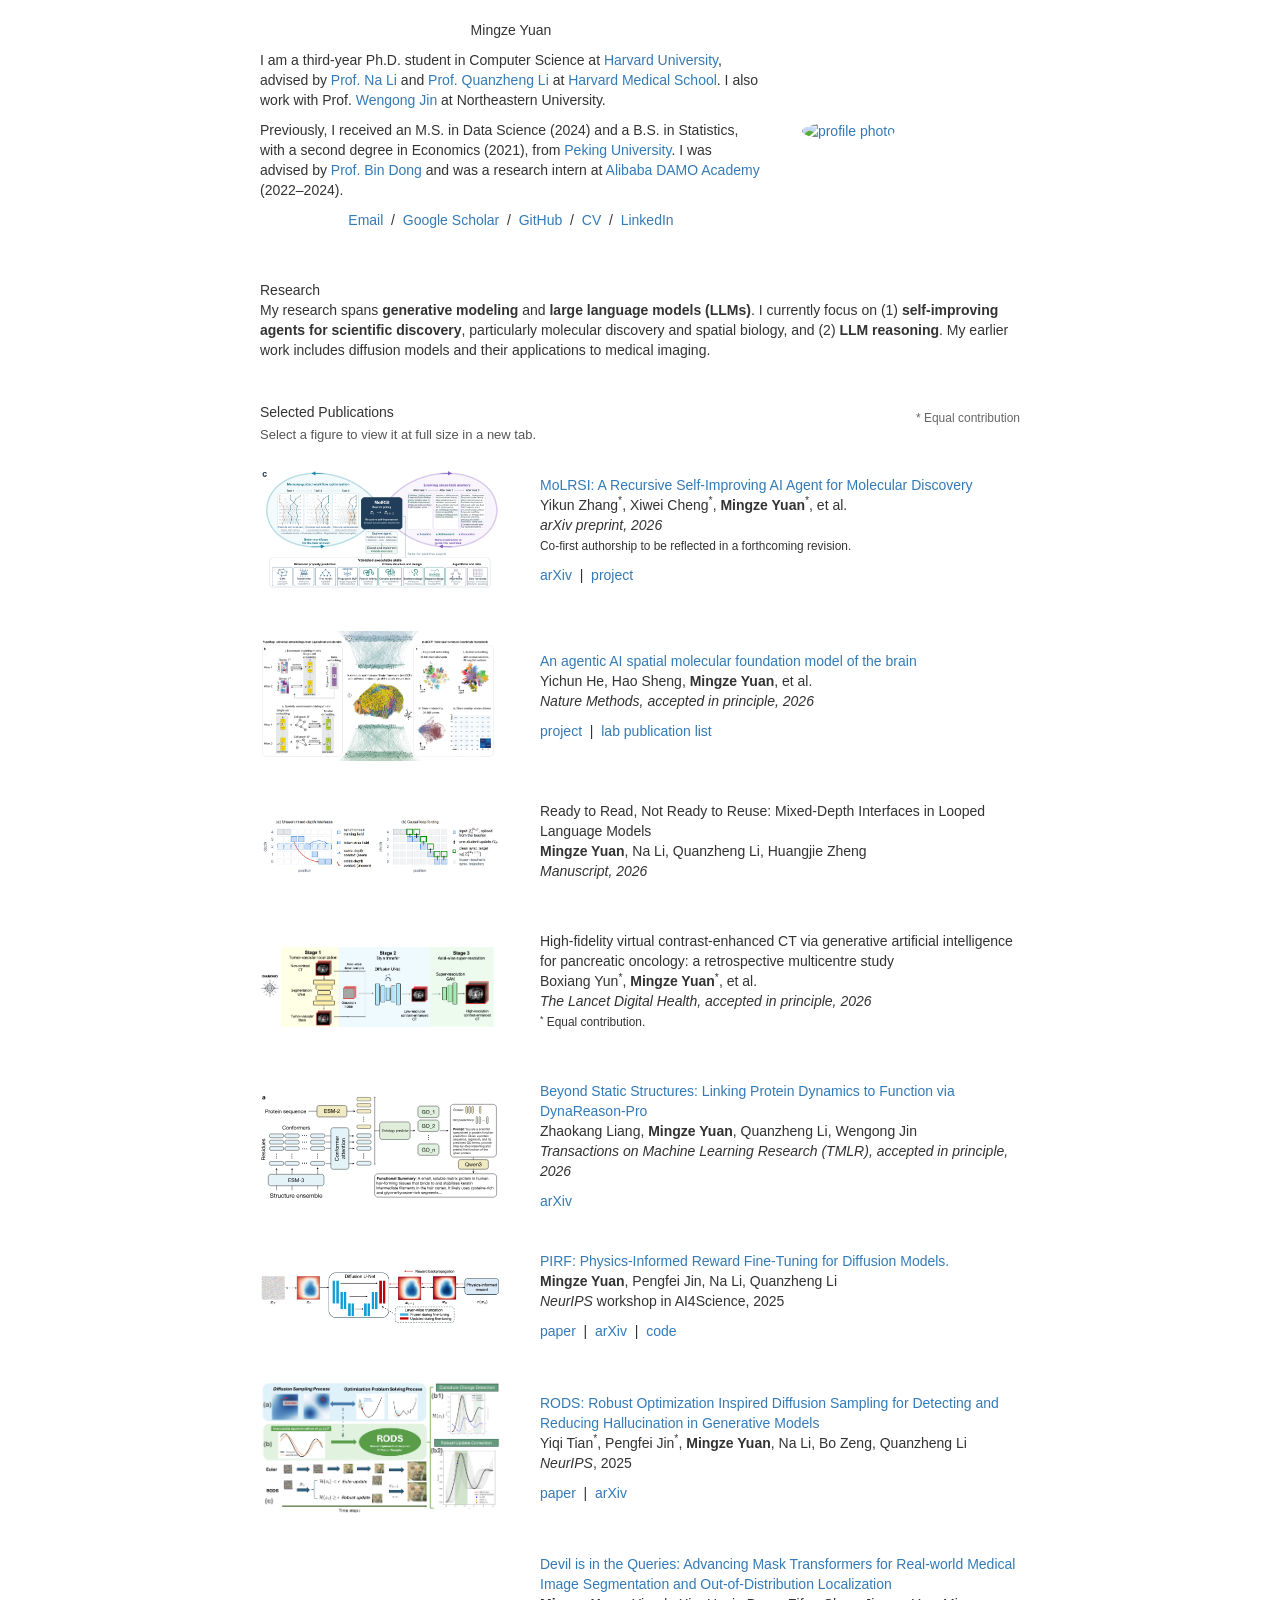
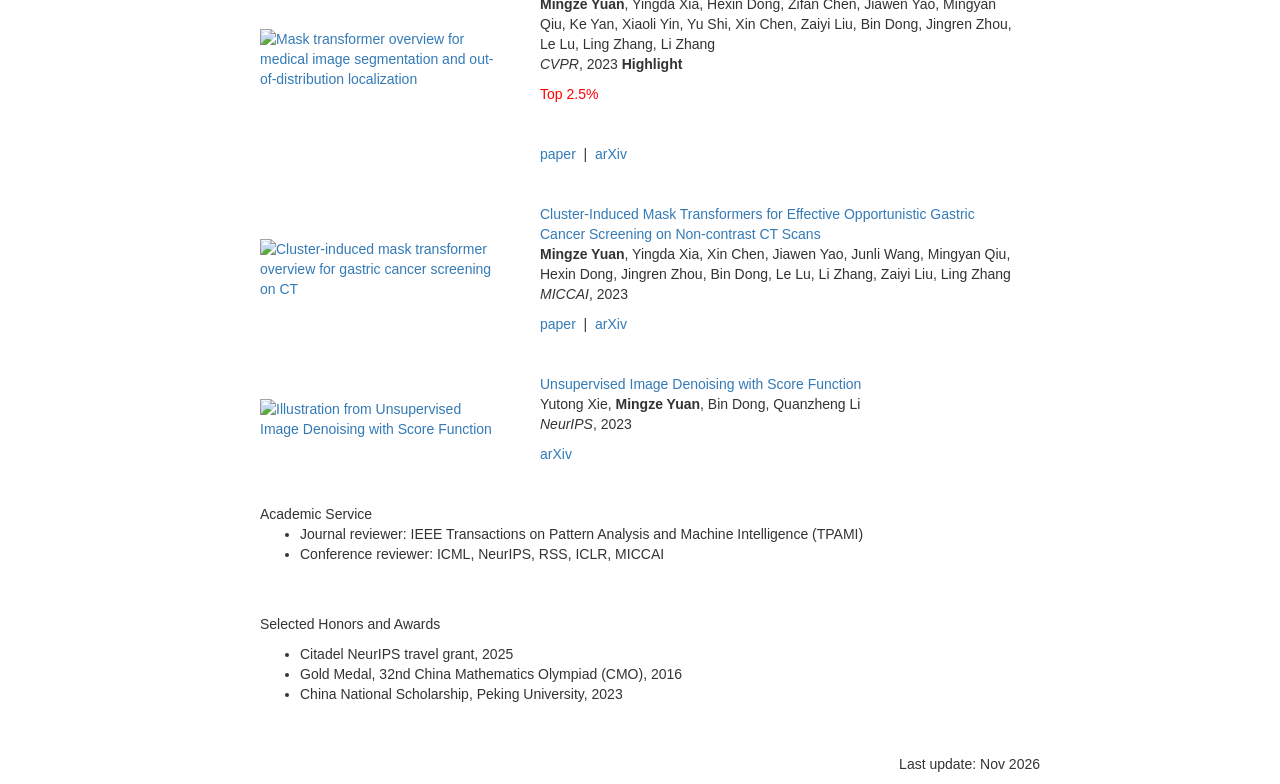
==== commit f9881e91: "Link publication thumbnails to full-size figures" ====
--- a/index.html
+++ b/index.html
@@ -75,10 +75,17 @@
           </tr>
         </tbody></table>
         <table class="publication-list" style="width:100%;border:0px;border-spacing:0px;border-collapse:separate;margin-right:auto;margin-left:auto;"><tbody>
-          <tr><td colspan="2" style="padding:12px 20px 4px;vertical-align:middle"><heading>Selected Publications</heading><span style="float:right;color:#666;font-size:12px;padding-top:8px;">* Equal contribution</span></td></tr>
-          <tr>
-            <td class="tdimg">
-              <img src="images/zhang2026molrsi.png" alt="MoLRSI Figure 1c, showing memory-guided workflow optimization and cross-task memory">
+          <tr>
+            <td colspan="2" style="padding:12px 20px 4px;vertical-align:middle">
+              <heading>Selected Publications</heading><span style="float:right;color:#666;font-size:12px;padding-top:8px;">* Equal contribution</span>
+              <p class="publication-figure-hint" id="publication-figure-hint">Select a figure to view it at full size in a new tab.</p>
+            </td>
+          </tr>
+          <tr>
+            <td class="tdimg">
+              <a class="publication-figure" href="images/zhang2026molrsi.png" target="_blank" rel="noopener" aria-describedby="publication-figure-hint">
+                <img src="images/zhang2026molrsi.png" alt="MoLRSI Figure 1c, showing memory-guided workflow optimization and cross-task memory">
+              </a>
             </td>
             <td class="tdcontent">
               <p>
@@ -95,7 +102,9 @@
 
           <tr>
             <td class="tdimg">
-              <img src="images/he2026fusemap.png" alt="FuseMap spatial transcriptomics embeddings and molecular coordinate framework for the mouse brain">
+              <a class="publication-figure" href="images/he2026fusemap.png" target="_blank" rel="noopener" aria-describedby="publication-figure-hint">
+                <img src="images/he2026fusemap.png" alt="FuseMap spatial transcriptomics embeddings and molecular coordinate framework for the mouse brain">
+              </a>
             </td>
             <td class="tdcontent">
               <p>
@@ -112,7 +121,9 @@
 
           <tr>
             <td class="tdimg">
-              <img src="images/yuan2026looped.png" alt="Figure 2, showing unseen mixed-depth interfaces and causal loop forcing">
+              <a class="publication-figure" href="images/yuan2026looped.png" target="_blank" rel="noopener" aria-describedby="publication-figure-hint">
+                <img src="images/yuan2026looped.png" alt="Figure 2, showing unseen mixed-depth interfaces and causal loop forcing">
+              </a>
             </td>
             <td class="tdcontent">
               <p>
@@ -126,7 +137,9 @@
           </tr>
           <tr>
             <td class="tdimg">
-              <img src="images/yun2026virtualct.png" alt="DIAMOND pipeline for generating virtual contrast-enhanced CT images">
+              <a class="publication-figure" href="images/yun2026virtualct.png" target="_blank" rel="noopener" aria-describedby="publication-figure-hint">
+                <img src="images/yun2026virtualct.png" alt="DIAMOND pipeline for generating virtual contrast-enhanced CT images">
+              </a>
             </td>
             <td class="tdcontent">
               <p>
@@ -143,7 +156,9 @@
 
           <tr>
             <td class="tdimg">
-              <img src="images/liang2026dynareason.svg" alt="DynaReason-Pro Figure 1a, showing protein function prediction from conformational ensembles">
+              <a class="publication-figure" href="images/liang2026dynareason.svg" target="_blank" rel="noopener" aria-describedby="publication-figure-hint">
+                <img src="images/liang2026dynareason.svg" alt="DynaReason-Pro Figure 1a, showing protein function prediction from conformational ensembles">
+              </a>
             </td>
             <td class="tdcontent">
               <p>
@@ -159,7 +174,9 @@
           </tr>
           <tr>
             <td class="tdimg">
-              <img src="images/yuan2025pirf.png" alt="PIRF overview for physics-informed diffusion model fine-tuning">
+              <a class="publication-figure" href="images/yuan2025pirf.png" target="_blank" rel="noopener" aria-describedby="publication-figure-hint">
+                <img src="images/yuan2025pirf.png" alt="PIRF overview for physics-informed diffusion model fine-tuning">
+              </a>
             </td>
             <td class="tdcontent">
               <p>
@@ -181,7 +198,9 @@
           
           <tr>
             <td class="tdimg">
-              <img src="images/tian2025rods.png" alt="RODS overview for detecting and reducing diffusion model hallucinations">
+              <a class="publication-figure" href="images/tian2025rods.png" target="_blank" rel="noopener" aria-describedby="publication-figure-hint">
+                <img src="images/tian2025rods.png" alt="RODS overview for detecting and reducing diffusion model hallucinations">
+              </a>
             </td>
             <td class="tdcontent">
               <p>
@@ -203,7 +222,9 @@
 
           <tr>
             <td class="tdimg">
-              <img src="images/yuan2023devil.png" alt="Mask transformer overview for medical image segmentation and out-of-distribution localization">
+              <a class="publication-figure" href="images/yuan2023devil.png" target="_blank" rel="noopener" aria-describedby="publication-figure-hint">
+                <img src="images/yuan2023devil.png" alt="Mask transformer overview for medical image segmentation and out-of-distribution localization">
+              </a>
             </td>
             <td class="tdcontent">
               <p>
@@ -225,7 +246,9 @@
 
           <tr>
             <td class="tdimg">
-              <img src="images/yuan2023gastric.png" alt="Cluster-induced mask transformer overview for gastric cancer screening on CT">
+              <a class="publication-figure" href="images/yuan2023gastric.png" target="_blank" rel="noopener" aria-describedby="publication-figure-hint">
+                <img src="images/yuan2023gastric.png" alt="Cluster-induced mask transformer overview for gastric cancer screening on CT">
+              </a>
             </td>
             <td class="tdcontent">
               <p>
@@ -246,7 +269,9 @@
           
           <tr>
             <td class="tdimg">
-              <img src="images/xie2023unsupervised.png" alt="Illustration from Unsupervised Image Denoising with Score Function">
+              <a class="publication-figure" href="images/xie2023unsupervised.png" target="_blank" rel="noopener" aria-describedby="publication-figure-hint">
+                <img src="images/xie2023unsupervised.png" alt="Illustration from Unsupervised Image Denoising with Score Function">
+              </a>
             </td>
             <td class="tdcontent">
               <p>
--- a/css/style.css
+++ b/css/style.css
@@ -21,10 +21,27 @@
     width: 65%;
 }
 
-.tdimg > img {
+.publication-figure-hint {
+    margin: 4px 0 0;
+    color: #555;
+    font-size: 13px;
+}
+
+.publication-figure {
+    display: block;
+    max-width: 250px;
+    cursor: zoom-in;
+}
+
+.publication-figure:hover,
+.publication-figure:focus-visible {
+    outline: 2px solid #1772d0;
+    outline-offset: 3px;
+}
+
+.publication-figure img {
     display: block;
     width: 100%;
-    max-width: 250px;
     height: auto;
 }
 
@@ -45,7 +62,7 @@
         padding: 16px 20px 4px;
     }
 
-    .tdimg > img {
+    .publication-figure {
         max-width: 360px;
     }
 
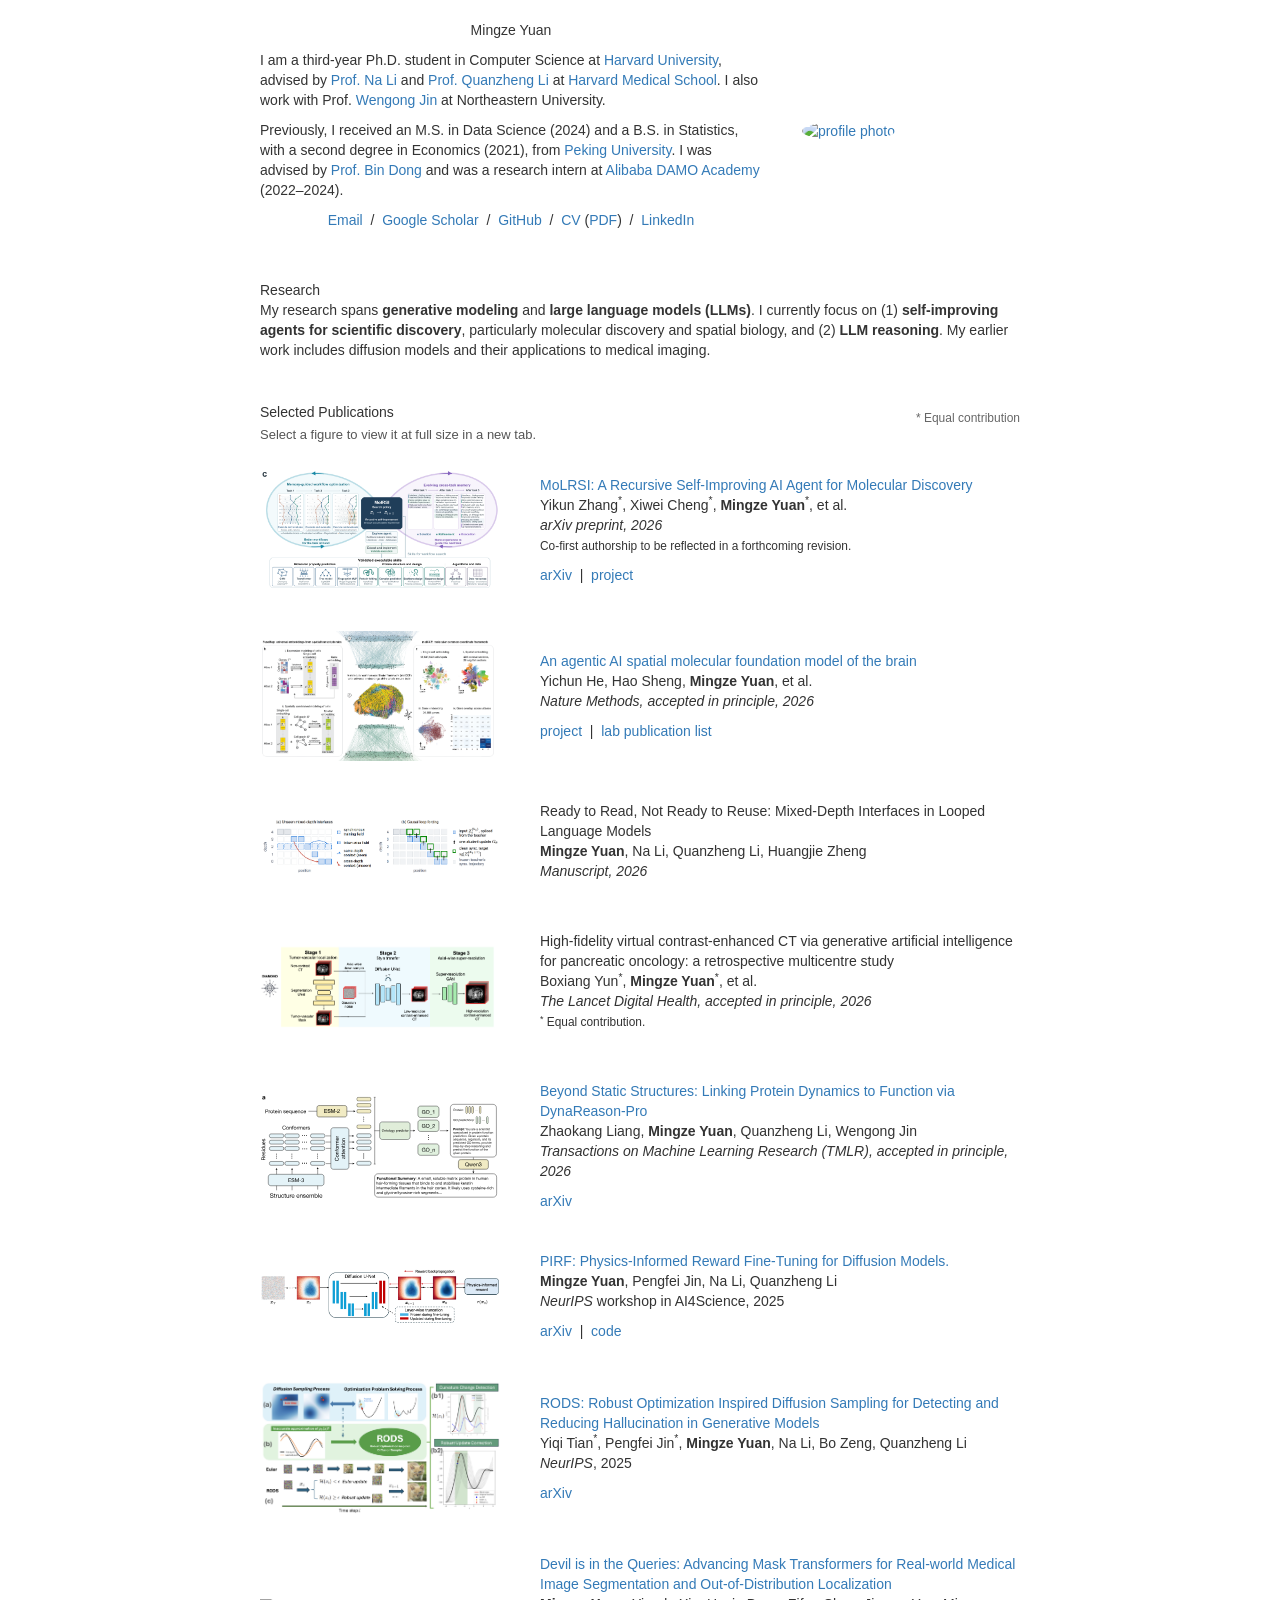
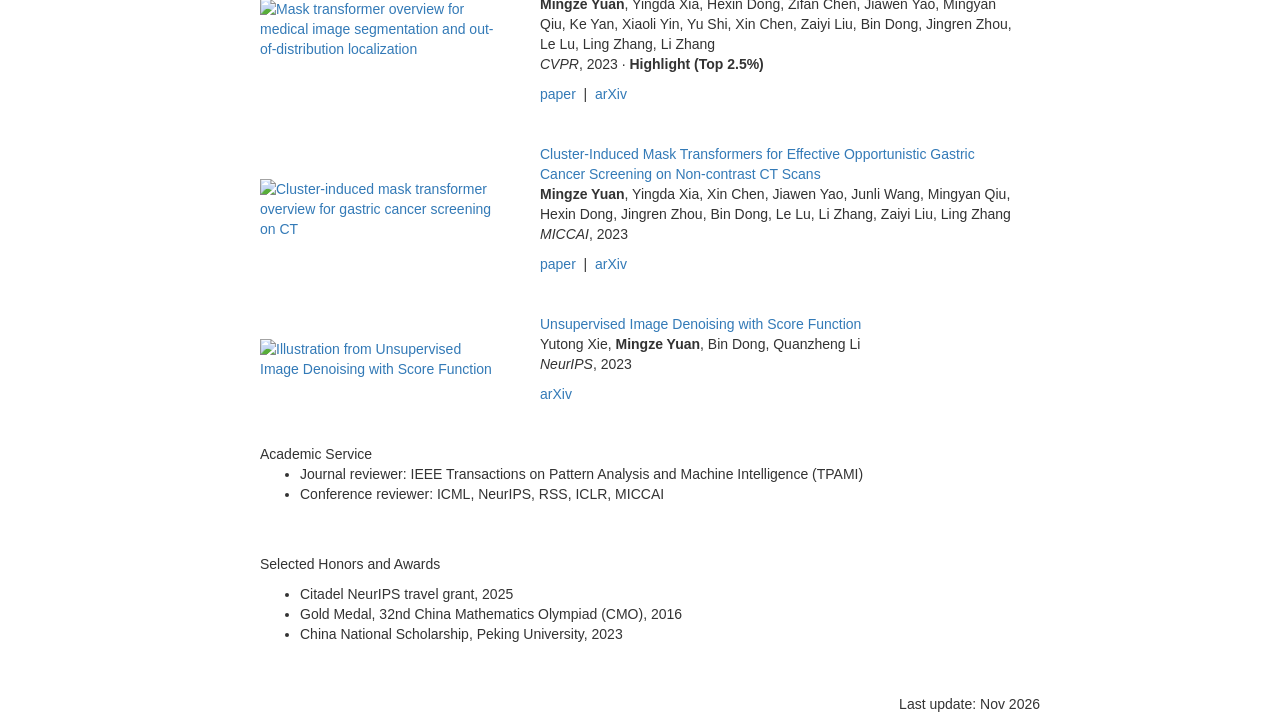
==== commit 6532889c: "Update CV download and publication links" ====
--- a/index.html
+++ b/index.html
@@ -36,7 +36,7 @@
                 <a href="mailto:mingzeyuan@g.harvard.edu">Email</a> &nbsp/&nbsp
                 <a href="https://scholar.google.com/citations?user=Xt-8KiYAAAAJ">Google Scholar</a> &nbsp/&nbsp
                 <a href="https://github.com/mingze-yuan">GitHub</a> &nbsp/&nbsp
-                <a href="cv.html">CV</a> &nbsp/&nbsp
+                <a href="cv.html">CV</a> (<a href="images/Resume.pdf" download="Mingze-Yuan-CV.pdf" aria-label="Download CV as PDF">PDF</a>) &nbsp/&nbsp
                 <a href="https://www.linkedin.com/in/mingze-yuan-60b070330/">LinkedIn</a>
               </p>
             </td>
@@ -190,8 +190,8 @@
 
                 <br>
               </p>
-              <div class="paper" id="yuan2023devil">
-                <a href="https://arxiv.org/abs/2509.20570">paper</a> &nbsp|&nbsp <a href="https://arxiv.org/abs/2509.20570">arXiv</a> &nbsp|&nbsp <a href="https://github.com/mingze-yuan/PIRF">code</a>
+              <div class="paper" id="yuan2025pirf">
+                <a href="https://arxiv.org/abs/2509.20570">arXiv</a> &nbsp|&nbsp <a href="https://github.com/mingze-yuan/PIRF">code</a>
               </div>
             </td>
           </tr>
@@ -204,7 +204,7 @@
             </td>
             <td class="tdcontent">
               <p>
-                <a href="https://arxiv.org/pdf/2507.12201">
+                <a href="https://proceedings.neurips.cc/paper_files/paper/2025/hash/24c79c21eb699e9efdebaafa40ed0e4d-Abstract-Conference.html">
                   <papertitle>RODS: Robust Optimization Inspired Diffusion Sampling for Detecting and Reducing Hallucination in Generative Models</papertitle>
                 </a>
                 <br>
@@ -214,8 +214,8 @@
 
                 <br>
               </p>
-              <div class="paper" id="yuan2023devil">
-                <a href="https://arxiv.org/abs/2507.12201">paper</a> &nbsp|&nbsp <a href="https://arxiv.org/abs/2507.12201">arXiv</a>
+              <div class="paper" id="tian2025rods">
+                <a href="https://arxiv.org/abs/2507.12201">arXiv</a>
               </div>
             </td>
           </tr>
@@ -234,9 +234,7 @@
                 <br>
                 <strong>Mingze Yuan</strong>, Yingda Xia, Hexin Dong, Zifan Chen, Jiawen Yao, Mingyan Qiu, Ke Yan, Xiaoli Yin, Yu Shi, Xin Chen, Zaiyi Liu, Bin Dong, Jingren Zhou, Le Lu, Ling Zhang, Li Zhang
                 <br>
-                <em>CVPR</em>, 2023 <strong>Highlight</strong> <p style="color:red;">Top 2.5%</p>
-
-                <br>
+                <em>CVPR</em>, 2023 &middot; <strong>Highlight (Top 2.5%)</strong>
               </p>
               <div class="paper" id="yuan2023devil">
                 <a href="https://openaccess.thecvf.com/content/CVPR2023/html/Yuan_Devil_Is_in_the_Queries_Advancing_Mask_Transformers_for_Real-World_CVPR_2023_paper.html">paper</a> &nbsp|&nbsp <a href="https://arxiv.org/abs/2304.00212">arXiv</a>
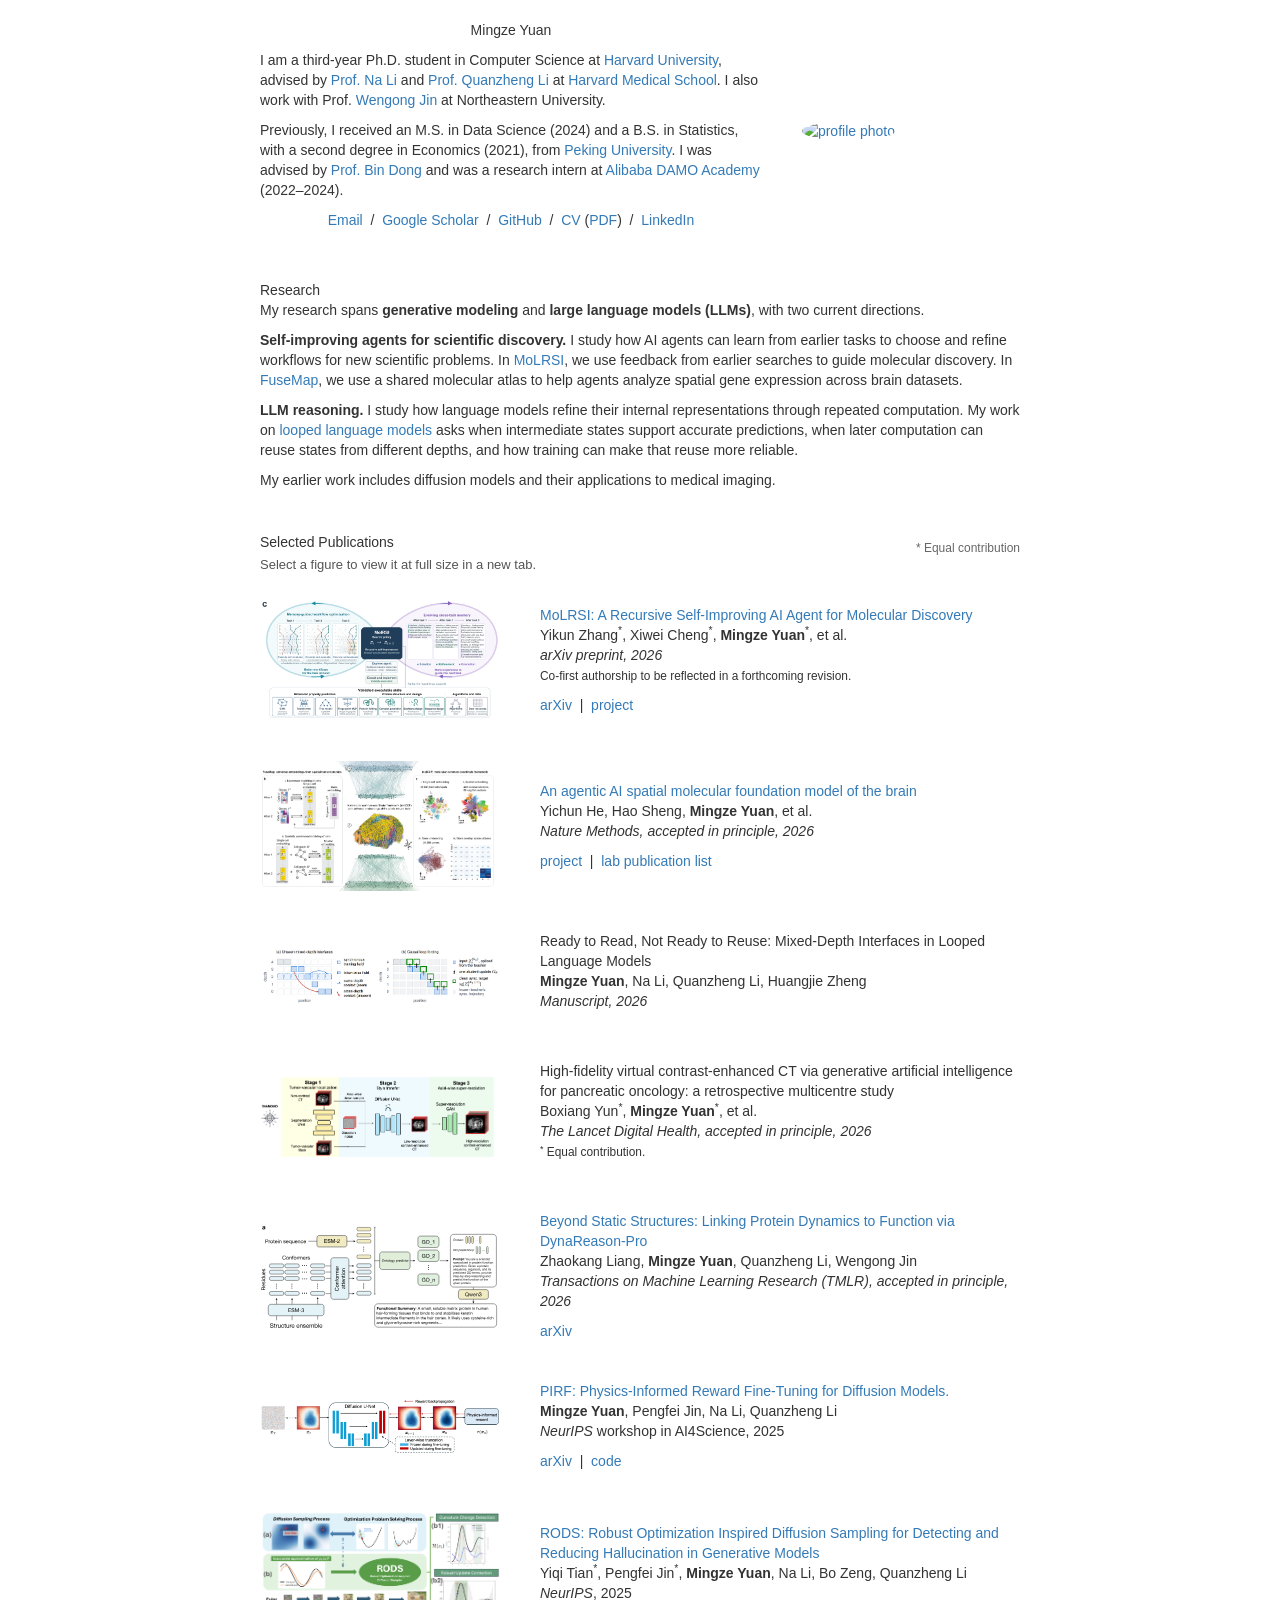
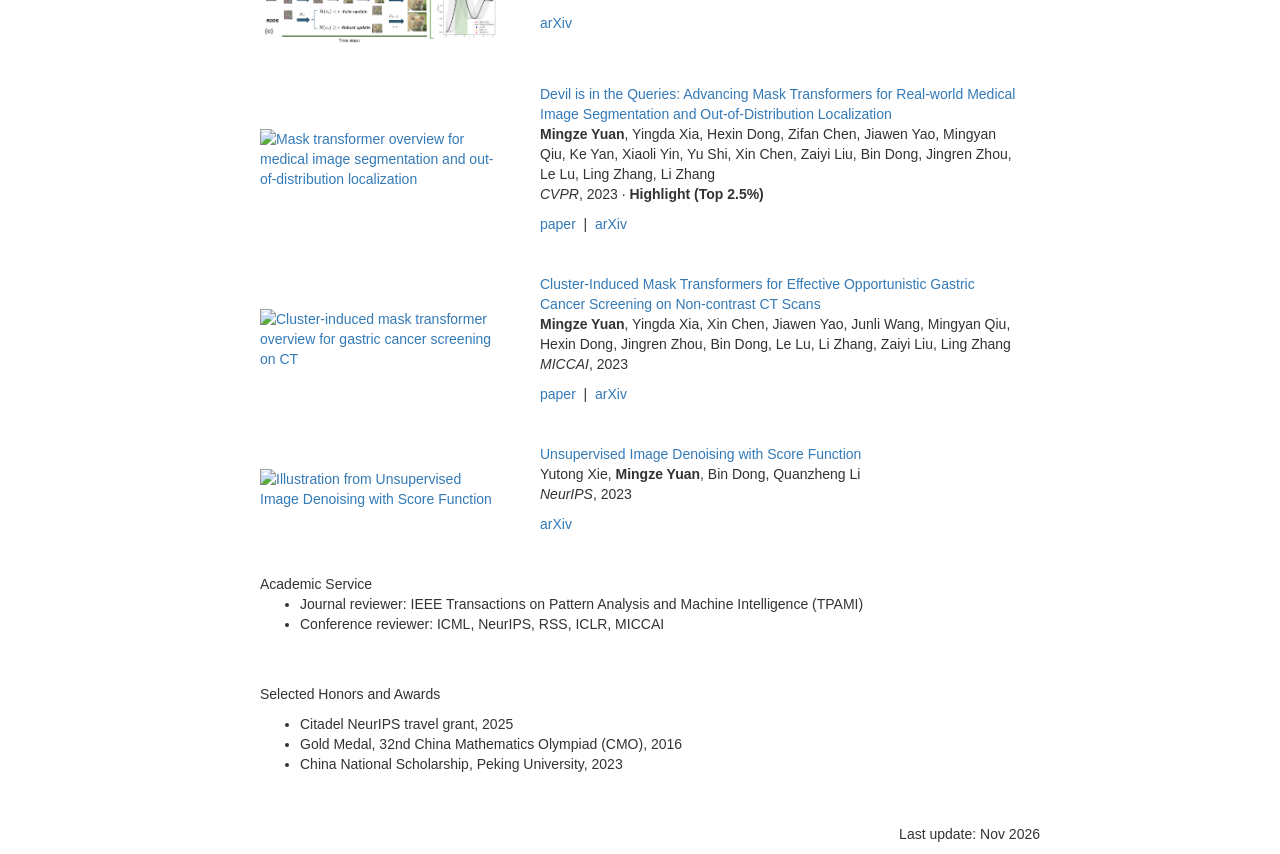
==== commit b256aa17: "Expand homepage research interests" ====
--- a/index.html
+++ b/index.html
@@ -68,9 +68,20 @@
             <td style="padding:20px;width:100%;vertical-align:middle">
               <heading>Research</heading>
               <p>
-                <!-- My research interests include deep learning, medical image analysis, and computer vision. -->
-                My research spans <strong>generative modeling</strong> and <strong>large language models (LLMs)</strong>. I currently focus on (1) <strong>self-improving agents for scientific discovery</strong>, particularly molecular discovery and spatial biology, and (2) <strong>LLM reasoning</strong>. My earlier work includes diffusion models and their applications to medical imaging.
-              </p>
+                My research spans <strong>generative modeling</strong> and <strong>large language models (LLMs)</strong>, with two current directions.
+              </p>
+              <p>
+                <strong>Self-improving agents for scientific discovery.</strong> I study how AI agents can learn from earlier tasks
+                to choose and refine workflows for new scientific problems. In <a href="#zhang2026molrsi">MoLRSI</a>, we use feedback
+                from earlier searches to guide molecular discovery. In <a href="#he2026fusemap">FuseMap</a>, we use a shared molecular
+                atlas to help agents analyze spatial gene expression across brain datasets.
+              </p>
+              <p>
+                <strong>LLM reasoning.</strong> I study how language models refine their internal representations through repeated computation.
+                My work on <a href="#yuan2026looped">looped language models</a> asks when intermediate states support accurate predictions,
+                when later computation can reuse states from different depths, and how training can make that reuse more reliable.
+              </p>
+              <p>My earlier work includes diffusion models and their applications to medical imaging.</p>
             </td>
           </tr>
         </tbody></table>
@@ -88,7 +99,7 @@
               </a>
             </td>
             <td class="tdcontent">
-              <p>
+              <p id="zhang2026molrsi">
                 <a href="https://arxiv.org/abs/2610.39714"><papertitle>MoLRSI: A Recursive Self-Improving AI Agent for Molecular Discovery</papertitle></a>
                 <br>
                 Yikun Zhang<sup>*</sup>, Xiwei Cheng<sup>*</sup>, <strong>Mingze Yuan</strong><sup>*</sup>, et al.
@@ -96,7 +107,7 @@
                 <em>arXiv preprint, 2026</em>
                 <br><small>Co-first authorship to be reflected in a forthcoming revision.</small>
               </p>
-              <div class="paper" id="zhang2026molrsi"><a href="https://arxiv.org/abs/2610.39714">arXiv</a> &nbsp|&nbsp <a href="https://github.com/yikunpku/MolRSI">project</a></div>
+              <div class="paper"><a href="https://arxiv.org/abs/2610.39714">arXiv</a> &nbsp|&nbsp <a href="https://github.com/yikunpku/MolRSI">project</a></div>
             </td>
           </tr>
 
@@ -107,7 +118,7 @@
               </a>
             </td>
             <td class="tdcontent">
-              <p>
+              <p id="he2026fusemap">
                 <a href="https://yichun-he-lab.github.io/publications.html"><papertitle>An agentic AI spatial molecular foundation model of the brain</papertitle></a>
                 <br>
                 Yichun He, Hao Sheng, <strong>Mingze Yuan</strong>, et al.
@@ -115,7 +126,7 @@
                 <em>Nature Methods, accepted in principle, 2026</em>
                 
               </p>
-              <div class="paper" id="he2026fusemap"><a href="https://github.com/wanglab-broad/FuseMap">project</a> &nbsp|&nbsp <a href="https://yichun-he-lab.github.io/publications.html">lab publication list</a></div>
+              <div class="paper"><a href="https://github.com/wanglab-broad/FuseMap">project</a> &nbsp|&nbsp <a href="https://yichun-he-lab.github.io/publications.html">lab publication list</a></div>
             </td>
           </tr>
 
@@ -126,7 +137,7 @@
               </a>
             </td>
             <td class="tdcontent">
-              <p>
+              <p id="yuan2026looped">
                 <papertitle>Ready to Read, Not Ready to Reuse: Mixed-Depth Interfaces in Looped Language Models</papertitle>
                 <br>
                 <strong>Mingze Yuan</strong>, Na Li, Quanzheng Li, Huangjie Zheng
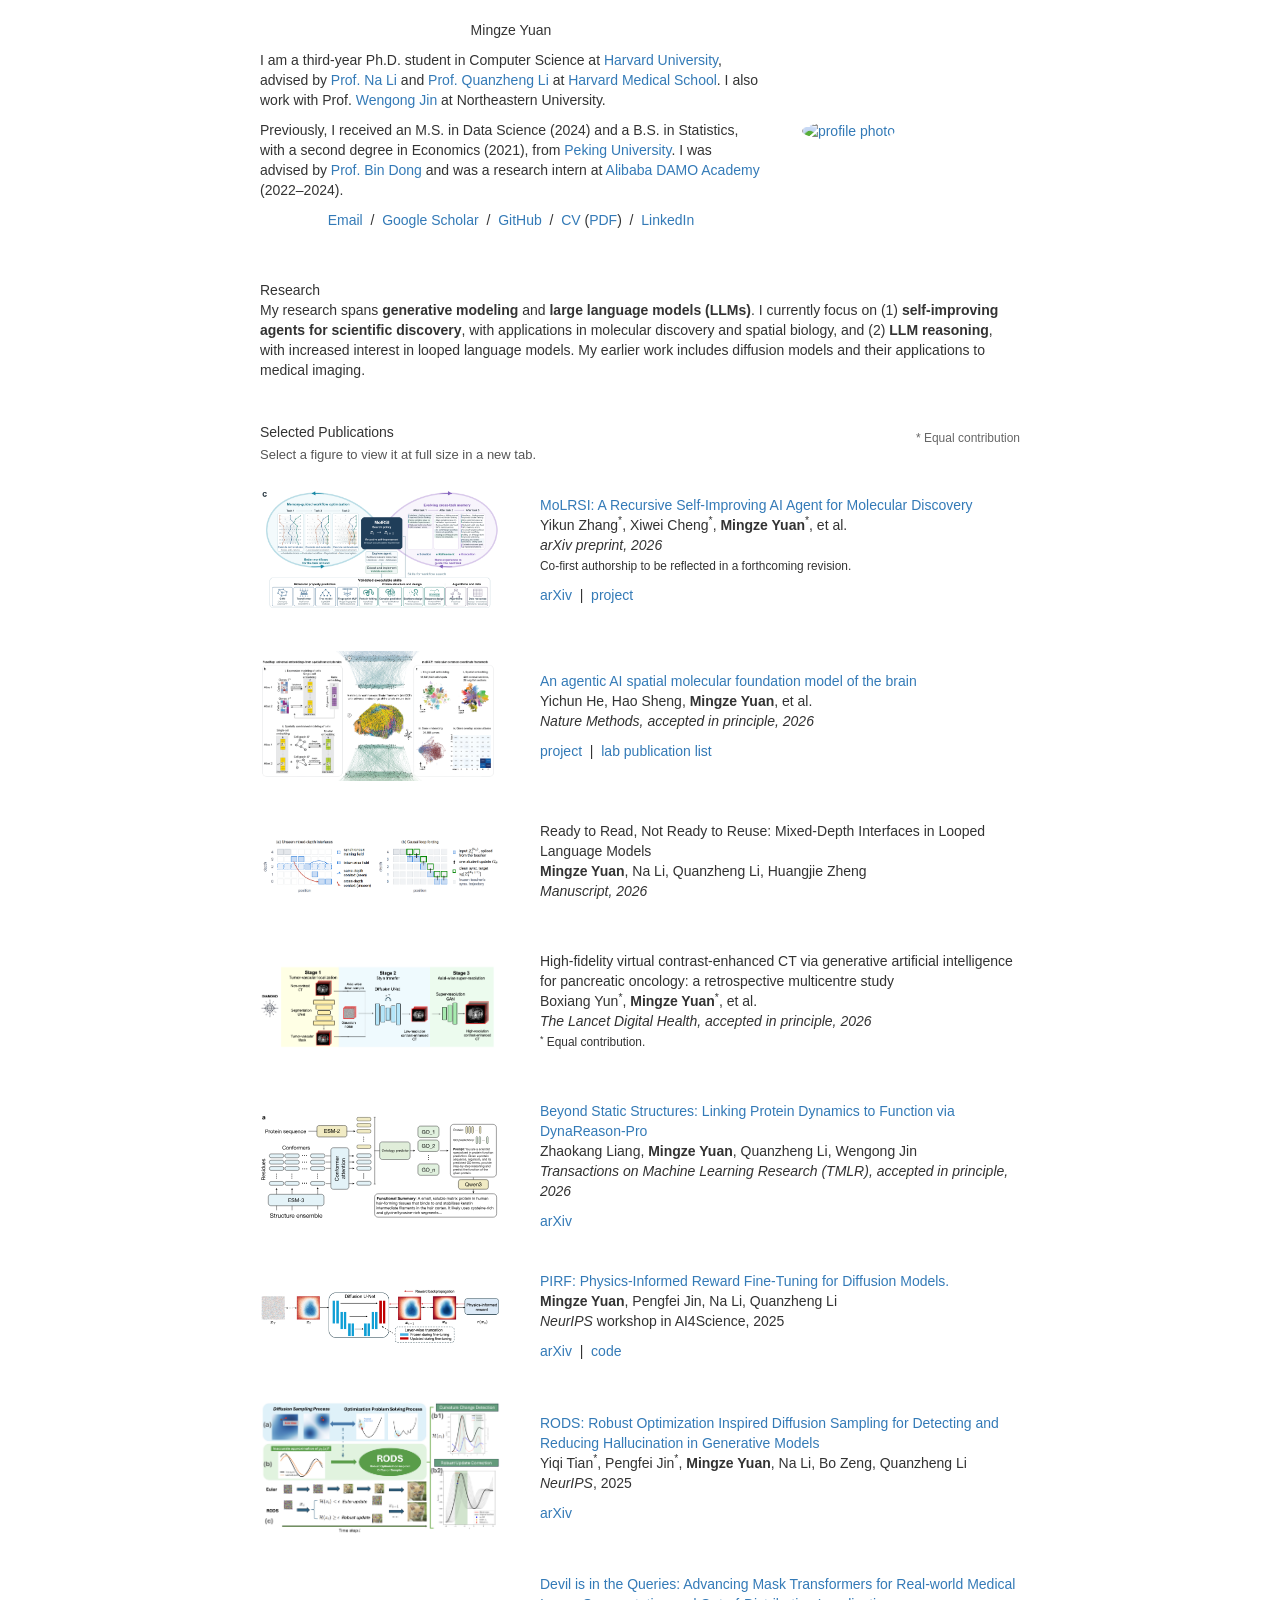
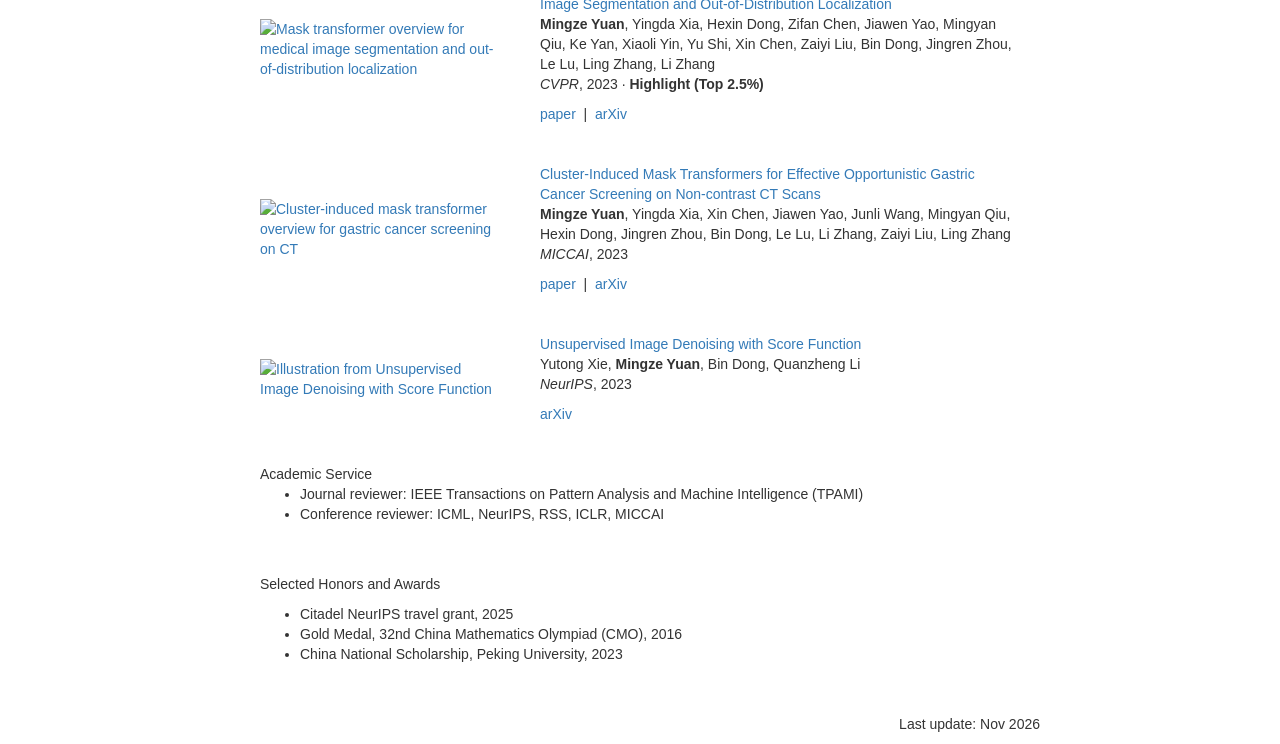
==== commit 4e062159: "Condense homepage research interests" ====
--- a/index.html
+++ b/index.html
@@ -68,20 +68,11 @@
             <td style="padding:20px;width:100%;vertical-align:middle">
               <heading>Research</heading>
               <p>
-                My research spans <strong>generative modeling</strong> and <strong>large language models (LLMs)</strong>, with two current directions.
-              </p>
-              <p>
-                <strong>Self-improving agents for scientific discovery.</strong> I study how AI agents can learn from earlier tasks
-                to choose and refine workflows for new scientific problems. In <a href="#zhang2026molrsi">MoLRSI</a>, we use feedback
-                from earlier searches to guide molecular discovery. In <a href="#he2026fusemap">FuseMap</a>, we use a shared molecular
-                atlas to help agents analyze spatial gene expression across brain datasets.
-              </p>
-              <p>
-                <strong>LLM reasoning.</strong> I study how language models refine their internal representations through repeated computation.
-                My work on <a href="#yuan2026looped">looped language models</a> asks when intermediate states support accurate predictions,
-                when later computation can reuse states from different depths, and how training can make that reuse more reliable.
-              </p>
-              <p>My earlier work includes diffusion models and their applications to medical imaging.</p>
+                My research spans <strong>generative modeling</strong> and <strong>large language models (LLMs)</strong>.
+                I currently focus on (1) <strong>self-improving agents for scientific discovery</strong>, with applications in molecular
+                discovery and spatial biology, and (2) <strong>LLM reasoning</strong>, with increased interest in looped language models.
+                My earlier work includes diffusion models and their applications to medical imaging.
+              </p>
             </td>
           </tr>
         </tbody></table>
